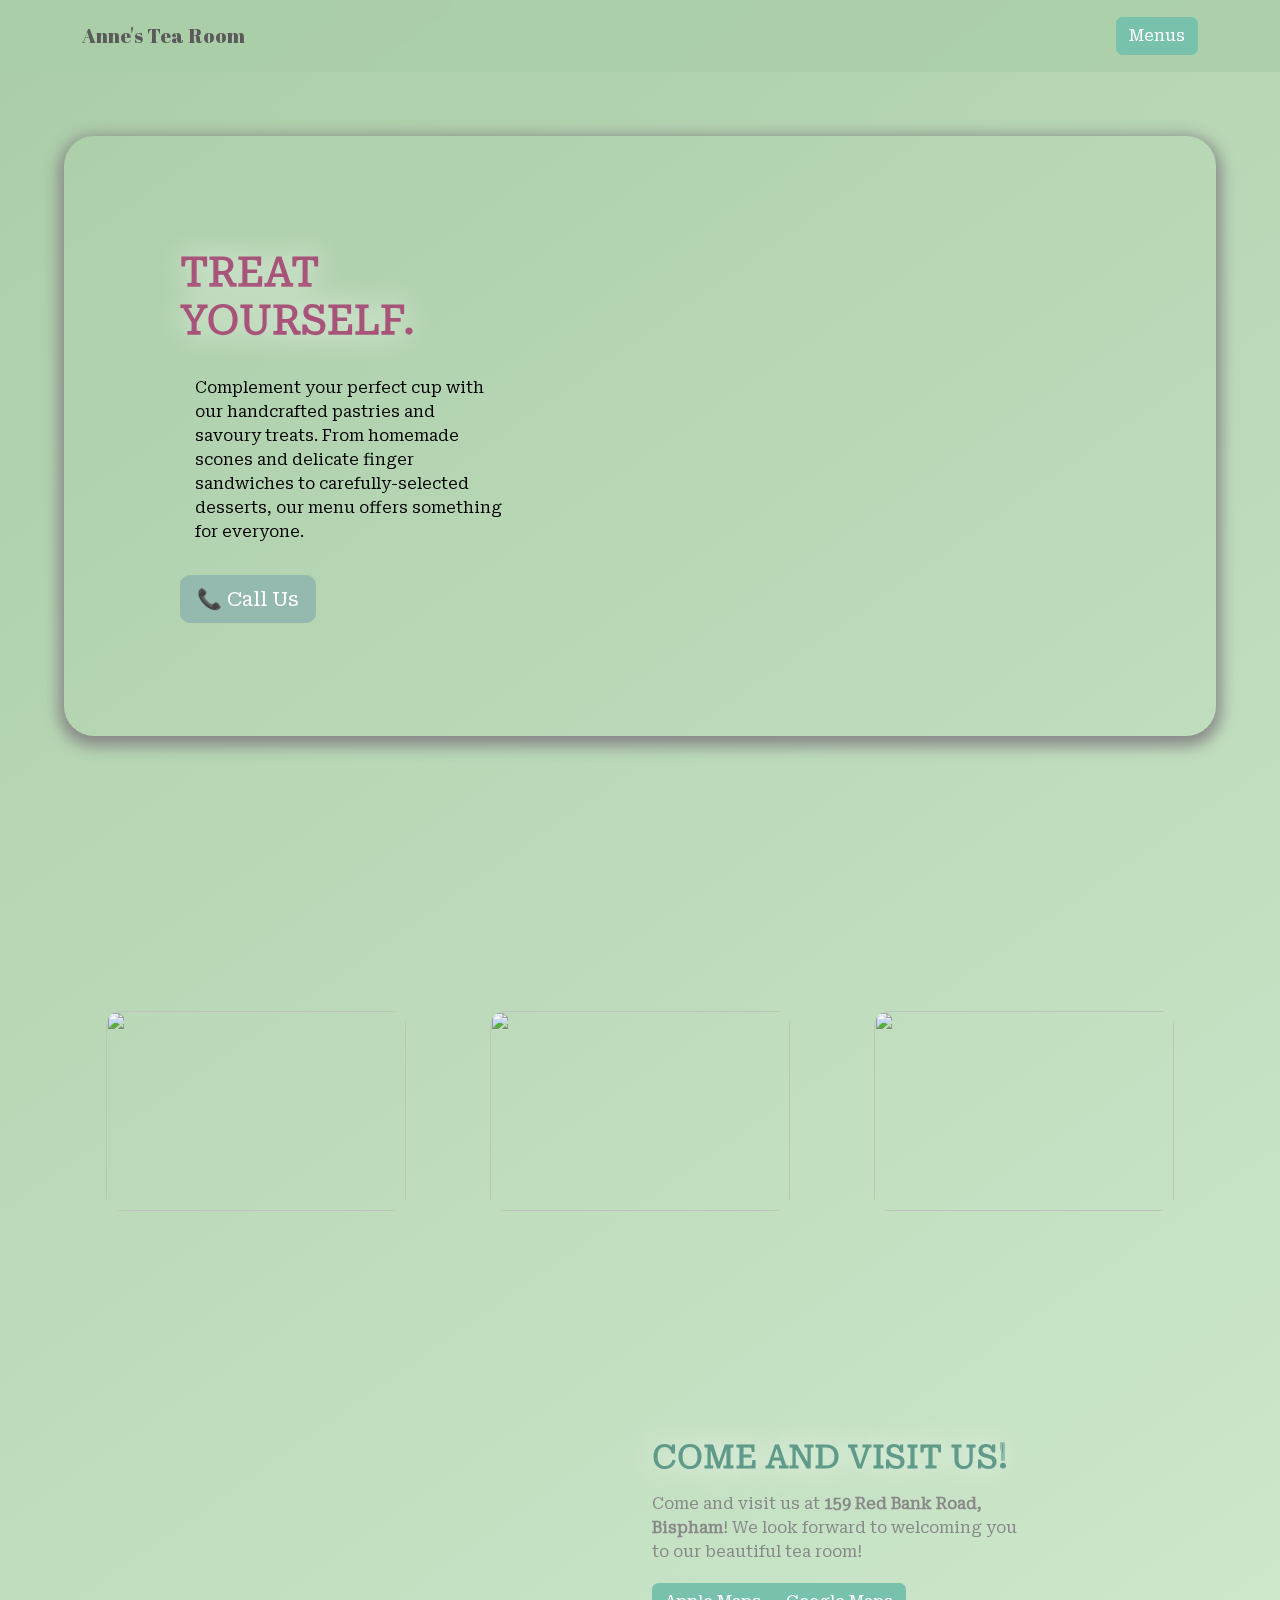
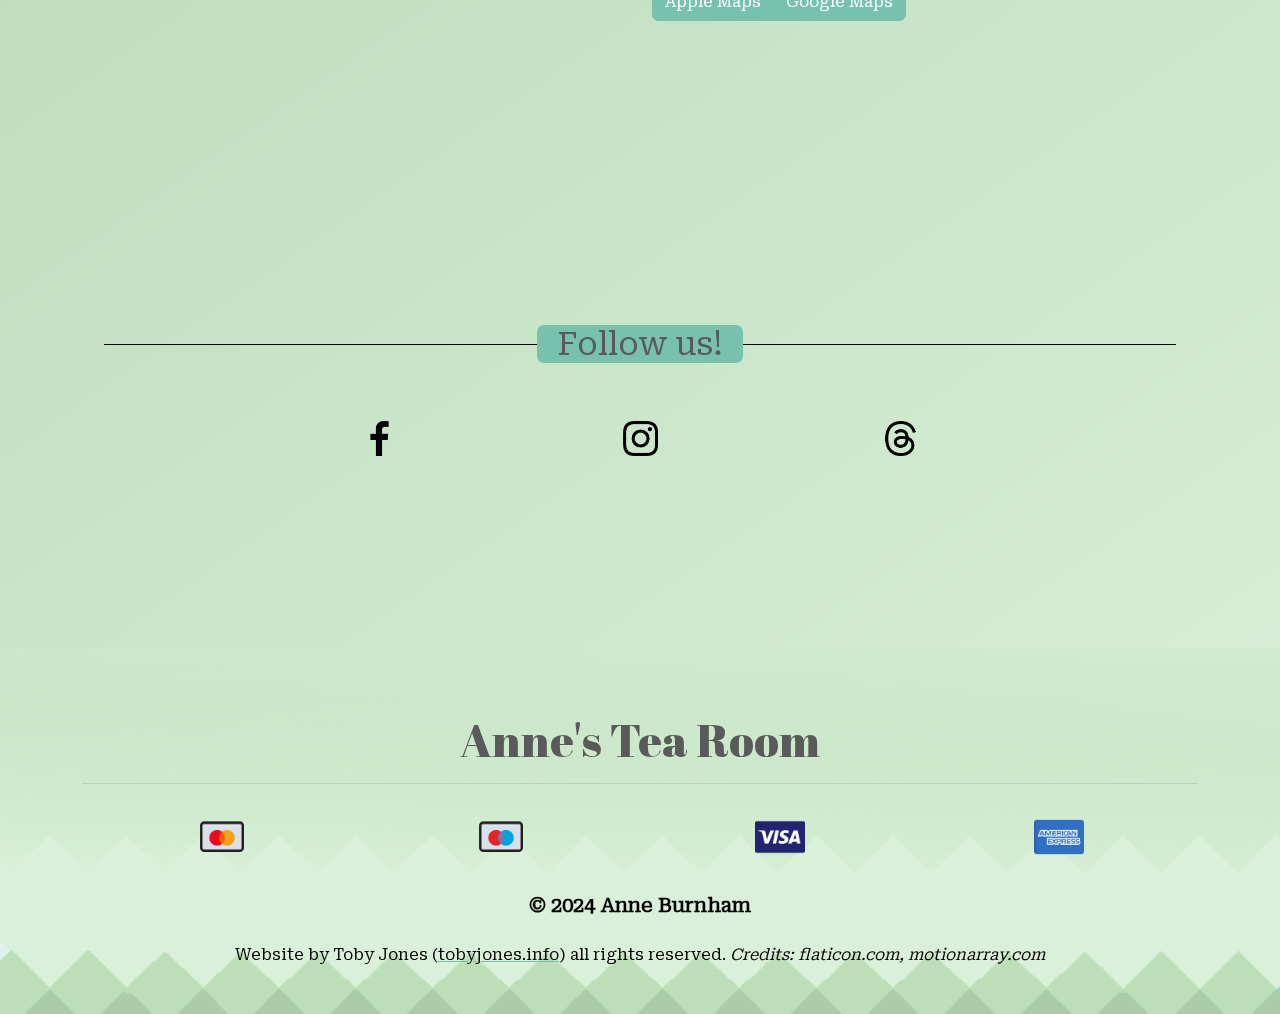
==== index.html @ 15c5f612 "Add files via upload" ====
<!DOCTYPE html><html lang="en" style="background: linear-gradient(145deg, #aacda7, #daf1d9 99%), #aacda7;min-height: 100vh;"><head><meta charset="utf-8"><meta name="viewport" content="width=device-width, initial-scale=1.0, shrink-to-fit=no"><title>Anne's Tea Room</title><meta property="og:type" content="website"><link rel="stylesheet" href="assets/bootstrap/css/bootstrap.min.css"><link rel="stylesheet" href="assets/css/styles.min.css"></head><body style="background: transparent;"><nav class="navbar navbar-light navbar-expand sticky-top py-3" data-aos="fade-down" style="backdrop-filter: blur(5px);-webkit-backdrop-filter: blur(5px);background: rgba(170,205,167,0.75);"><div class="container"><a class="navbar-brand d-flex align-items-center" href="#"><span data-bss-hover-animate="pulse" style="font-family: 'Abril Fatface', serif;">Anne's Tea Room</span></a><button data-bs-toggle="collapse" class="navbar-toggler" data-bs-target="#navcol-2"><span class="visually-hidden">Toggle navigation</span><span class="navbar-toggler-icon"></span></button><div class="collapse navbar-collapse" id="navcol-2"><ul class="navbar-nav ms-auto"><li class="nav-item"></li></ul><a class="btn btn-primary ms-md-2" role="button" data-bss-hover-animate="pulse" href="#" style="font-family: 'Roboto Serif', serif;">Menus</a></div></div></nav><section style="margin: 5%;"><section data-aos="fade-up" data-aos-once="true"><div data-bss-parallax-bg="true" style="height: 600px;background: url(&quot;assets/img/Savory-cookies-with-cheese-612986.jpg&quot;) right / cover no-repeat;border-radius: 30px;box-shadow: 0px 5px 15px 5px;filter: saturate(50%) sepia(0%);"><div class="container h-100"><div class="row h-100"><div class="col-md-6 text-center text-md-start d-flex d-sm-flex d-md-flex justify-content-center align-items-center justify-content-md-start align-items-md-center justify-content-xl-center"><div style="max-width: 350px;"><h1 class="text-uppercase fw-bold" style="color: var(--bs-code-color);border-color: var(--bs-link-hover-color);text-shadow: 0px 0px 30px var(--bs-white);font-family: 'Roboto Serif', serif;">Treat yourself.</h1><p class="my-3" style="backdrop-filter: opacity(1) blur(15px) brightness(110%) contrast(60%);-webkit-backdrop-filter: opacity(1) blur(15px) brightness(110%) contrast(60%);border-radius: 15px;padding: 15px;text-align: left;font-family: 'Roboto Serif', serif;"><span style="color: rgb(0, 0, 0);">Complement your perfect cup with our handcrafted pastries and savoury&nbsp;treats. From homemade scones and delicate finger sandwiches to carefully-selected desserts, our menu offers something for everyone.</span></p><a class="btn btn-primary btn-lg me-2" role="button" data-bss-hover-animate="pulse" href="#" style="font-family: 'Roboto Serif', serif;">📞 Call Us</a></div></div></div></div></div></section><section class="py-4 py-xl-5" style="margin-top: 10%;width: 100%;max-width: 100%;"><div class="container" style="padding-left: 0px;padding-right: 0px;width: 100%;max-width: 100%;min-width: 100%;"><div class="row mb-5"><div class="col-md-8 col-xl-6 text-center mx-auto"><p class="lead fs-6 text-primary" data-aos="fade" style="font-family: 'Roboto Serif', serif;"><span style="color: rgb(0, 0, 0);">Enjoy a leisurely afternoon tea with friends and loved ones, creating lasting memories.</span></p></div></div><div class="row gx-0 gy-0 row-cols-1 row-cols-md-2 row-cols-xl-3 d-md-flex justify-content-center align-items-center align-content-center flex-nowrap align-items-md-center" data-bss-baguettebox="" style="overflow-x: scroll;overflow-y: hidden;width: 100%;padding-bottom: 2.5%;"><div class="col d-flex d-sm-flex d-md-flex justify-content-center align-content-center justify-content-sm-center justify-content-md-center align-items-md-center"><img class="img-fluid" data-bss-hover-animate="pulse" src="assets/img/Person-pouring-tea-into-cup-on-table-2294343.jpg" style="border-radius: 15px;width: 300px;height: 200px;"></div><div class="col d-flex d-sm-flex d-md-flex justify-content-center justify-content-sm-center justify-content-md-center align-items-md-center"><img class="img-fluid" data-bss-hover-animate="pulse" src="assets/img/Sandwich-973295.jpg" style="border-radius: 15px;width: 300px;height: 200px;"></div><div class="col d-flex d-sm-flex d-md-flex justify-content-center align-content-center justify-content-sm-center justify-content-md-center align-items-md-center"><img class="img-fluid" data-bss-hover-animate="pulse" src="assets/img/Person-pouring-tea-into-cup-on-table-2294343.jpg" style="border-radius: 15px;width: 300px;height: 200px;"></div></div></div><div class="container py-4 py-xl-5" style="margin-top: 10%;"><div class="row gy-4 d-flex justify-content-center justify-content-md-center"><div class="col-auto d-flex justify-content-center justify-content-sm-center align-items-sm-center align-content-sm-center justify-content-md-center align-items-md-center align-content-md-center" style="width: 400px;height: 300px;padding-right: 0px;padding-left: 0px;border-radius: 15px;margin-bottom: 15%;"><div class="d-flex justify-content-center align-items-center align-content-center p-xl-5 m-xl-5" style="border-radius: 15px;border: 0.5px none rgb(0,0,0);height: 300px;width: 400px;"><iframe width="400px" height="300px" src="https://www.openstreetmap.org/export/embed.html?bbox=-3.0474829673767094%2C53.850430208596684%2C-3.045557141304016%2C53.85169122065765&amp;layer=hot" style="border-radius: 15px;margin-top: -48px;"></iframe><br/><small>
</small></div></div><div class="col-auto col-md-auto d-md-flex justify-content-md-center align-items-md-center" style="width: 400px;height: 300px;margin-top: 0px;"><div><h2 class="text-uppercase fw-bold" style="color: var(--bs-link-hover-color);font-family: 'Roboto Serif', serif;text-shadow: 0px 0px 30px var(--bs-white);">Come and visit us!</h2><p class="my-3" style="font-family: 'Roboto Serif', serif;">Come and visit us at <strong>159 Red Bank Road, Bispham</strong>! We look forward to welcoming you to our beautiful tea room!</p><div class="d-flex d-md-flex justify-content-start align-items-start align-content-start" style="width: 100%;margin-top: 5%;"><div class="btn-group" role="group"><a class="btn btn-primary" role="button" data-bss-hover-animate="pulse" href="https://maps.apple.com/?q=159, Red Bank Road, Norbreck, Bispham, Borough of Blackpool, England, FY2 9EA, United Kingdom" style="font-family: 'Roboto Serif', serif;">Apple Maps</a><a class="btn btn-primary" role="button" data-bss-hover-animate="pulse" href="https://www.google.com/maps/place/159+Red+Bank+Rd,+Blackpool+FY2+9EA/@53.8510771,-3.0493665,17z/data=!3m1!4b1!4m6!3m5!1s0x487b435ff7957a65:0x499e69719267347c!8m2!3d53.8510771!4d-3.0467916!16s%2Fg%2F11crv_b8vf?entry=ttu" style="font-family: 'Roboto Serif', serif;">Google Maps</a></div></div></div></div></div></div></section><div style="text-align: center;margin-top: -10%;"><h2 class="divider-style"><span style="background: var(--bs-link-color);border-radius: 7px;font-family: 'Roboto Serif', serif;">Follow us!</span></h2></div><div class="container" style="margin-top: 5%;"><div class="row d-md-flex" style="margin-right: 15%;margin-left: 15%;"><div class="col d-flex d-md-flex justify-content-center justify-content-md-center align-items-md-center"><img class="d-flex justify-content-center" data-bss-hover-animate="pulse" src="assets/img/icons/facebook-app-symbol.png" width="35px"></div><div class="col d-flex d-md-flex justify-content-center justify-content-md-center align-items-md-center"><img class="d-flex justify-content-center" data-bss-hover-animate="pulse" src="assets/img/icons/instagram.png" width="35px"></div><div class="col d-flex d-md-flex justify-content-center justify-content-md-center align-items-md-center"><img data-bss-hover-animate="pulse" src="assets/img/icons/threads.png" width="35px"></div></div></div></section><div style="background: url(&quot;assets/img/footer.png&quot;) no-repeat, linear-gradient(rgba(209,235,208,0.5) 0%, #bddfb8 100%), rgba(58,47,47,0);background-size: cover, auto, auto;height: 366px;padding-top: 5%;border-style: none;margin-top: 15%;"><div class="container" style="margin-bottom: 5%;"><h1 class="text-center" style="font-family: 'Abril Fatface', serif;font-size: 46px;color: rgb(90,90,90);">Anne's Tea Room</h1><hr><div class="row" style="margin-top: 2.5%;margin-bottom: 2.5%;margin-right: 0px;margin-left: 0px;"><div class="col d-flex d-md-flex justify-content-center justify-content-md-center align-items-md-center"><img class="d-flex justify-content-center" src="assets/img/icons/card.png" width="50px"></div><div class="col d-flex d-md-flex justify-content-center justify-content-md-center align-items-md-center"><img class="d-flex justify-content-center" src="assets/img/icons/card-2.png" width="50px"></div><div class="col d-flex d-md-flex justify-content-center justify-content-md-center align-items-md-center"><img class="d-flex justify-content-center" src="assets/img/icons/visa.png" width="50px"></div><div class="col d-flex d-md-flex justify-content-center justify-content-md-center align-items-md-center"><img src="assets/img/icons/american-express.png" width="50px"></div></div><p class="fs-5 text-center text-info" style="color: rgb(193,184,184);font-family: 'Roboto Serif', serif;margin-bottom: 23px;font-weight: bold;"><span style="color: rgb(0, 0, 0);">© 2024 Anne Burnham</span></p><p class="fs-6 text-center" style="color: var(--bs-black);font-family: 'Roboto Serif', serif;margin-bottom: 23px;">Website by Toby Jones (<a href="https://www.tobyjones.info"><span style="color: rgb(0, 0, 0);">tobyjones.info</span></a>) all rights reserved.&nbsp;<em>Credits:&nbsp;flaticon.com,&nbsp;motionarray.com</em></p></div></div><script src="assets/bootstrap/js/bootstrap.min.js"></script><script src="assets/js/script.min.js"></script></body></html>
---- assets/css/styles.min.css ----
@font-face{font-family:ABeeZee;src:url(../../assets/fonts/esDR31xSG-6AGleN2tukkJUEGpCeGQ.woff2) format('woff2');font-weight:400;font-style:normal;font-display:auto;unicode-range:U+0100-02AF,U+0304,U+0308,U+0329,U+1E00-1E9F,U+1EF2-1EFF,U+2020,U+20A0-20AB,U+20AD-20C0,U+2113,U+2C60-2C7F,U+A720-A7FF}@font-face{font-family:ABeeZee;src:url(../../assets/fonts/esDR31xSG-6AGleN2tWkkJUEGpA.woff2) format('woff2');font-weight:400;font-style:normal;font-display:auto;unicode-range:U+0000-00FF,U+0131,U+0152-0153,U+02BB-02BC,U+02C6,U+02DA,U+02DC,U+0304,U+0308,U+0329,U+2000-206F,U+2074,U+20AC,U+2122,U+2191,U+2193,U+2212,U+2215,U+FEFF,U+FFFD}@font-face{font-family:'Abril Fatface';src:url(../../assets/fonts/zOL64pLDlL1D99S8g8PtiKchq-lmjcDidBeT5g.woff2) format('woff2');font-weight:400;font-style:normal;font-display:swap;unicode-range:U+0100-02AF,U+0304,U+0308,U+0329,U+1E00-1E9F,U+1EF2-1EFF,U+2020,U+20A0-20AB,U+20AD-20C0,U+2113,U+2C60-2C7F,U+A720-A7FF}@font-face{font-family:'Abril Fatface';src:url(../../assets/fonts/zOL64pLDlL1D99S8g8PtiKchq-dmjcDidBc.woff2) format('woff2');font-weight:400;font-style:normal;font-display:swap;unicode-range:U+0000-00FF,U+0131,U+0152-0153,U+02BB-02BC,U+02C6,U+02DA,U+02DC,U+0304,U+0308,U+0329,U+2000-206F,U+2074,U+20AC,U+2122,U+2191,U+2193,U+2212,U+2215,U+FEFF,U+FFFD}@font-face{font-family:Montserrat;src:url(../../assets/fonts/JTUSjIg1_i6t8kCHKm459WRhyyTh89ZNpQ.woff2) format('woff2');font-weight:400;font-style:normal;font-display:swap;unicode-range:U+0460-052F,U+1C80-1C88,U+20B4,U+2DE0-2DFF,U+A640-A69F,U+FE2E-FE2F}@font-face{font-family:Montserrat;src:url(../../assets/fonts/JTUSjIg1_i6t8kCHKm459W1hyyTh89ZNpQ.woff2) format('woff2');font-weight:400;font-style:normal;font-display:swap;unicode-range:U+0301,U+0400-045F,U+0490-0491,U+04B0-04B1,U+2116}@font-face{font-family:Montserrat;src:url(../../assets/fonts/JTUSjIg1_i6t8kCHKm459WZhyyTh89ZNpQ.woff2) format('woff2');font-weight:400;font-style:normal;font-display:swap;unicode-range:U+0102-0103,U+0110-0111,U+0128-0129,U+0168-0169,U+01A0-01A1,U+01AF-01B0,U+0300-0301,U+0303-0304,U+0308-0309,U+0323,U+0329,U+1EA0-1EF9,U+20AB}@font-face{font-family:Montserrat;src:url(../../assets/fonts/JTUSjIg1_i6t8kCHKm459WdhyyTh89ZNpQ.woff2) format('woff2');font-weight:400;font-style:normal;font-display:swap;unicode-range:U+0100-02AF,U+0304,U+0308,U+0329,U+1E00-1E9F,U+1EF2-1EFF,U+2020,U+20A0-20AB,U+20AD-20C0,U+2113,U+2C60-2C7F,U+A720-A7FF}@font-face{font-family:Montserrat;src:url(../../assets/fonts/JTUSjIg1_i6t8kCHKm459WlhyyTh89Y.woff2) format('woff2');font-weight:400;font-style:normal;font-display:swap;unicode-range:U+0000-00FF,U+0131,U+0152-0153,U+02BB-02BC,U+02C6,U+02DA,U+02DC,U+0304,U+0308,U+0329,U+2000-206F,U+2074,U+20AC,U+2122,U+2191,U+2193,U+2212,U+2215,U+FEFF,U+FFFD}@font-face{font-family:Montserrat;src:url(../../assets/fonts/JTUSjIg1_i6t8kCHKm459WRhyyTh89ZNpQ.woff2) format('woff2');font-weight:500;font-style:normal;font-display:swap;unicode-range:U+0460-052F,U+1C80-1C88,U+20B4,U+2DE0-2DFF,U+A640-A69F,U+FE2E-FE2F}@font-face{font-family:Montserrat;src:url(../../assets/fonts/JTUSjIg1_i6t8kCHKm459W1hyyTh89ZNpQ.woff2) format('woff2');font-weight:500;font-style:normal;font-display:swap;unicode-range:U+0301,U+0400-045F,U+0490-0491,U+04B0-04B1,U+2116}@font-face{font-family:Montserrat;src:url(../../assets/fonts/JTUSjIg1_i6t8kCHKm459WZhyyTh89ZNpQ.woff2) format('woff2');font-weight:500;font-style:normal;font-display:swap;unicode-range:U+0102-0103,U+0110-0111,U+0128-0129,U+0168-0169,U+01A0-01A1,U+01AF-01B0,U+0300-0301,U+0303-0304,U+0308-0309,U+0323,U+0329,U+1EA0-1EF9,U+20AB}@font-face{font-family:Montserrat;src:url(../../assets/fonts/JTUSjIg1_i6t8kCHKm459WdhyyTh89ZNpQ.woff2) format('woff2');font-weight:500;font-style:normal;font-display:swap;unicode-range:U+0100-02AF,U+0304,U+0308,U+0329,U+1E00-1E9F,U+1EF2-1EFF,U+2020,U+20A0-20AB,U+20AD-20C0,U+2113,U+2C60-2C7F,U+A720-A7FF}@font-face{font-family:Montserrat;src:url(../../assets/fonts/JTUSjIg1_i6t8kCHKm459WlhyyTh89Y.woff2) format('woff2');font-weight:500;font-style:normal;font-display:swap;unicode-range:U+0000-00FF,U+0131,U+0152-0153,U+02BB-02BC,U+02C6,U+02DA,U+02DC,U+0304,U+0308,U+0329,U+2000-206F,U+2074,U+20AC,U+2122,U+2191,U+2193,U+2212,U+2215,U+FEFF,U+FFFD}@font-face{font-family:Montserrat;src:url(../../assets/fonts/JTUSjIg1_i6t8kCHKm459WRhyyTh89ZNpQ.woff2) format('woff2');font-weight:700;font-style:normal;font-display:swap;unicode-range:U+0460-052F,U+1C80-1C88,U+20B4,U+2DE0-2DFF,U+A640-A69F,U+FE2E-FE2F}@font-face{font-family:Montserrat;src:url(../../assets/fonts/JTUSjIg1_i6t8kCHKm459W1hyyTh89ZNpQ.woff2) format('woff2');font-weight:700;font-style:normal;font-display:swap;unicode-range:U+0301,U+0400-045F,U+0490-0491,U+04B0-04B1,U+2116}@font-face{font-family:Montserrat;src:url(../../assets/fonts/JTUSjIg1_i6t8kCHKm459WZhyyTh89ZNpQ.woff2) format('woff2');font-weight:700;font-style:normal;font-display:swap;unicode-range:U+0102-0103,U+0110-0111,U+0128-0129,U+0168-0169,U+01A0-01A1,U+01AF-01B0,U+0300-0301,U+0303-0304,U+0308-0309,U+0323,U+0329,U+1EA0-1EF9,U+20AB}@font-face{font-family:Montserrat;src:url(../../assets/fonts/JTUSjIg1_i6t8kCHKm459WdhyyTh89ZNpQ.woff2) format('woff2');font-weight:700;font-style:normal;font-display:swap;unicode-range:U+0100-02AF,U+0304,U+0308,U+0329,U+1E00-1E9F,U+1EF2-1EFF,U+2020,U+20A0-20AB,U+20AD-20C0,U+2113,U+2C60-2C7F,U+A720-A7FF}@font-face{font-family:Montserrat;src:url(../../assets/fonts/JTUSjIg1_i6t8kCHKm459WlhyyTh89Y.woff2) format('woff2');font-weight:700;font-style:normal;font-display:swap;unicode-range:U+0000-00FF,U+0131,U+0152-0153,U+02BB-02BC,U+02C6,U+02DA,U+02DC,U+0304,U+0308,U+0329,U+2000-206F,U+2074,U+20AC,U+2122,U+2191,U+2193,U+2212,U+2215,U+FEFF,U+FFFD}@font-face{font-family:'Roboto Condensed';src:url(../../assets/fonts/ieVo2ZhZI2eCN5jzbjEETS9weq8-_d6T_POl0fRJeyWyosBD5XxjLdSL17o24Q.woff2) format('woff2');font-weight:400;font-style:normal;font-display:swap;unicode-range:U+0460-052F,U+1C80-1C88,U+20B4,U+2DE0-2DFF,U+A640-A69F,U+FE2E-FE2F}@font-face{font-family:'Roboto Condensed';src:url(../../assets/fonts/ieVo2ZhZI2eCN5jzbjEETS9weq8-_d6T_POl0fRJeyWyosBK5XxjLdSL17o24Q.woff2) format('woff2');font-weight:400;font-style:normal;font-display:swap;unicode-range:U+0301,U+0400-045F,U+0490-0491,U+04B0-04B1,U+2116}@font-face{font-family:'Roboto Condensed';src:url(../../assets/fonts/ieVo2ZhZI2eCN5jzbjEETS9weq8-_d6T_POl0fRJeyWyosBC5XxjLdSL17o24Q.woff2) format('woff2');font-weight:400;font-style:normal;font-display:swap;unicode-range:U+1F00-1FFF}@font-face{font-family:'Roboto Condensed';src:url(../../assets/fonts/ieVo2ZhZI2eCN5jzbjEETS9weq8-_d6T_POl0fRJeyWyosBN5XxjLdSL17o24Q.woff2) format('woff2');font-weight:400;font-style:normal;font-display:swap;unicode-range:U+0370-0377,U+037A-037F,U+0384-038A,U+038C,U+038E-03A1,U+03A3-03FF}@font-face{font-family:'Roboto Condensed';src:url(../../assets/fonts/ieVo2ZhZI2eCN5jzbjEETS9weq8-_d6T_POl0fRJeyWyosBB5XxjLdSL17o24Q.woff2) format('woff2');font-weight:400;font-style:normal;font-display:swap;unicode-range:U+0102-0103,U+0110-0111,U+0128-0129,U+0168-0169,U+01A0-01A1,U+01AF-01B0,U+0300-0301,U+0303-0304,U+0308-0309,U+0323,U+0329,U+1EA0-1EF9,U+20AB}@font-face{font-family:'Roboto Condensed';src:url(../../assets/fonts/ieVo2ZhZI2eCN5jzbjEETS9weq8-_d6T_POl0fRJeyWyosBA5XxjLdSL17o24Q.woff2) format('woff2');font-weight:400;font-style:normal;font-display:swap;unicode-range:U+0100-02AF,U+0304,U+0308,U+0329,U+1E00-1E9F,U+1EF2-1EFF,U+2020,U+20A0-20AB,U+20AD-20C0,U+2113,U+2C60-2C7F,U+A720-A7FF}@font-face{font-family:'Roboto Condensed';src:url(../../assets/fonts/ieVo2ZhZI2eCN5jzbjEETS9weq8-_d6T_POl0fRJeyWyosBO5XxjLdSL17o.woff2) format('woff2');font-weight:400;font-style:normal;font-display:swap;unicode-range:U+0000-00FF,U+0131,U+0152-0153,U+02BB-02BC,U+02C6,U+02DA,U+02DC,U+0304,U+0308,U+0329,U+2000-206F,U+2074,U+20AC,U+2122,U+2191,U+2193,U+2212,U+2215,U+FEFF,U+FFFD}@font-face{font-family:'Roboto Serif';src:url(../../assets/fonts/R71RjywflP6FLr3gZx7K8UyuXDs9zVwDmXCb8lxYgmuii32UGoVldX6UgfjL4-3sMM_kB_qXSEXTJQCFLH5-_bcEliotl618ANxaV4jcFyRM.woff2) format('woff2');font-weight:400;font-style:normal;font-display:swap;unicode-range:U+0460-052F,U+1C80-1C88,U+20B4,U+2DE0-2DFF,U+A640-A69F,U+FE2E-FE2F}@font-face{font-family:'Roboto Serif';src:url(../../assets/fonts/R71RjywflP6FLr3gZx7K8UyuXDs9zVwDmXCb8lxYgmuii32UGoVldX6UgfjL4-3sMM_kB_qXSEXTJQCFLH5-_bcEliotl6R8ANxaV4jcFyRM.woff2) format('woff2');font-weight:400;font-style:normal;font-display:swap;unicode-range:U+0301,U+0400-045F,U+0490-0491,U+04B0-04B1,U+2116}@font-face{font-family:'Roboto Serif';src:url(../../assets/fonts/R71RjywflP6FLr3gZx7K8UyuXDs9zVwDmXCb8lxYgmuii32UGoVldX6UgfjL4-3sMM_kB_qXSEXTJQCFLH5-_bcEliotl698ANxaV4jcFyRM.woff2) format('woff2');font-weight:400;font-style:normal;font-display:swap;unicode-range:U+0102-0103,U+0110-0111,U+0128-0129,U+0168-0169,U+01A0-01A1,U+01AF-01B0,U+0300-0301,U+0303-0304,U+0308-0309,U+0323,U+0329,U+1EA0-1EF9,U+20AB}@font-face{font-family:'Roboto Serif';src:url(../../assets/fonts/R71RjywflP6FLr3gZx7K8UyuXDs9zVwDmXCb8lxYgmuii32UGoVldX6UgfjL4-3sMM_kB_qXSEXTJQCFLH5-_bcEliotl658ANxaV4jcFyRM.woff2) format('woff2');font-weight:400;font-style:normal;font-display:swap;unicode-range:U+0100-02AF,U+0304,U+0308,U+0329,U+1E00-1E9F,U+1EF2-1EFF,U+2020,U+20A0-20AB,U+20AD-20C0,U+2113,U+2C60-2C7F,U+A720-A7FF}@font-face{font-family:'Roboto Serif';src:url(../../assets/fonts/R71RjywflP6FLr3gZx7K8UyuXDs9zVwDmXCb8lxYgmuii32UGoVldX6UgfjL4-3sMM_kB_qXSEXTJQCFLH5-_bcEliotl6B8ANxaV4jcFw.woff2) format('woff2');font-weight:400;font-style:normal;font-display:swap;unicode-range:U+0000-00FF,U+0131,U+0152-0153,U+02BB-02BC,U+02C6,U+02DA,U+02DC,U+0304,U+0308,U+0329,U+2000-206F,U+2074,U+20AC,U+2122,U+2191,U+2193,U+2212,U+2215,U+FEFF,U+FFFD}[data-aos][data-aos][data-aos-duration='50'],body[data-aos-duration='50'] [data-aos]{transition-duration:50ms}[data-aos][data-aos][data-aos-delay='100'],[data-aos][data-aos][data-aos-delay='1000'],[data-aos][data-aos][data-aos-delay='1050'],[data-aos][data-aos][data-aos-delay='1100'],[data-aos][data-aos][data-aos-delay='1150'],[data-aos][data-aos][data-aos-delay='1200'],[data-aos][data-aos][data-aos-delay='1250'],[data-aos][data-aos][data-aos-delay='1300'],[data-aos][data-aos][data-aos-delay='1350'],[data-aos][data-aos][data-aos-delay='1400'],[data-aos][data-aos][data-aos-delay='1450'],[data-aos][data-aos][data-aos-delay='150'],[data-aos][data-aos][data-aos-delay='1500'],[data-aos][data-aos][data-aos-delay='1550'],[data-aos][data-aos][data-aos-delay='1600'],[data-aos][data-aos][data-aos-delay='1650'],[data-aos][data-aos][data-aos-delay='1700'],[data-aos][data-aos][data-aos-delay='1750'],[data-aos][data-aos][data-aos-delay='1800'],[data-aos][data-aos][data-aos-delay='1850'],[data-aos][data-aos][data-aos-delay='1900'],[data-aos][data-aos][data-aos-delay='1950'],[data-aos][data-aos][data-aos-delay='200'],[data-aos][data-aos][data-aos-delay='2000'],[data-aos][data-aos][data-aos-delay='2050'],[data-aos][data-aos][data-aos-delay='2100'],[data-aos][data-aos][data-aos-delay='2150'],[data-aos][data-aos][data-aos-delay='2200'],[data-aos][data-aos][data-aos-delay='2250'],[data-aos][data-aos][data-aos-delay='2300'],[data-aos][data-aos][data-aos-delay='2350'],[data-aos][data-aos][data-aos-delay='2400'],[data-aos][data-aos][data-aos-delay='2450'],[data-aos][data-aos][data-aos-delay='250'],[data-aos][data-aos][data-aos-delay='2500'],[data-aos][data-aos][data-aos-delay='2550'],[data-aos][data-aos][data-aos-delay='2600'],[data-aos][data-aos][data-aos-delay='2650'],[data-aos][data-aos][data-aos-delay='2700'],[data-aos][data-aos][data-aos-delay='2750'],[data-aos][data-aos][data-aos-delay='2800'],[data-aos][data-aos][data-aos-delay='2850'],[data-aos][data-aos][data-aos-delay='2900'],[data-aos][data-aos][data-aos-delay='2950'],[data-aos][data-aos][data-aos-delay='300'],[data-aos][data-aos][data-aos-delay='3000'],[data-aos][data-aos][data-aos-delay='350'],[data-aos][data-aos][data-aos-delay='400'],[data-aos][data-aos][data-aos-delay='450'],[data-aos][data-aos][data-aos-delay='50'],[data-aos][data-aos][data-aos-delay='500'],[data-aos][data-aos][data-aos-delay='550'],[data-aos][data-aos][data-aos-delay='600'],[data-aos][data-aos][data-aos-delay='650'],[data-aos][data-aos][data-aos-delay='700'],[data-aos][data-aos][data-aos-delay='750'],[data-aos][data-aos][data-aos-delay='800'],[data-aos][data-aos][data-aos-delay='850'],[data-aos][data-aos][data-aos-delay='900'],[data-aos][data-aos][data-aos-delay='950'],body[data-aos-delay='100'] [data-aos],body[data-aos-delay='1000'] [data-aos],body[data-aos-delay='1050'] [data-aos],body[data-aos-delay='1100'] [data-aos],body[data-aos-delay='1150'] [data-aos],body[data-aos-delay='1200'] [data-aos],body[data-aos-delay='1250'] [data-aos],body[data-aos-delay='1300'] [data-aos],body[data-aos-delay='1350'] [data-aos],body[data-aos-delay='1400'] [data-aos],body[data-aos-delay='1450'] [data-aos],body[data-aos-delay='150'] [data-aos],body[data-aos-delay='1500'] [data-aos],body[data-aos-delay='1550'] [data-aos],body[data-aos-delay='1600'] [data-aos],body[data-aos-delay='1650'] [data-aos],body[data-aos-delay='1700'] [data-aos],body[data-aos-delay='1750'] [data-aos],body[data-aos-delay='1800'] [data-aos],body[data-aos-delay='1850'] [data-aos],body[data-aos-delay='1900'] [data-aos],body[data-aos-delay='1950'] [data-aos],body[data-aos-delay='200'] [data-aos],body[data-aos-delay='2000'] [data-aos],body[data-aos-delay='2050'] [data-aos],body[data-aos-delay='2100'] [data-aos],body[data-aos-delay='2150'] [data-aos],body[data-aos-delay='2200'] [data-aos],body[data-aos-delay='2250'] [data-aos],body[data-aos-delay='2300'] [data-aos],body[data-aos-delay='2350'] [data-aos],body[data-aos-delay='2400'] [data-aos],body[data-aos-delay='2450'] [data-aos],body[data-aos-delay='250'] [data-aos],body[data-aos-delay='2500'] [data-aos],body[data-aos-delay='2550'] [data-aos],body[data-aos-delay='2600'] [data-aos],body[data-aos-delay='2650'] [data-aos],body[data-aos-delay='2700'] [data-aos],body[data-aos-delay='2750'] [data-aos],body[data-aos-delay='2800'] [data-aos],body[data-aos-delay='2850'] [data-aos],body[data-aos-delay='2900'] [data-aos],body[data-aos-delay='2950'] [data-aos],body[data-aos-delay='300'] [data-aos],body[data-aos-delay='3000'] [data-aos],body[data-aos-delay='350'] [data-aos],body[data-aos-delay='400'] [data-aos],body[data-aos-delay='450'] [data-aos],body[data-aos-delay='50'] [data-aos],body[data-aos-delay='500'] [data-aos],body[data-aos-delay='550'] [data-aos],body[data-aos-delay='600'] [data-aos],body[data-aos-delay='650'] [data-aos],body[data-aos-delay='700'] [data-aos],body[data-aos-delay='750'] [data-aos],body[data-aos-delay='800'] [data-aos],body[data-aos-delay='850'] [data-aos],body[data-aos-delay='900'] [data-aos],body[data-aos-delay='950'] [data-aos]{transition-delay:0}[data-aos][data-aos][data-aos-delay='50'].aos-animate,body[data-aos-delay='50'] [data-aos].aos-animate{transition-delay:50ms}[data-aos][data-aos][data-aos-duration='100'],body[data-aos-duration='100'] [data-aos]{transition-duration:.1s}[data-aos][data-aos][data-aos-delay='100'].aos-animate,body[data-aos-delay='100'] [data-aos].aos-animate{transition-delay:.1s}[data-aos][data-aos][data-aos-duration='150'],body[data-aos-duration='150'] [data-aos]{transition-duration:.15s}[data-aos][data-aos][data-aos-delay='150'].aos-animate,body[data-aos-delay='150'] [data-aos].aos-animate{transition-delay:.15s}[data-aos][data-aos][data-aos-duration='200'],body[data-aos-duration='200'] [data-aos]{transition-duration:.2s}[data-aos][data-aos][data-aos-delay='200'].aos-animate,body[data-aos-delay='200'] [data-aos].aos-animate{transition-delay:.2s}[data-aos][data-aos][data-aos-duration='250'],body[data-aos-duration='250'] [data-aos]{transition-duration:.25s}[data-aos][data-aos][data-aos-delay='250'].aos-animate,body[data-aos-delay='250'] [data-aos].aos-animate{transition-delay:.25s}[data-aos][data-aos][data-aos-duration='300'],body[data-aos-duration='300'] [data-aos]{transition-duration:.3s}[data-aos][data-aos][data-aos-delay='300'].aos-animate,body[data-aos-delay='300'] [data-aos].aos-animate{transition-delay:.3s}[data-aos][data-aos][data-aos-duration='350'],body[data-aos-duration='350'] [data-aos]{transition-duration:.35s}[data-aos][data-aos][data-aos-delay='350'].aos-animate,body[data-aos-delay='350'] [data-aos].aos-animate{transition-delay:.35s}[data-aos][data-aos][data-aos-duration='400'],body[data-aos-duration='400'] [data-aos]{transition-duration:.4s}[data-aos][data-aos][data-aos-delay='400'].aos-animate,body[data-aos-delay='400'] [data-aos].aos-animate{transition-delay:.4s}[data-aos][data-aos][data-aos-duration='450'],body[data-aos-duration='450'] [data-aos]{transition-duration:.45s}[data-aos][data-aos][data-aos-delay='450'].aos-animate,body[data-aos-delay='450'] [data-aos].aos-animate{transition-delay:.45s}[data-aos][data-aos][data-aos-duration='500'],body[data-aos-duration='500'] [data-aos]{transition-duration:.5s}[data-aos][data-aos][data-aos-delay='500'].aos-animate,body[data-aos-delay='500'] [data-aos].aos-animate{transition-delay:.5s}[data-aos][data-aos][data-aos-duration='550'],body[data-aos-duration='550'] [data-aos]{transition-duration:.55s}[data-aos][data-aos][data-aos-delay='550'].aos-animate,body[data-aos-delay='550'] [data-aos].aos-animate{transition-delay:.55s}[data-aos][data-aos][data-aos-duration='600'],body[data-aos-duration='600'] [data-aos]{transition-duration:.6s}[data-aos][data-aos][data-aos-delay='600'].aos-animate,body[data-aos-delay='600'] [data-aos].aos-animate{transition-delay:.6s}[data-aos][data-aos][data-aos-duration='650'],body[data-aos-duration='650'] [data-aos]{transition-duration:.65s}[data-aos][data-aos][data-aos-delay='650'].aos-animate,body[data-aos-delay='650'] [data-aos].aos-animate{transition-delay:.65s}[data-aos][data-aos][data-aos-duration='700'],body[data-aos-duration='700'] [data-aos]{transition-duration:.7s}[data-aos][data-aos][data-aos-delay='700'].aos-animate,body[data-aos-delay='700'] [data-aos].aos-animate{transition-delay:.7s}[data-aos][data-aos][data-aos-duration='750'],body[data-aos-duration='750'] [data-aos]{transition-duration:.75s}[data-aos][data-aos][data-aos-delay='750'].aos-animate,body[data-aos-delay='750'] [data-aos].aos-animate{transition-delay:.75s}[data-aos][data-aos][data-aos-duration='800'],body[data-aos-duration='800'] [data-aos]{transition-duration:.8s}[data-aos][data-aos][data-aos-delay='800'].aos-animate,body[data-aos-delay='800'] [data-aos].aos-animate{transition-delay:.8s}[data-aos][data-aos][data-aos-duration='850'],body[data-aos-duration='850'] [data-aos]{transition-duration:.85s}[data-aos][data-aos][data-aos-delay='850'].aos-animate,body[data-aos-delay='850'] [data-aos].aos-animate{transition-delay:.85s}[data-aos][data-aos][data-aos-duration='900'],body[data-aos-duration='900'] [data-aos]{transition-duration:.9s}[data-aos][data-aos][data-aos-delay='900'].aos-animate,body[data-aos-delay='900'] [data-aos].aos-animate{transition-delay:.9s}[data-aos][data-aos][data-aos-duration='950'],body[data-aos-duration='950'] [data-aos]{transition-duration:.95s}[data-aos][data-aos][data-aos-delay='950'].aos-animate,body[data-aos-delay='950'] [data-aos].aos-animate{transition-delay:.95s}[data-aos][data-aos][data-aos-duration='1000'],body[data-aos-duration='1000'] [data-aos]{transition-duration:1s}[data-aos][data-aos][data-aos-delay='1000'].aos-animate,body[data-aos-delay='1000'] [data-aos].aos-animate{transition-delay:1s}[data-aos][data-aos][data-aos-duration='1050'],body[data-aos-duration='1050'] [data-aos]{transition-duration:1.05s}[data-aos][data-aos][data-aos-delay='1050'].aos-animate,body[data-aos-delay='1050'] [data-aos].aos-animate{transition-delay:1.05s}[data-aos][data-aos][data-aos-duration='1100'],body[data-aos-duration='1100'] [data-aos]{transition-duration:1.1s}[data-aos][data-aos][data-aos-delay='1100'].aos-animate,body[data-aos-delay='1100'] [data-aos].aos-animate{transition-delay:1.1s}[data-aos][data-aos][data-aos-duration='1150'],body[data-aos-duration='1150'] [data-aos]{transition-duration:1.15s}[data-aos][data-aos][data-aos-delay='1150'].aos-animate,body[data-aos-delay='1150'] [data-aos].aos-animate{transition-delay:1.15s}[data-aos][data-aos][data-aos-duration='1200'],body[data-aos-duration='1200'] [data-aos]{transition-duration:1.2s}[data-aos][data-aos][data-aos-delay='1200'].aos-animate,body[data-aos-delay='1200'] [data-aos].aos-animate{transition-delay:1.2s}[data-aos][data-aos][data-aos-duration='1250'],body[data-aos-duration='1250'] [data-aos]{transition-duration:1.25s}[data-aos][data-aos][data-aos-delay='1250'].aos-animate,body[data-aos-delay='1250'] [data-aos].aos-animate{transition-delay:1.25s}[data-aos][data-aos][data-aos-duration='1300'],body[data-aos-duration='1300'] [data-aos]{transition-duration:1.3s}[data-aos][data-aos][data-aos-delay='1300'].aos-animate,body[data-aos-delay='1300'] [data-aos].aos-animate{transition-delay:1.3s}[data-aos][data-aos][data-aos-duration='1350'],body[data-aos-duration='1350'] [data-aos]{transition-duration:1.35s}[data-aos][data-aos][data-aos-delay='1350'].aos-animate,body[data-aos-delay='1350'] [data-aos].aos-animate{transition-delay:1.35s}[data-aos][data-aos][data-aos-duration='1400'],body[data-aos-duration='1400'] [data-aos]{transition-duration:1.4s}[data-aos][data-aos][data-aos-delay='1400'].aos-animate,body[data-aos-delay='1400'] [data-aos].aos-animate{transition-delay:1.4s}[data-aos][data-aos][data-aos-duration='1450'],body[data-aos-duration='1450'] [data-aos]{transition-duration:1.45s}[data-aos][data-aos][data-aos-delay='1450'].aos-animate,body[data-aos-delay='1450'] [data-aos].aos-animate{transition-delay:1.45s}[data-aos][data-aos][data-aos-duration='1500'],body[data-aos-duration='1500'] [data-aos]{transition-duration:1.5s}[data-aos][data-aos][data-aos-delay='1500'].aos-animate,body[data-aos-delay='1500'] [data-aos].aos-animate{transition-delay:1.5s}[data-aos][data-aos][data-aos-duration='1550'],body[data-aos-duration='1550'] [data-aos]{transition-duration:1.55s}[data-aos][data-aos][data-aos-delay='1550'].aos-animate,body[data-aos-delay='1550'] [data-aos].aos-animate{transition-delay:1.55s}[data-aos][data-aos][data-aos-duration='1600'],body[data-aos-duration='1600'] [data-aos]{transition-duration:1.6s}[data-aos][data-aos][data-aos-delay='1600'].aos-animate,body[data-aos-delay='1600'] [data-aos].aos-animate{transition-delay:1.6s}[data-aos][data-aos][data-aos-duration='1650'],body[data-aos-duration='1650'] [data-aos]{transition-duration:1.65s}[data-aos][data-aos][data-aos-delay='1650'].aos-animate,body[data-aos-delay='1650'] [data-aos].aos-animate{transition-delay:1.65s}[data-aos][data-aos][data-aos-duration='1700'],body[data-aos-duration='1700'] [data-aos]{transition-duration:1.7s}[data-aos][data-aos][data-aos-delay='1700'].aos-animate,body[data-aos-delay='1700'] [data-aos].aos-animate{transition-delay:1.7s}[data-aos][data-aos][data-aos-duration='1750'],body[data-aos-duration='1750'] [data-aos]{transition-duration:1.75s}[data-aos][data-aos][data-aos-delay='1750'].aos-animate,body[data-aos-delay='1750'] [data-aos].aos-animate{transition-delay:1.75s}[data-aos][data-aos][data-aos-duration='1800'],body[data-aos-duration='1800'] [data-aos]{transition-duration:1.8s}[data-aos][data-aos][data-aos-delay='1800'].aos-animate,body[data-aos-delay='1800'] [data-aos].aos-animate{transition-delay:1.8s}[data-aos][data-aos][data-aos-duration='1850'],body[data-aos-duration='1850'] [data-aos]{transition-duration:1.85s}[data-aos][data-aos][data-aos-delay='1850'].aos-animate,body[data-aos-delay='1850'] [data-aos].aos-animate{transition-delay:1.85s}[data-aos][data-aos][data-aos-duration='1900'],body[data-aos-duration='1900'] [data-aos]{transition-duration:1.9s}[data-aos][data-aos][data-aos-delay='1900'].aos-animate,body[data-aos-delay='1900'] [data-aos].aos-animate{transition-delay:1.9s}[data-aos][data-aos][data-aos-duration='1950'],body[data-aos-duration='1950'] [data-aos]{transition-duration:1.95s}[data-aos][data-aos][data-aos-delay='1950'].aos-animate,body[data-aos-delay='1950'] [data-aos].aos-animate{transition-delay:1.95s}[data-aos][data-aos][data-aos-duration='2000'],body[data-aos-duration='2000'] [data-aos]{transition-duration:2s}[data-aos][data-aos][data-aos-delay='2000'].aos-animate,body[data-aos-delay='2000'] [data-aos].aos-animate{transition-delay:2s}[data-aos][data-aos][data-aos-duration='2050'],body[data-aos-duration='2050'] [data-aos]{transition-duration:2.05s}[data-aos][data-aos][data-aos-delay='2050'].aos-animate,body[data-aos-delay='2050'] [data-aos].aos-animate{transition-delay:2.05s}[data-aos][data-aos][data-aos-duration='2100'],body[data-aos-duration='2100'] [data-aos]{transition-duration:2.1s}[data-aos][data-aos][data-aos-delay='2100'].aos-animate,body[data-aos-delay='2100'] [data-aos].aos-animate{transition-delay:2.1s}[data-aos][data-aos][data-aos-duration='2150'],body[data-aos-duration='2150'] [data-aos]{transition-duration:2.15s}[data-aos][data-aos][data-aos-delay='2150'].aos-animate,body[data-aos-delay='2150'] [data-aos].aos-animate{transition-delay:2.15s}[data-aos][data-aos][data-aos-duration='2200'],body[data-aos-duration='2200'] [data-aos]{transition-duration:2.2s}[data-aos][data-aos][data-aos-delay='2200'].aos-animate,body[data-aos-delay='2200'] [data-aos].aos-animate{transition-delay:2.2s}[data-aos][data-aos][data-aos-duration='2250'],body[data-aos-duration='2250'] [data-aos]{transition-duration:2.25s}[data-aos][data-aos][data-aos-delay='2250'].aos-animate,body[data-aos-delay='2250'] [data-aos].aos-animate{transition-delay:2.25s}[data-aos][data-aos][data-aos-duration='2300'],body[data-aos-duration='2300'] [data-aos]{transition-duration:2.3s}[data-aos][data-aos][data-aos-delay='2300'].aos-animate,body[data-aos-delay='2300'] [data-aos].aos-animate{transition-delay:2.3s}[data-aos][data-aos][data-aos-duration='2350'],body[data-aos-duration='2350'] [data-aos]{transition-duration:2.35s}[data-aos][data-aos][data-aos-delay='2350'].aos-animate,body[data-aos-delay='2350'] [data-aos].aos-animate{transition-delay:2.35s}[data-aos][data-aos][data-aos-duration='2400'],body[data-aos-duration='2400'] [data-aos]{transition-duration:2.4s}[data-aos][data-aos][data-aos-delay='2400'].aos-animate,body[data-aos-delay='2400'] [data-aos].aos-animate{transition-delay:2.4s}[data-aos][data-aos][data-aos-duration='2450'],body[data-aos-duration='2450'] [data-aos]{transition-duration:2.45s}[data-aos][data-aos][data-aos-delay='2450'].aos-animate,body[data-aos-delay='2450'] [data-aos].aos-animate{transition-delay:2.45s}[data-aos][data-aos][data-aos-duration='2500'],body[data-aos-duration='2500'] [data-aos]{transition-duration:2.5s}[data-aos][data-aos][data-aos-delay='2500'].aos-animate,body[data-aos-delay='2500'] [data-aos].aos-animate{transition-delay:2.5s}[data-aos][data-aos][data-aos-duration='2550'],body[data-aos-duration='2550'] [data-aos]{transition-duration:2.55s}[data-aos][data-aos][data-aos-delay='2550'].aos-animate,body[data-aos-delay='2550'] [data-aos].aos-animate{transition-delay:2.55s}[data-aos][data-aos][data-aos-duration='2600'],body[data-aos-duration='2600'] [data-aos]{transition-duration:2.6s}[data-aos][data-aos][data-aos-delay='2600'].aos-animate,body[data-aos-delay='2600'] [data-aos].aos-animate{transition-delay:2.6s}[data-aos][data-aos][data-aos-duration='2650'],body[data-aos-duration='2650'] [data-aos]{transition-duration:2.65s}[data-aos][data-aos][data-aos-delay='2650'].aos-animate,body[data-aos-delay='2650'] [data-aos].aos-animate{transition-delay:2.65s}[data-aos][data-aos][data-aos-duration='2700'],body[data-aos-duration='2700'] [data-aos]{transition-duration:2.7s}[data-aos][data-aos][data-aos-delay='2700'].aos-animate,body[data-aos-delay='2700'] [data-aos].aos-animate{transition-delay:2.7s}[data-aos][data-aos][data-aos-duration='2750'],body[data-aos-duration='2750'] [data-aos]{transition-duration:2.75s}[data-aos][data-aos][data-aos-delay='2750'].aos-animate,body[data-aos-delay='2750'] [data-aos].aos-animate{transition-delay:2.75s}[data-aos][data-aos][data-aos-duration='2800'],body[data-aos-duration='2800'] [data-aos]{transition-duration:2.8s}[data-aos][data-aos][data-aos-delay='2800'].aos-animate,body[data-aos-delay='2800'] [data-aos].aos-animate{transition-delay:2.8s}[data-aos][data-aos][data-aos-duration='2850'],body[data-aos-duration='2850'] [data-aos]{transition-duration:2.85s}[data-aos][data-aos][data-aos-delay='2850'].aos-animate,body[data-aos-delay='2850'] [data-aos].aos-animate{transition-delay:2.85s}[data-aos][data-aos][data-aos-duration='2900'],body[data-aos-duration='2900'] [data-aos]{transition-duration:2.9s}[data-aos][data-aos][data-aos-delay='2900'].aos-animate,body[data-aos-delay='2900'] [data-aos].aos-animate{transition-delay:2.9s}[data-aos][data-aos][data-aos-duration='2950'],body[data-aos-duration='2950'] [data-aos]{transition-duration:2.95s}[data-aos][data-aos][data-aos-delay='2950'].aos-animate,body[data-aos-delay='2950'] [data-aos].aos-animate{transition-delay:2.95s}[data-aos][data-aos][data-aos-duration='3000'],body[data-aos-duration='3000'] [data-aos]{transition-duration:3s}[data-aos][data-aos][data-aos-delay='3000'].aos-animate,body[data-aos-delay='3000'] [data-aos].aos-animate{transition-delay:3s}[data-aos][data-aos][data-aos-easing=linear],body[data-aos-easing=linear] [data-aos]{transition-timing-function:cubic-bezier(.25,.25,.75,.75)}[data-aos][data-aos][data-aos-easing=ease],body[data-aos-easing=ease] [data-aos]{transition-timing-function:ease}[data-aos][data-aos][data-aos-easing=ease-in],body[data-aos-easing=ease-in] [data-aos]{transition-timing-function:ease-in}[data-aos][data-aos][data-aos-easing=ease-out],body[data-aos-easing=ease-out] [data-aos]{transition-timing-function:ease-out}[data-aos][data-aos][data-aos-easing=ease-in-out],body[data-aos-easing=ease-in-out] [data-aos]{transition-timing-function:ease-in-out}[data-aos][data-aos][data-aos-easing=ease-in-back],body[data-aos-easing=ease-in-back] [data-aos]{transition-timing-function:cubic-bezier(.6,-.28,.735,.045)}[data-aos][data-aos][data-aos-easing=ease-out-back],body[data-aos-easing=ease-out-back] [data-aos]{transition-timing-function:cubic-bezier(.175,.885,.32,1.275)}[data-aos][data-aos][data-aos-easing=ease-in-out-back],body[data-aos-easing=ease-in-out-back] [data-aos]{transition-timing-function:cubic-bezier(.68,-.55,.265,1.55)}[data-aos][data-aos][data-aos-easing=ease-in-sine],body[data-aos-easing=ease-in-sine] [data-aos]{transition-timing-function:cubic-bezier(.47,0,.745,.715)}[data-aos][data-aos][data-aos-easing=ease-out-sine],body[data-aos-easing=ease-out-sine] [data-aos]{transition-timing-function:cubic-bezier(.39,.575,.565,1)}[data-aos][data-aos][data-aos-easing=ease-in-out-sine],body[data-aos-easing=ease-in-out-sine] [data-aos]{transition-timing-function:cubic-bezier(.445,.05,.55,.95)}[data-aos][data-aos][data-aos-easing=ease-in-cubic],[data-aos][data-aos][data-aos-easing=ease-in-quad],[data-aos][data-aos][data-aos-easing=ease-in-quart],body[data-aos-easing=ease-in-cubic] [data-aos],body[data-aos-easing=ease-in-quad] [data-aos],body[data-aos-easing=ease-in-quart] [data-aos]{transition-timing-function:cubic-bezier(.55,.085,.68,.53)}[data-aos][data-aos][data-aos-easing=ease-out-cubic],[data-aos][data-aos][data-aos-easing=ease-out-quad],[data-aos][data-aos][data-aos-easing=ease-out-quart],body[data-aos-easing=ease-out-cubic] [data-aos],body[data-aos-easing=ease-out-quad] [data-aos],body[data-aos-easing=ease-out-quart] [data-aos]{transition-timing-function:cubic-bezier(.25,.46,.45,.94)}[data-aos][data-aos][data-aos-easing=ease-in-out-cubic],[data-aos][data-aos][data-aos-easing=ease-in-out-quad],[data-aos][data-aos][data-aos-easing=ease-in-out-quart],body[data-aos-easing=ease-in-out-cubic] [data-aos],body[data-aos-easing=ease-in-out-quad] [data-aos],body[data-aos-easing=ease-in-out-quart] [data-aos]{transition-timing-function:cubic-bezier(.455,.03,.515,.955)}[data-aos^=fade][data-aos^=fade],[data-aos^=zoom][data-aos^=zoom]{opacity:0;transition-property:opacity,transform}[data-aos^=fade][data-aos^=fade].aos-animate{opacity:1;transform:translate(0)}[data-aos=fade-up]{transform:translateY(100px)}[data-aos=fade-down]{transform:translateY(-100px)}[data-aos=fade-right]{transform:translate(-100px)}[data-aos=fade-left]{transform:translate(100px)}[data-aos=fade-up-right]{transform:translate(-100px,100px)}[data-aos=fade-up-left]{transform:translate(100px,100px)}[data-aos=fade-down-right]{transform:translate(-100px,-100px)}[data-aos=fade-down-left]{transform:translate(100px,-100px)}[data-aos^=zoom][data-aos^=zoom].aos-animate{opacity:1;transform:translate(0) scale(1)}[data-aos=zoom-in]{transform:scale(.6)}[data-aos=zoom-in-up]{transform:translateY(100px) scale(.6)}[data-aos=zoom-in-down]{transform:translateY(-100px) scale(.6)}[data-aos=zoom-in-right]{transform:translate(-100px) scale(.6)}[data-aos=zoom-in-left]{transform:translate(100px) scale(.6)}[data-aos=zoom-out]{transform:scale(1.2)}[data-aos=zoom-out-up]{transform:translateY(100px) scale(1.2)}[data-aos=zoom-out-down]{transform:translateY(-100px) scale(1.2)}[data-aos=zoom-out-right]{transform:translate(-100px) scale(1.2)}[data-aos=zoom-out-left]{transform:translate(100px) scale(1.2)}[data-aos^=slide][data-aos^=slide]{transition-property:transform}[data-aos^=slide][data-aos^=slide].aos-animate{transform:translate(0)}[data-aos=slide-up]{transform:translateY(100%)}[data-aos=slide-down]{transform:translateY(-100%)}[data-aos=slide-right]{transform:translateX(-100%)}[data-aos=slide-left]{transform:translateX(100%)}[data-aos^=flip][data-aos^=flip]{backface-visibility:hidden;transition-property:transform}[data-aos=flip-left]{transform:perspective(2500px) rotateY(-100deg)}[data-aos=flip-left].aos-animate,[data-aos=flip-right].aos-animate{transform:perspective(2500px) rotateY(0)}[data-aos=flip-right]{transform:perspective(2500px) rotateY(100deg)}[data-aos=flip-up]{transform:perspective(2500px) rotateX(-100deg)}[data-aos=flip-down].aos-animate,[data-aos=flip-up].aos-animate{transform:perspective(2500px) rotateX(0)}[data-aos=flip-down]{transform:perspective(2500px) rotateX(100deg)}.animated{animation-duration:1s;animation-fill-mode:both}.animated.infinite{animation-iteration-count:infinite}.animated.hinge{animation-duration:2s}.animated.bounceIn,.animated.bounceOut,.animated.flipOutX,.animated.flipOutY{animation-duration:.75s}@keyframes bounce{0%,20%,53%,80%,to{-webkit-animation-timing-function:cubic-bezier(.215,.61,.355,1);animation-timing-function:cubic-bezier(.215,.61,.355,1);-webkit-transform:translateZ(0);transform:translateZ(0)}40%,43%{-webkit-transform:translate3d(0,-30px,0);transform:translate3d(0,-30px,0)}40%,43%,70%{-webkit-animation-timing-function:cubic-bezier(.755,.05,.855,.06);animation-timing-function:cubic-bezier(.755,.05,.855,.06)}70%{-webkit-transform:translate3d(0,-15px,0);transform:translate3d(0,-15px,0)}90%{-webkit-transform:translate3d(0,-4px,0);transform:translate3d(0,-4px,0)}}.bounce{animation-name:bounce;transform-origin:center bottom}@keyframes flash{0%,50%,to{opacity:1}25%,75%{opacity:0}}.flash{animation-name:flash}@keyframes pulse{0%,to{-webkit-transform:scaleX(1);transform:scaleX(1)}50%{-webkit-transform:scale3d(1.05,1.05,1.05);transform:scale3d(1.05,1.05,1.05)}}.pulse{animation-name:pulse}@keyframes rubberBand{0%,to{-webkit-transform:scaleX(1);transform:scaleX(1)}30%{-webkit-transform:scale3d(1.25,.75,1);transform:scale3d(1.25,.75,1)}40%{-webkit-transform:scale3d(.75,1.25,1);transform:scale3d(.75,1.25,1)}50%{-webkit-transform:scale3d(1.15,.85,1);transform:scale3d(1.15,.85,1)}65%{-webkit-transform:scale3d(.95,1.05,1);transform:scale3d(.95,1.05,1)}75%{-webkit-transform:scale3d(1.05,.95,1);transform:scale3d(1.05,.95,1)}}.rubberBand{animation-name:rubberBand}@keyframes shake{0%,to{-webkit-transform:translateZ(0);transform:translateZ(0)}10%,30%,50%,70%,90%{-webkit-transform:translate3d(-10px,0,0);transform:translate3d(-10px,0,0)}20%,40%,60%,80%{-webkit-transform:translate3d(10px,0,0);transform:translate3d(10px,0,0)}}.shake{animation-name:shake}@keyframes headShake{0%,50%{-webkit-transform:translateX(0);transform:translateX(0)}6.5%{-webkit-transform:translateX(-6px) rotateY(-9deg);transform:translateX(-6px) rotateY(-9deg)}18.5%{-webkit-transform:translateX(5px) rotateY(7deg);transform:translateX(5px) rotateY(7deg)}31.5%{-webkit-transform:translateX(-3px) rotateY(-5deg);transform:translateX(-3px) rotateY(-5deg)}43.5%{-webkit-transform:translateX(2px) rotateY(3deg);transform:translateX(2px) rotateY(3deg)}}.headShake{animation-timing-function:ease-in-out;animation-name:headShake}@keyframes swing{20%{-webkit-transform:rotate(15deg);transform:rotate(15deg)}40%{-webkit-transform:rotate(-10deg);transform:rotate(-10deg)}60%{-webkit-transform:rotate(5deg);transform:rotate(5deg)}80%{-webkit-transform:rotate(-5deg);transform:rotate(-5deg)}to{-webkit-transform:rotate(0);transform:rotate(0)}}.swing{transform-origin:top center;animation-name:swing}@keyframes tada{0%,to{-webkit-transform:scaleX(1);transform:scaleX(1)}10%,20%{-webkit-transform:scale3d(.9,.9,.9) rotate(-3deg);transform:scale3d(.9,.9,.9) rotate(-3deg)}30%,50%,70%,90%{-webkit-transform:scale3d(1.1,1.1,1.1) rotate(3deg);transform:scale3d(1.1,1.1,1.1) rotate(3deg)}40%,60%,80%{-webkit-transform:scale3d(1.1,1.1,1.1) rotate(-3deg);transform:scale3d(1.1,1.1,1.1) rotate(-3deg)}}.tada{animation-name:tada}@keyframes wobble{0%,to{-webkit-transform:none;transform:none}15%{-webkit-transform:translate3d(-25%,0,0) rotate(-5deg);transform:translate3d(-25%,0,0) rotate(-5deg)}30%{-webkit-transform:translate3d(20%,0,0) rotate(3deg);transform:translate3d(20%,0,0) rotate(3deg)}45%{-webkit-transform:translate3d(-15%,0,0) rotate(-3deg);transform:translate3d(-15%,0,0) rotate(-3deg)}60%{-webkit-transform:translate3d(10%,0,0) rotate(2deg);transform:translate3d(10%,0,0) rotate(2deg)}75%{-webkit-transform:translate3d(-5%,0,0) rotate(-1deg);transform:translate3d(-5%,0,0) rotate(-1deg)}}.wobble{animation-name:wobble}@keyframes jello{0%,11.1%,to{-webkit-transform:none;transform:none}22.2%{-webkit-transform:skewX(-12.5deg) skewY(-12.5deg);transform:skewX(-12.5deg) skewY(-12.5deg)}33.3%{-webkit-transform:skewX(6.25deg) skewY(6.25deg);transform:skewX(6.25deg) skewY(6.25deg)}44.4%{-webkit-transform:skewX(-3.125deg) skewY(-3.125deg);transform:skewX(-3.125deg) skewY(-3.125deg)}55.5%{-webkit-transform:skewX(1.5625deg) skewY(1.5625deg);transform:skewX(1.5625deg) skewY(1.5625deg)}66.6%{-webkit-transform:skewX(-.78125deg) skewY(-.78125deg);transform:skewX(-.78125deg) skewY(-.78125deg)}77.7%{-webkit-transform:skewX(.390625deg) skewY(.390625deg);transform:skewX(.390625deg) skewY(.390625deg)}88.8%{-webkit-transform:skewX(-.1953125deg) skewY(-.1953125deg);transform:skewX(-.1953125deg) skewY(-.1953125deg)}}.jello{animation-name:jello;transform-origin:center}@keyframes bounceIn{0%,20%,40%,60%,80%,to{-webkit-animation-timing-function:cubic-bezier(.215,.61,.355,1);animation-timing-function:cubic-bezier(.215,.61,.355,1)}0%{opacity:0;-webkit-transform:scale3d(.3,.3,.3);transform:scale3d(.3,.3,.3)}20%{-webkit-transform:scale3d(1.1,1.1,1.1);transform:scale3d(1.1,1.1,1.1)}40%{-webkit-transform:scale3d(.9,.9,.9);transform:scale3d(.9,.9,.9)}60%{opacity:1;-webkit-transform:scale3d(1.03,1.03,1.03);transform:scale3d(1.03,1.03,1.03)}80%{-webkit-transform:scale3d(.97,.97,.97);transform:scale3d(.97,.97,.97)}to{opacity:1;-webkit-transform:scaleX(1);transform:scaleX(1)}}.bounceIn{animation-name:bounceIn}@keyframes bounceInDown{0%,60%,75%,90%,to{-webkit-animation-timing-function:cubic-bezier(.215,.61,.355,1);animation-timing-function:cubic-bezier(.215,.61,.355,1)}0%{opacity:0;-webkit-transform:translate3d(0,-3000px,0);transform:translate3d(0,-3000px,0)}60%{opacity:1;-webkit-transform:translate3d(0,25px,0);transform:translate3d(0,25px,0)}75%{-webkit-transform:translate3d(0,-10px,0);transform:translate3d(0,-10px,0)}90%{-webkit-transform:translate3d(0,5px,0);transform:translate3d(0,5px,0)}to{-webkit-transform:none;transform:none}}.bounceInDown{animation-name:bounceInDown}@keyframes bounceInLeft{0%,60%,75%,90%,to{-webkit-animation-timing-function:cubic-bezier(.215,.61,.355,1);animation-timing-function:cubic-bezier(.215,.61,.355,1)}0%{opacity:0;-webkit-transform:translate3d(-3000px,0,0);transform:translate3d(-3000px,0,0)}60%{opacity:1;-webkit-transform:translate3d(25px,0,0);transform:translate3d(25px,0,0)}75%{-webkit-transform:translate3d(-10px,0,0);transform:translate3d(-10px,0,0)}90%{-webkit-transform:translate3d(5px,0,0);transform:translate3d(5px,0,0)}to{-webkit-transform:none;transform:none}}.bounceInLeft{animation-name:bounceInLeft}@keyframes bounceInRight{0%,60%,75%,90%,to{-webkit-animation-timing-function:cubic-bezier(.215,.61,.355,1);animation-timing-function:cubic-bezier(.215,.61,.355,1)}0%{opacity:0;-webkit-transform:translate3d(3000px,0,0);transform:translate3d(3000px,0,0)}60%{opacity:1;-webkit-transform:translate3d(-25px,0,0);transform:translate3d(-25px,0,0)}75%{-webkit-transform:translate3d(10px,0,0);transform:translate3d(10px,0,0)}90%{-webkit-transform:translate3d(-5px,0,0);transform:translate3d(-5px,0,0)}to{-webkit-transform:none;transform:none}}.bounceInRight{animation-name:bounceInRight}@keyframes bounceInUp{0%,60%,75%,90%,to{-webkit-animation-timing-function:cubic-bezier(.215,.61,.355,1);animation-timing-function:cubic-bezier(.215,.61,.355,1)}0%{opacity:0;-webkit-transform:translate3d(0,3000px,0);transform:translate3d(0,3000px,0)}60%{opacity:1;-webkit-transform:translate3d(0,-20px,0);transform:translate3d(0,-20px,0)}75%{-webkit-transform:translate3d(0,10px,0);transform:translate3d(0,10px,0)}90%{-webkit-transform:translate3d(0,-5px,0);transform:translate3d(0,-5px,0)}to{-webkit-transform:translateZ(0);transform:translateZ(0)}}.bounceInUp{animation-name:bounceInUp}@keyframes bounceOut{20%{-webkit-transform:scale3d(.9,.9,.9);transform:scale3d(.9,.9,.9)}50%,55%{opacity:1;-webkit-transform:scale3d(1.1,1.1,1.1);transform:scale3d(1.1,1.1,1.1)}to{opacity:0;-webkit-transform:scale3d(.3,.3,.3);transform:scale3d(.3,.3,.3)}}.bounceOut{animation-name:bounceOut}@keyframes bounceOutDown{20%{-webkit-transform:translate3d(0,10px,0);transform:translate3d(0,10px,0)}40%,45%{opacity:1;-webkit-transform:translate3d(0,-20px,0);transform:translate3d(0,-20px,0)}to{opacity:0;-webkit-transform:translate3d(0,2000px,0);transform:translate3d(0,2000px,0)}}.bounceOutDown{animation-name:bounceOutDown}@keyframes bounceOutLeft{20%{opacity:1;-webkit-transform:translate3d(20px,0,0);transform:translate3d(20px,0,0)}to{opacity:0;-webkit-transform:translate3d(-2000px,0,0);transform:translate3d(-2000px,0,0)}}.bounceOutLeft{animation-name:bounceOutLeft}@keyframes bounceOutRight{20%{opacity:1;-webkit-transform:translate3d(-20px,0,0);transform:translate3d(-20px,0,0)}to{opacity:0;-webkit-transform:translate3d(2000px,0,0);transform:translate3d(2000px,0,0)}}.bounceOutRight{animation-name:bounceOutRight}@keyframes bounceOutUp{20%{-webkit-transform:translate3d(0,-10px,0);transform:translate3d(0,-10px,0)}40%,45%{opacity:1;-webkit-transform:translate3d(0,20px,0);transform:translate3d(0,20px,0)}to{opacity:0;-webkit-transform:translate3d(0,-2000px,0);transform:translate3d(0,-2000px,0)}}.bounceOutUp{animation-name:bounceOutUp}@keyframes fadeIn{0%{opacity:0}to{opacity:1}}.fadeIn{animation-name:fadeIn}@keyframes fadeInDown{0%{opacity:0;-webkit-transform:translate3d(0,-100%,0);transform:translate3d(0,-100%,0)}to{opacity:1;-webkit-transform:none;transform:none}}.fadeInDown{animation-name:fadeInDown}@keyframes fadeInDownBig{0%{opacity:0;-webkit-transform:translate3d(0,-2000px,0);transform:translate3d(0,-2000px,0)}to{opacity:1;-webkit-transform:none;transform:none}}.fadeInDownBig{animation-name:fadeInDownBig}@keyframes fadeInLeft{0%{opacity:0;-webkit-transform:translate3d(-100%,0,0);transform:translate3d(-100%,0,0)}to{opacity:1;-webkit-transform:none;transform:none}}.fadeInLeft{animation-name:fadeInLeft}@keyframes fadeInLeftBig{0%{opacity:0;-webkit-transform:translate3d(-2000px,0,0);transform:translate3d(-2000px,0,0)}to{opacity:1;-webkit-transform:none;transform:none}}.fadeInLeftBig{animation-name:fadeInLeftBig}@keyframes fadeInRight{0%{opacity:0;-webkit-transform:translate3d(100%,0,0);transform:translate3d(100%,0,0)}to{opacity:1;-webkit-transform:none;transform:none}}.fadeInRight{animation-name:fadeInRight}@keyframes fadeInRightBig{0%{opacity:0;-webkit-transform:translate3d(2000px,0,0);transform:translate3d(2000px,0,0)}to{opacity:1;-webkit-transform:none;transform:none}}.fadeInRightBig{animation-name:fadeInRightBig}@keyframes fadeInUp{0%{opacity:0;-webkit-transform:translate3d(0,100%,0);transform:translate3d(0,100%,0)}to{opacity:1;-webkit-transform:none;transform:none}}.fadeInUp{animation-name:fadeInUp}@keyframes fadeInUpBig{0%{opacity:0;-webkit-transform:translate3d(0,2000px,0);transform:translate3d(0,2000px,0)}to{opacity:1;-webkit-transform:none;transform:none}}.fadeInUpBig{animation-name:fadeInUpBig}@keyframes fadeOut{0%{opacity:1}to{opacity:0}}.fadeOut{animation-name:fadeOut}@keyframes fadeOutDown{0%{opacity:1}to{opacity:0;-webkit-transform:translate3d(0,100%,0);transform:translate3d(0,100%,0)}}.fadeOutDown{animation-name:fadeOutDown}@keyframes fadeOutDownBig{0%{opacity:1}to{opacity:0;-webkit-transform:translate3d(0,2000px,0);transform:translate3d(0,2000px,0)}}.fadeOutDownBig{animation-name:fadeOutDownBig}@keyframes fadeOutLeft{0%{opacity:1}to{opacity:0;-webkit-transform:translate3d(-100%,0,0);transform:translate3d(-100%,0,0)}}.fadeOutLeft{animation-name:fadeOutLeft}@keyframes fadeOutLeftBig{0%{opacity:1}to{opacity:0;-webkit-transform:translate3d(-2000px,0,0);transform:translate3d(-2000px,0,0)}}.fadeOutLeftBig{animation-name:fadeOutLeftBig}@keyframes fadeOutRight{0%{opacity:1}to{opacity:0;-webkit-transform:translate3d(100%,0,0);transform:translate3d(100%,0,0)}}.fadeOutRight{animation-name:fadeOutRight}@keyframes fadeOutRightBig{0%{opacity:1}to{opacity:0;-webkit-transform:translate3d(2000px,0,0);transform:translate3d(2000px,0,0)}}.fadeOutRightBig{animation-name:fadeOutRightBig}@keyframes fadeOutUp{0%{opacity:1}to{opacity:0;-webkit-transform:translate3d(0,-100%,0);transform:translate3d(0,-100%,0)}}.fadeOutUp{animation-name:fadeOutUp}@keyframes fadeOutUpBig{0%{opacity:1}to{opacity:0;-webkit-transform:translate3d(0,-2000px,0);transform:translate3d(0,-2000px,0)}}.fadeOutUpBig{animation-name:fadeOutUpBig}@keyframes flip{0%{-webkit-transform:perspective(400px) rotateY(-1turn);transform:perspective(400px) rotateY(-1turn)}0%,40%{-webkit-animation-timing-function:ease-out;animation-timing-function:ease-out}40%{-webkit-transform:perspective(400px) translateZ(150px) rotateY(-190deg);transform:perspective(400px) translateZ(150px) rotateY(-190deg)}50%{-webkit-transform:perspective(400px) translateZ(150px) rotateY(-170deg);transform:perspective(400px) translateZ(150px) rotateY(-170deg)}50%,80%{-webkit-animation-timing-function:ease-in;animation-timing-function:ease-in}80%{-webkit-transform:perspective(400px) scale3d(.95,.95,.95);transform:perspective(400px) scale3d(.95,.95,.95)}to{-webkit-transform:perspective(400px);transform:perspective(400px);-webkit-animation-timing-function:ease-in;animation-timing-function:ease-in}}.animated.flip{backface-visibility:visible;animation-name:flip}@keyframes flipInX{0%{-webkit-transform:perspective(400px) rotateX(90deg);transform:perspective(400px) rotateX(90deg);opacity:0}0%,40%{-webkit-animation-timing-function:ease-in;animation-timing-function:ease-in}40%{-webkit-transform:perspective(400px) rotateX(-20deg);transform:perspective(400px) rotateX(-20deg)}60%{-webkit-transform:perspective(400px) rotateX(10deg);transform:perspective(400px) rotateX(10deg);opacity:1}80%{-webkit-transform:perspective(400px) rotateX(-5deg);transform:perspective(400px) rotateX(-5deg)}to{-webkit-transform:perspective(400px);transform:perspective(400px)}}.flipInX{backface-visibility:visible!important;animation-name:flipInX}@keyframes flipInY{0%{-webkit-transform:perspective(400px) rotateY(90deg);transform:perspective(400px) rotateY(90deg);opacity:0}0%,40%{-webkit-animation-timing-function:ease-in;animation-timing-function:ease-in}40%{-webkit-transform:perspective(400px) rotateY(-20deg);transform:perspective(400px) rotateY(-20deg)}60%{-webkit-transform:perspective(400px) rotateY(10deg);transform:perspective(400px) rotateY(10deg);opacity:1}80%{-webkit-transform:perspective(400px) rotateY(-5deg);transform:perspective(400px) rotateY(-5deg)}to{-webkit-transform:perspective(400px);transform:perspective(400px)}}.flipInY{backface-visibility:visible!important;animation-name:flipInY}@keyframes flipOutX{0%{-webkit-transform:perspective(400px);transform:perspective(400px)}30%{-webkit-transform:perspective(400px) rotateX(-20deg);transform:perspective(400px) rotateX(-20deg);opacity:1}to{-webkit-transform:perspective(400px) rotateX(90deg);transform:perspective(400px) rotateX(90deg);opacity:0}}.flipOutX{animation-name:flipOutX;backface-visibility:visible!important}@keyframes flipOutY{0%{-webkit-transform:perspective(400px);transform:perspective(400px)}30%{-webkit-transform:perspective(400px) rotateY(-15deg);transform:perspective(400px) rotateY(-15deg);opacity:1}to{-webkit-transform:perspective(400px) rotateY(90deg);transform:perspective(400px) rotateY(90deg);opacity:0}}.flipOutY{backface-visibility:visible!important;animation-name:flipOutY}@keyframes lightSpeedIn{0%{-webkit-transform:translate3d(100%,0,0) skewX(-30deg);transform:translate3d(100%,0,0) skewX(-30deg);opacity:0}60%{-webkit-transform:skewX(20deg);transform:skewX(20deg)}60%,80%{opacity:1}80%{-webkit-transform:skewX(-5deg);transform:skewX(-5deg)}to{-webkit-transform:none;transform:none;opacity:1}}.lightSpeedIn{animation-name:lightSpeedIn;animation-timing-function:ease-out}@keyframes lightSpeedOut{0%{opacity:1}to{-webkit-transform:translate3d(100%,0,0) skewX(30deg);transform:translate3d(100%,0,0) skewX(30deg);opacity:0}}.lightSpeedOut{animation-name:lightSpeedOut;animation-timing-function:ease-in}@keyframes rotateIn{0%{transform-origin:center;-webkit-transform:rotate(-200deg);transform:rotate(-200deg);opacity:0}0%,to{-webkit-transform-origin:center}to{transform-origin:center;-webkit-transform:none;transform:none;opacity:1}}.rotateIn{animation-name:rotateIn}@keyframes rotateInDownLeft{0%{transform-origin:left bottom;-webkit-transform:rotate(-45deg);transform:rotate(-45deg);opacity:0}0%,to{-webkit-transform-origin:left bottom}to{transform-origin:left bottom;-webkit-transform:none;transform:none;opacity:1}}.rotateInDownLeft{animation-name:rotateInDownLeft}@keyframes rotateInDownRight{0%{transform-origin:right bottom;-webkit-transform:rotate(45deg);transform:rotate(45deg);opacity:0}0%,to{-webkit-transform-origin:right bottom}to{transform-origin:right bottom;-webkit-transform:none;transform:none;opacity:1}}.rotateInDownRight{animation-name:rotateInDownRight}@keyframes rotateInUpLeft{0%{transform-origin:left bottom;-webkit-transform:rotate(45deg);transform:rotate(45deg);opacity:0}0%,to{-webkit-transform-origin:left bottom}to{transform-origin:left bottom;-webkit-transform:none;transform:none;opacity:1}}.rotateInUpLeft{animation-name:rotateInUpLeft}@keyframes rotateInUpRight{0%{transform-origin:right bottom;-webkit-transform:rotate(-90deg);transform:rotate(-90deg);opacity:0}0%,to{-webkit-transform-origin:right bottom}to{transform-origin:right bottom;-webkit-transform:none;transform:none;opacity:1}}.rotateInUpRight{animation-name:rotateInUpRight}@keyframes rotateOut{0%{transform-origin:center;opacity:1}0%,to{-webkit-transform-origin:center}to{transform-origin:center;-webkit-transform:rotate(200deg);transform:rotate(200deg);opacity:0}}.rotateOut{animation-name:rotateOut}@keyframes rotateOutDownLeft{0%{transform-origin:left bottom;opacity:1}0%,to{-webkit-transform-origin:left bottom}to{transform-origin:left bottom;-webkit-transform:rotate(45deg);transform:rotate(45deg);opacity:0}}.rotateOutDownLeft{animation-name:rotateOutDownLeft}@keyframes rotateOutDownRight{0%{transform-origin:right bottom;opacity:1}0%,to{-webkit-transform-origin:right bottom}to{transform-origin:right bottom;-webkit-transform:rotate(-45deg);transform:rotate(-45deg);opacity:0}}.rotateOutDownRight{animation-name:rotateOutDownRight}@keyframes rotateOutUpLeft{0%{transform-origin:left bottom;opacity:1}0%,to{-webkit-transform-origin:left bottom}to{transform-origin:left bottom;-webkit-transform:rotate(-45deg);transform:rotate(-45deg);opacity:0}}.rotateOutUpLeft{animation-name:rotateOutUpLeft}@keyframes rotateOutUpRight{0%{transform-origin:right bottom;opacity:1}0%,to{-webkit-transform-origin:right bottom}to{transform-origin:right bottom;-webkit-transform:rotate(90deg);transform:rotate(90deg);opacity:0}}.rotateOutUpRight{animation-name:rotateOutUpRight}@keyframes hinge{0%{transform-origin:top left}0%,20%,60%{-webkit-transform-origin:top left;-webkit-animation-timing-function:ease-in-out;animation-timing-function:ease-in-out}20%,60%{-webkit-transform:rotate(80deg);transform:rotate(80deg);transform-origin:top left}40%,80%{-webkit-transform:rotate(60deg);transform:rotate(60deg);-webkit-transform-origin:top left;transform-origin:top left;-webkit-animation-timing-function:ease-in-out;animation-timing-function:ease-in-out;opacity:1}to{-webkit-transform:translate3d(0,700px,0);transform:translate3d(0,700px,0);opacity:0}}.hinge{animation-name:hinge}@keyframes rollIn{0%{opacity:0;-webkit-transform:translate3d(-100%,0,0) rotate(-120deg);transform:translate3d(-100%,0,0) rotate(-120deg)}to{opacity:1;-webkit-transform:none;transform:none}}.rollIn{animation-name:rollIn}@keyframes rollOut{0%{opacity:1}to{opacity:0;-webkit-transform:translate3d(100%,0,0) rotate(120deg);transform:translate3d(100%,0,0) rotate(120deg)}}.rollOut{animation-name:rollOut}@keyframes zoomIn{0%{opacity:0;-webkit-transform:scale3d(.3,.3,.3);transform:scale3d(.3,.3,.3)}50%{opacity:1}}.zoomIn{animation-name:zoomIn}@keyframes zoomInDown{0%{opacity:0;-webkit-transform:scale3d(.1,.1,.1) translate3d(0,-1000px,0);transform:scale3d(.1,.1,.1) translate3d(0,-1000px,0);-webkit-animation-timing-function:cubic-bezier(.55,.055,.675,.19);animation-timing-function:cubic-bezier(.55,.055,.675,.19)}60%{opacity:1;-webkit-transform:scale3d(.475,.475,.475) translate3d(0,60px,0);transform:scale3d(.475,.475,.475) translate3d(0,60px,0);-webkit-animation-timing-function:cubic-bezier(.175,.885,.32,1);animation-timing-function:cubic-bezier(.175,.885,.32,1)}}.zoomInDown{animation-name:zoomInDown}@keyframes zoomInLeft{0%{opacity:0;-webkit-transform:scale3d(.1,.1,.1) translate3d(-1000px,0,0);transform:scale3d(.1,.1,.1) translate3d(-1000px,0,0);-webkit-animation-timing-function:cubic-bezier(.55,.055,.675,.19);animation-timing-function:cubic-bezier(.55,.055,.675,.19)}60%{opacity:1;-webkit-transform:scale3d(.475,.475,.475) translate3d(10px,0,0);transform:scale3d(.475,.475,.475) translate3d(10px,0,0);-webkit-animation-timing-function:cubic-bezier(.175,.885,.32,1);animation-timing-function:cubic-bezier(.175,.885,.32,1)}}.zoomInLeft{animation-name:zoomInLeft}@keyframes zoomInRight{0%{opacity:0;-webkit-transform:scale3d(.1,.1,.1) translate3d(1000px,0,0);transform:scale3d(.1,.1,.1) translate3d(1000px,0,0);-webkit-animation-timing-function:cubic-bezier(.55,.055,.675,.19);animation-timing-function:cubic-bezier(.55,.055,.675,.19)}60%{opacity:1;-webkit-transform:scale3d(.475,.475,.475) translate3d(-10px,0,0);transform:scale3d(.475,.475,.475) translate3d(-10px,0,0);-webkit-animation-timing-function:cubic-bezier(.175,.885,.32,1);animation-timing-function:cubic-bezier(.175,.885,.32,1)}}.zoomInRight{animation-name:zoomInRight}@keyframes zoomInUp{0%{opacity:0;-webkit-transform:scale3d(.1,.1,.1) translate3d(0,1000px,0);transform:scale3d(.1,.1,.1) translate3d(0,1000px,0);-webkit-animation-timing-function:cubic-bezier(.55,.055,.675,.19);animation-timing-function:cubic-bezier(.55,.055,.675,.19)}60%{opacity:1;-webkit-transform:scale3d(.475,.475,.475) translate3d(0,-60px,0);transform:scale3d(.475,.475,.475) translate3d(0,-60px,0);-webkit-animation-timing-function:cubic-bezier(.175,.885,.32,1);animation-timing-function:cubic-bezier(.175,.885,.32,1)}}.zoomInUp{animation-name:zoomInUp}@keyframes zoomOut{0%{opacity:1}50%{-webkit-transform:scale3d(.3,.3,.3);transform:scale3d(.3,.3,.3)}50%,to{opacity:0}}.zoomOut{animation-name:zoomOut}@keyframes zoomOutDown{40%{opacity:1;-webkit-transform:scale3d(.475,.475,.475) translate3d(0,-60px,0);transform:scale3d(.475,.475,.475) translate3d(0,-60px,0);-webkit-animation-timing-function:cubic-bezier(.55,.055,.675,.19);animation-timing-function:cubic-bezier(.55,.055,.675,.19)}to{opacity:0;-webkit-transform:scale3d(.1,.1,.1) translate3d(0,2000px,0);transform:scale3d(.1,.1,.1) translate3d(0,2000px,0);-webkit-transform-origin:center bottom;transform-origin:center bottom;-webkit-animation-timing-function:cubic-bezier(.175,.885,.32,1);animation-timing-function:cubic-bezier(.175,.885,.32,1)}}.zoomOutDown{animation-name:zoomOutDown}@keyframes zoomOutLeft{40%{opacity:1;-webkit-transform:scale3d(.475,.475,.475) translate3d(42px,0,0);transform:scale3d(.475,.475,.475) translate3d(42px,0,0)}to{opacity:0;-webkit-transform:scale(.1) translate3d(-2000px,0,0);transform:scale(.1) translate3d(-2000px,0,0);-webkit-transform-origin:left center;transform-origin:left center}}.zoomOutLeft{animation-name:zoomOutLeft}@keyframes zoomOutRight{40%{opacity:1;-webkit-transform:scale3d(.475,.475,.475) translate3d(-42px,0,0);transform:scale3d(.475,.475,.475) translate3d(-42px,0,0)}to{opacity:0;-webkit-transform:scale(.1) translate3d(2000px,0,0);transform:scale(.1) translate3d(2000px,0,0);-webkit-transform-origin:right center;transform-origin:right center}}.zoomOutRight{animation-name:zoomOutRight}@keyframes zoomOutUp{40%{opacity:1;-webkit-transform:scale3d(.475,.475,.475) translate3d(0,60px,0);transform:scale3d(.475,.475,.475) translate3d(0,60px,0);-webkit-animation-timing-function:cubic-bezier(.55,.055,.675,.19);animation-timing-function:cubic-bezier(.55,.055,.675,.19)}to{opacity:0;-webkit-transform:scale3d(.1,.1,.1) translate3d(0,-2000px,0);transform:scale3d(.1,.1,.1) translate3d(0,-2000px,0);-webkit-transform-origin:center bottom;transform-origin:center bottom;-webkit-animation-timing-function:cubic-bezier(.175,.885,.32,1);animation-timing-function:cubic-bezier(.175,.885,.32,1)}}.zoomOutUp{animation-name:zoomOutUp}@keyframes slideInDown{0%{-webkit-transform:translate3d(0,-100%,0);transform:translate3d(0,-100%,0);visibility:visible}to{-webkit-transform:translateZ(0);transform:translateZ(0)}}.slideInDown{animation-name:slideInDown}@keyframes slideInLeft{0%{-webkit-transform:translate3d(-100%,0,0);transform:translate3d(-100%,0,0);visibility:visible}to{-webkit-transform:translateZ(0);transform:translateZ(0)}}.slideInLeft{animation-name:slideInLeft}@keyframes slideInRight{0%{-webkit-transform:translate3d(100%,0,0);transform:translate3d(100%,0,0);visibility:visible}to{-webkit-transform:translateZ(0);transform:translateZ(0)}}.slideInRight{animation-name:slideInRight}@keyframes slideInUp{0%{-webkit-transform:translate3d(0,100%,0);transform:translate3d(0,100%,0);visibility:visible}to{-webkit-transform:translateZ(0);transform:translateZ(0)}}.slideInUp{animation-name:slideInUp}@keyframes slideOutDown{0%{-webkit-transform:translateZ(0);transform:translateZ(0)}to{visibility:hidden;-webkit-transform:translate3d(0,100%,0);transform:translate3d(0,100%,0)}}.slideOutDown{animation-name:slideOutDown}@keyframes slideOutLeft{0%{-webkit-transform:translateZ(0);transform:translateZ(0)}to{visibility:hidden;-webkit-transform:translate3d(-100%,0,0);transform:translate3d(-100%,0,0)}}.slideOutLeft{animation-name:slideOutLeft}@keyframes slideOutRight{0%{-webkit-transform:translateZ(0);transform:translateZ(0)}to{visibility:hidden;-webkit-transform:translate3d(100%,0,0);transform:translate3d(100%,0,0)}}.slideOutRight{animation-name:slideOutRight}@keyframes slideOutUp{0%{-webkit-transform:translateZ(0);transform:translateZ(0)}to{visibility:hidden;-webkit-transform:translate3d(0,-100%,0);transform:translate3d(0,-100%,0)}}.slideOutUp{animation-name:slideOutUp}.divider-style{margin-top:70px;position:relative;margin-right:40px;margin-left:40px}.divider-style span{background:#fff;padding:0 20px;position:relative;z-index:5}.divider-style:before{content:"";display:block;border-top:1px solid #000;width:100%;height:1px;position:absolute;top:50%;z-index:1}.fit-cover{object-fit:cover}#baguetteBox-overlay{display:none;opacity:0;position:fixed;overflow:hidden;top:0;left:0;width:100%;height:100%;z-index:1000000;background-color:rgba(0,0,0,.8);transition:opacity .5s}#baguetteBox-overlay.visible{opacity:1}#baguetteBox-overlay .full-image{display:inline-block;position:relative;width:100%;height:100%;text-align:center}#baguetteBox-overlay .full-image figure{display:inline;margin:0;height:100%}#baguetteBox-overlay .full-image img{display:inline-block;width:auto;height:auto;max-height:100%;max-width:100%;vertical-align:middle;-moz-box-shadow:0 0 8px rgba(0,0,0,.6);box-shadow:0 0 8px rgba(0,0,0,.6)}#baguetteBox-overlay .full-image figcaption{display:block;position:absolute;bottom:0;width:100%;text-align:center;line-height:1.8;white-space:normal;color:#ccc;background-color:rgba(0,0,0,.6);font-family:sans-serif}#baguetteBox-overlay .full-image:before{content:"";display:inline-block;height:50%;width:1px;margin-right:-1px}#baguetteBox-slider{position:absolute;left:0;top:0;height:100%;width:100%;white-space:nowrap;transition:left .4s,transform .4s,-webkit-transform .4s,-moz-transform .4s}#baguetteBox-slider.bounce-from-right{animation:.4s ease-out bounceFromRight}#baguetteBox-slider.bounce-from-left{animation:.4s ease-out bounceFromLeft}@keyframes bounceFromRight{0%,100%{margin-left:0}50%{margin-left:-30px}}@keyframes bounceFromLeft{0%,100%{margin-left:0}50%{margin-left:30px}}.baguetteBox-button#next-button,.baguetteBox-button#previous-button{top:50%;top:calc(50% - 30px);width:44px;height:60px}.baguetteBox-button{position:absolute;cursor:pointer;outline:0;padding:0;margin:0;border:0;-moz-border-radius:15%;border-radius:15%;background-color:rgba(50,50,50,.5);color:#ddd;font:1.6em sans-serif;transition:background-color .4s}.baguetteBox-button:focus,.baguetteBox-button:hover{background-color:rgba(50,50,50,.9)}.baguetteBox-button#next-button{right:2%}.baguetteBox-button#previous-button{left:2%}.baguetteBox-button#close-button{top:20px;right:2%;right:calc(2% + 6px);width:30px;height:30px}.baguetteBox-button svg{position:absolute;left:0;top:0}.baguetteBox-spinner{width:40px;height:40px;display:inline-block;position:absolute;top:50%;left:50%;margin-top:-20px;margin-left:-20px}.baguetteBox-double-bounce1,.baguetteBox-double-bounce2{width:100%;height:100%;-moz-border-radius:50%;border-radius:50%;background-color:#fff;opacity:.6;position:absolute;top:0;left:0;animation:2s ease-in-out infinite bounce}.baguetteBox-double-bounce2{animation-delay:-1s}@keyframes bounce{0%,100%{-webkit-transform:scale(0);-moz-transform:scale(0);transform:scale(0)}50%{-webkit-transform:scale(1);-moz-transform:scale(1);transform:scale(1)}}.bs-icon{--bs-icon-size:.75rem;display:flex;flex-shrink:0;justify-content:center;align-items:center;font-size:var(--bs-icon-size);width:calc(var(--bs-icon-size) * 2);height:calc(var(--bs-icon-size) * 2);color:var(--bs-primary)}.bs-icon-xs{--bs-icon-size:1rem;width:calc(var(--bs-icon-size) * 1.5);height:calc(var(--bs-icon-size) * 1.5)}.bs-icon-sm{--bs-icon-size:1rem}.bs-icon-md{--bs-icon-size:1.5rem}.bs-icon-lg{--bs-icon-size:2rem}.bs-icon-xl{--bs-icon-size:2.5rem}.bs-icon.bs-icon-primary{color:var(--bs-white);background:var(--bs-primary)}.bs-icon.bs-icon-primary-light{color:var(--bs-primary);background:rgba(var(--bs-primary-rgb),.2)}.bs-icon.bs-icon-semi-white{color:var(--bs-primary);background:rgba(255,255,255,.5)}.bs-icon.bs-icon-rounded{border-radius:.5rem}.bs-icon.bs-icon-circle{border-radius:50%}.list-inline{text-align:center}
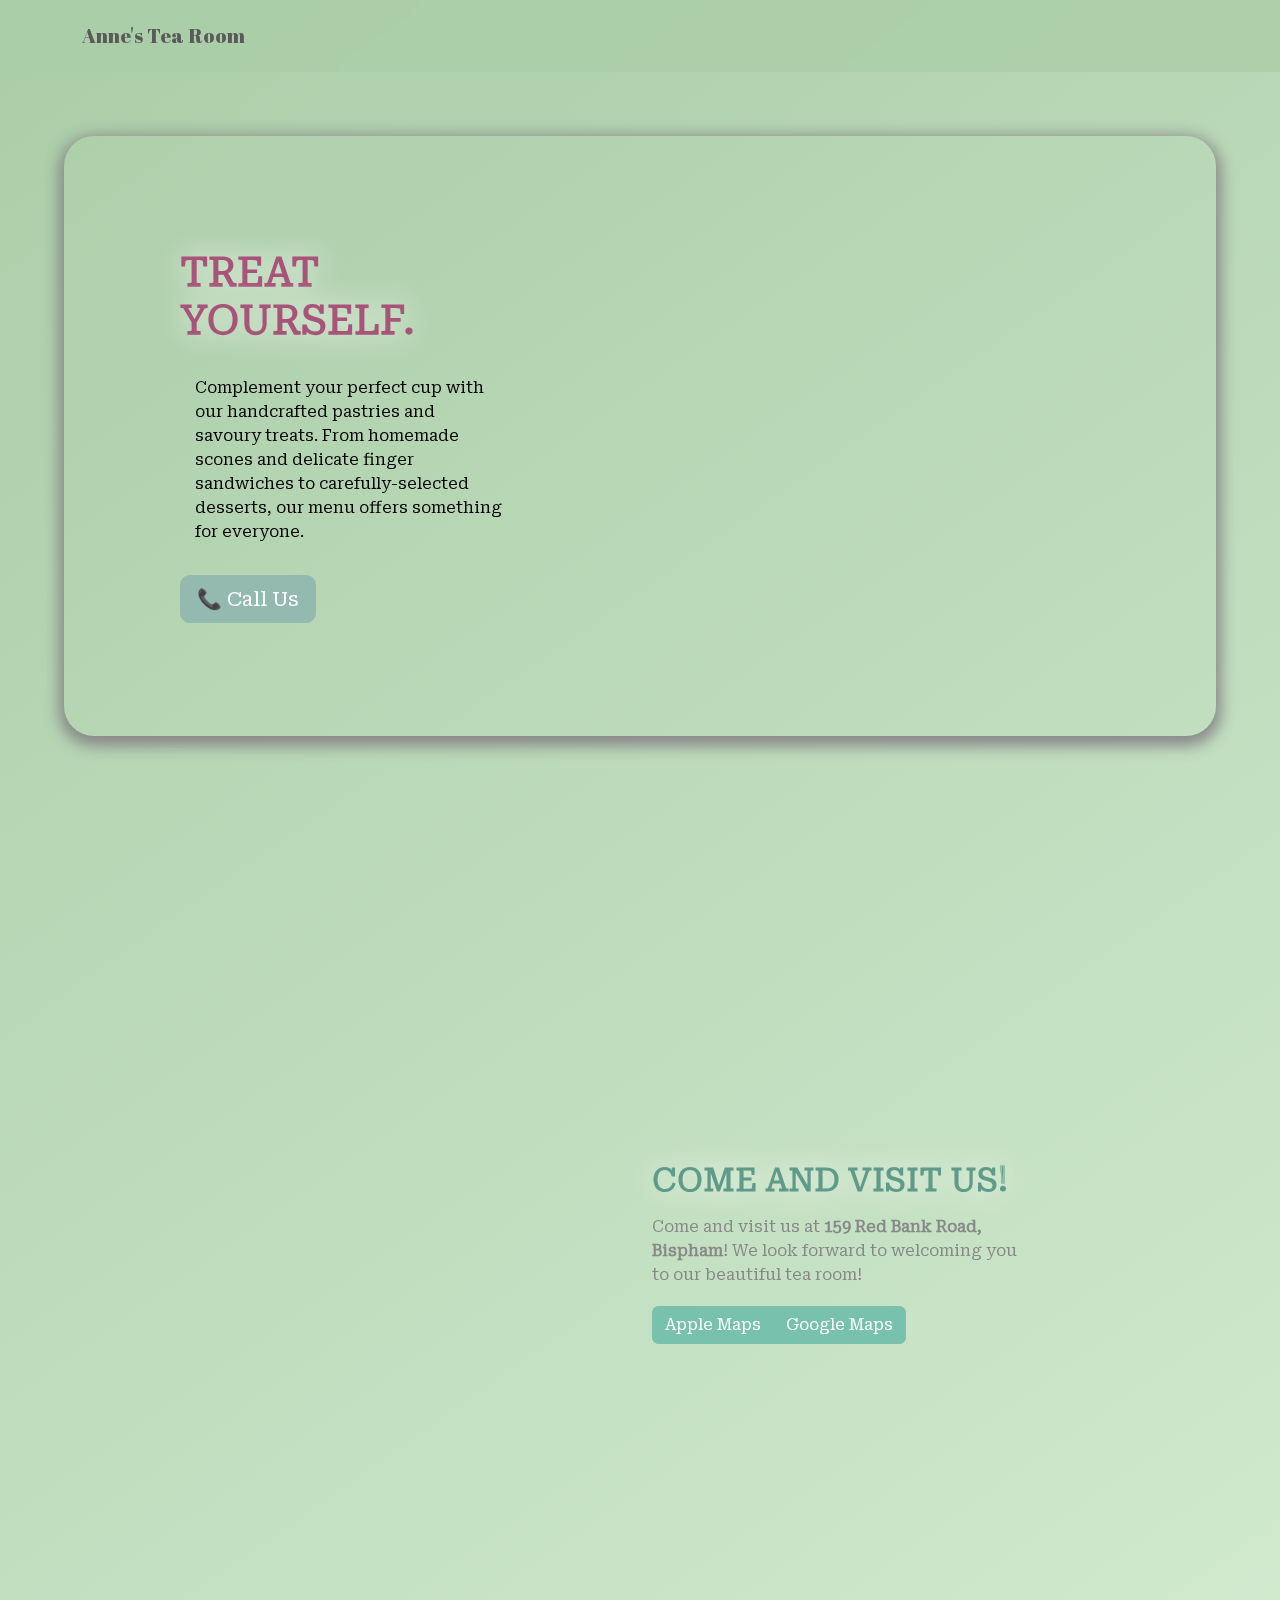
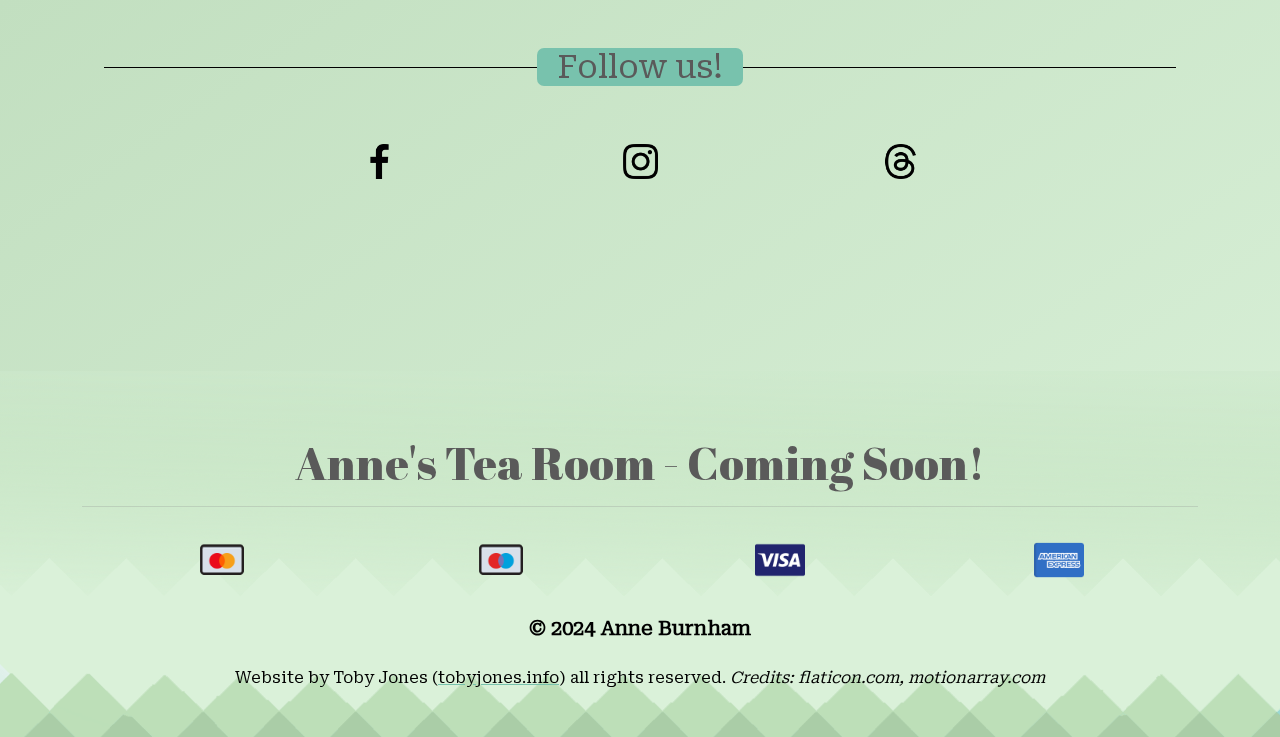
==== commit 930b17ce: "Add files via upload" ====
--- a/index.html
+++ b/index.html
@@ -1,2 +1,2 @@
-<!DOCTYPE html><html lang="en" style="background: linear-gradient(145deg, #aacda7, #daf1d9 99%), #aacda7;min-height: 100vh;"><head><meta charset="utf-8"><meta name="viewport" content="width=device-width, initial-scale=1.0, shrink-to-fit=no"><title>Anne's Tea Room</title><meta property="og:type" content="website"><link rel="stylesheet" href="assets/bootstrap/css/bootstrap.min.css"><link rel="stylesheet" href="assets/css/styles.min.css"></head><body style="background: transparent;"><nav class="navbar navbar-light navbar-expand sticky-top py-3" data-aos="fade-down" style="backdrop-filter: blur(5px);-webkit-backdrop-filter: blur(5px);background: rgba(170,205,167,0.75);"><div class="container"><a class="navbar-brand d-flex align-items-center" href="#"><span data-bss-hover-animate="pulse" style="font-family: 'Abril Fatface', serif;">Anne's Tea Room</span></a><button data-bs-toggle="collapse" class="navbar-toggler" data-bs-target="#navcol-2"><span class="visually-hidden">Toggle navigation</span><span class="navbar-toggler-icon"></span></button><div class="collapse navbar-collapse" id="navcol-2"><ul class="navbar-nav ms-auto"><li class="nav-item"></li></ul><a class="btn btn-primary ms-md-2" role="button" data-bss-hover-animate="pulse" href="#" style="font-family: 'Roboto Serif', serif;">Menus</a></div></div></nav><section style="margin: 5%;"><section data-aos="fade-up" data-aos-once="true"><div data-bss-parallax-bg="true" style="height: 600px;background: url(&quot;assets/img/Savory-cookies-with-cheese-612986.jpg&quot;) right / cover no-repeat;border-radius: 30px;box-shadow: 0px 5px 15px 5px;filter: saturate(50%) sepia(0%);"><div class="container h-100"><div class="row h-100"><div class="col-md-6 text-center text-md-start d-flex d-sm-flex d-md-flex justify-content-center align-items-center justify-content-md-start align-items-md-center justify-content-xl-center"><div style="max-width: 350px;"><h1 class="text-uppercase fw-bold" style="color: var(--bs-code-color);border-color: var(--bs-link-hover-color);text-shadow: 0px 0px 30px var(--bs-white);font-family: 'Roboto Serif', serif;">Treat yourself.</h1><p class="my-3" style="backdrop-filter: opacity(1) blur(15px) brightness(110%) contrast(60%);-webkit-backdrop-filter: opacity(1) blur(15px) brightness(110%) contrast(60%);border-radius: 15px;padding: 15px;text-align: left;font-family: 'Roboto Serif', serif;"><span style="color: rgb(0, 0, 0);">Complement your perfect cup with our handcrafted pastries and savoury&nbsp;treats. From homemade scones and delicate finger sandwiches to carefully-selected desserts, our menu offers something for everyone.</span></p><a class="btn btn-primary btn-lg me-2" role="button" data-bss-hover-animate="pulse" href="#" style="font-family: 'Roboto Serif', serif;">📞 Call Us</a></div></div></div></div></div></section><section class="py-4 py-xl-5" style="margin-top: 10%;width: 100%;max-width: 100%;"><div class="container" style="padding-left: 0px;padding-right: 0px;width: 100%;max-width: 100%;min-width: 100%;"><div class="row mb-5"><div class="col-md-8 col-xl-6 text-center mx-auto"><p class="lead fs-6 text-primary" data-aos="fade" style="font-family: 'Roboto Serif', serif;"><span style="color: rgb(0, 0, 0);">Enjoy a leisurely afternoon tea with friends and loved ones, creating lasting memories.</span></p></div></div><div class="row gx-0 gy-0 row-cols-1 row-cols-md-2 row-cols-xl-3 d-md-flex justify-content-center align-items-center align-content-center flex-nowrap align-items-md-center" data-bss-baguettebox="" style="overflow-x: scroll;overflow-y: hidden;width: 100%;padding-bottom: 2.5%;"><div class="col d-flex d-sm-flex d-md-flex justify-content-center align-content-center justify-content-sm-center justify-content-md-center align-items-md-center"><img class="img-fluid" data-bss-hover-animate="pulse" src="assets/img/Person-pouring-tea-into-cup-on-table-2294343.jpg" style="border-radius: 15px;width: 300px;height: 200px;"></div><div class="col d-flex d-sm-flex d-md-flex justify-content-center justify-content-sm-center justify-content-md-center align-items-md-center"><img class="img-fluid" data-bss-hover-animate="pulse" src="assets/img/Sandwich-973295.jpg" style="border-radius: 15px;width: 300px;height: 200px;"></div><div class="col d-flex d-sm-flex d-md-flex justify-content-center align-content-center justify-content-sm-center justify-content-md-center align-items-md-center"><img class="img-fluid" data-bss-hover-animate="pulse" src="assets/img/Person-pouring-tea-into-cup-on-table-2294343.jpg" style="border-radius: 15px;width: 300px;height: 200px;"></div></div></div><div class="container py-4 py-xl-5" style="margin-top: 10%;"><div class="row gy-4 d-flex justify-content-center justify-content-md-center"><div class="col-auto d-flex justify-content-center justify-content-sm-center align-items-sm-center align-content-sm-center justify-content-md-center align-items-md-center align-content-md-center" style="width: 400px;height: 300px;padding-right: 0px;padding-left: 0px;border-radius: 15px;margin-bottom: 15%;"><div class="d-flex justify-content-center align-items-center align-content-center p-xl-5 m-xl-5" style="border-radius: 15px;border: 0.5px none rgb(0,0,0);height: 300px;width: 400px;"><iframe width="400px" height="300px" src="https://www.openstreetmap.org/export/embed.html?bbox=-3.0474829673767094%2C53.850430208596684%2C-3.045557141304016%2C53.85169122065765&amp;layer=hot" style="border-radius: 15px;margin-top: -48px;"></iframe><br/><small>
-</small></div></div><div class="col-auto col-md-auto d-md-flex justify-content-md-center align-items-md-center" style="width: 400px;height: 300px;margin-top: 0px;"><div><h2 class="text-uppercase fw-bold" style="color: var(--bs-link-hover-color);font-family: 'Roboto Serif', serif;text-shadow: 0px 0px 30px var(--bs-white);">Come and visit us!</h2><p class="my-3" style="font-family: 'Roboto Serif', serif;">Come and visit us at <strong>159 Red Bank Road, Bispham</strong>! We look forward to welcoming you to our beautiful tea room!</p><div class="d-flex d-md-flex justify-content-start align-items-start align-content-start" style="width: 100%;margin-top: 5%;"><div class="btn-group" role="group"><a class="btn btn-primary" role="button" data-bss-hover-animate="pulse" href="https://maps.apple.com/?q=159, Red Bank Road, Norbreck, Bispham, Borough of Blackpool, England, FY2 9EA, United Kingdom" style="font-family: 'Roboto Serif', serif;">Apple Maps</a><a class="btn btn-primary" role="button" data-bss-hover-animate="pulse" href="https://www.google.com/maps/place/159+Red+Bank+Rd,+Blackpool+FY2+9EA/@53.8510771,-3.0493665,17z/data=!3m1!4b1!4m6!3m5!1s0x487b435ff7957a65:0x499e69719267347c!8m2!3d53.8510771!4d-3.0467916!16s%2Fg%2F11crv_b8vf?entry=ttu" style="font-family: 'Roboto Serif', serif;">Google Maps</a></div></div></div></div></div></div></section><div style="text-align: center;margin-top: -10%;"><h2 class="divider-style"><span style="background: var(--bs-link-color);border-radius: 7px;font-family: 'Roboto Serif', serif;">Follow us!</span></h2></div><div class="container" style="margin-top: 5%;"><div class="row d-md-flex" style="margin-right: 15%;margin-left: 15%;"><div class="col d-flex d-md-flex justify-content-center justify-content-md-center align-items-md-center"><img class="d-flex justify-content-center" data-bss-hover-animate="pulse" src="assets/img/icons/facebook-app-symbol.png" width="35px"></div><div class="col d-flex d-md-flex justify-content-center justify-content-md-center align-items-md-center"><img class="d-flex justify-content-center" data-bss-hover-animate="pulse" src="assets/img/icons/instagram.png" width="35px"></div><div class="col d-flex d-md-flex justify-content-center justify-content-md-center align-items-md-center"><img data-bss-hover-animate="pulse" src="assets/img/icons/threads.png" width="35px"></div></div></div></section><div style="background: url(&quot;assets/img/footer.png&quot;) no-repeat, linear-gradient(rgba(209,235,208,0.5) 0%, #bddfb8 100%), rgba(58,47,47,0);background-size: cover, auto, auto;height: 366px;padding-top: 5%;border-style: none;margin-top: 15%;"><div class="container" style="margin-bottom: 5%;"><h1 class="text-center" style="font-family: 'Abril Fatface', serif;font-size: 46px;color: rgb(90,90,90);">Anne's Tea Room</h1><hr><div class="row" style="margin-top: 2.5%;margin-bottom: 2.5%;margin-right: 0px;margin-left: 0px;"><div class="col d-flex d-md-flex justify-content-center justify-content-md-center align-items-md-center"><img class="d-flex justify-content-center" src="assets/img/icons/card.png" width="50px"></div><div class="col d-flex d-md-flex justify-content-center justify-content-md-center align-items-md-center"><img class="d-flex justify-content-center" src="assets/img/icons/card-2.png" width="50px"></div><div class="col d-flex d-md-flex justify-content-center justify-content-md-center align-items-md-center"><img class="d-flex justify-content-center" src="assets/img/icons/visa.png" width="50px"></div><div class="col d-flex d-md-flex justify-content-center justify-content-md-center align-items-md-center"><img src="assets/img/icons/american-express.png" width="50px"></div></div><p class="fs-5 text-center text-info" style="color: rgb(193,184,184);font-family: 'Roboto Serif', serif;margin-bottom: 23px;font-weight: bold;"><span style="color: rgb(0, 0, 0);">© 2024 Anne Burnham</span></p><p class="fs-6 text-center" style="color: var(--bs-black);font-family: 'Roboto Serif', serif;margin-bottom: 23px;">Website by Toby Jones (<a href="https://www.tobyjones.info"><span style="color: rgb(0, 0, 0);">tobyjones.info</span></a>) all rights reserved.&nbsp;<em>Credits:&nbsp;flaticon.com,&nbsp;motionarray.com</em></p></div></div><script src="assets/bootstrap/js/bootstrap.min.js"></script><script src="assets/js/script.min.js"></script></body></html>+<!DOCTYPE html><html lang="en" style="background: linear-gradient(145deg, #aacda7, #daf1d9 99%), #aacda7;min-height: 100vh;"><head><meta charset="utf-8"><meta name="viewport" content="width=device-width, initial-scale=1.0, shrink-to-fit=no"><title>Anne's Tea Room</title><meta property="og:type" content="website"><link rel="stylesheet" href="assets/bootstrap/css/bootstrap.min.css"><link rel="stylesheet" href="assets/css/styles.min.css"></head><body style="background: transparent;"><nav class="navbar navbar-light navbar-expand sticky-top py-3" data-aos="fade-down" style="backdrop-filter: blur(5px);-webkit-backdrop-filter: blur(5px);background: rgba(170,205,167,0.75);"><div class="container"><a class="navbar-brand d-flex align-items-center" href="#"><span data-bss-hover-animate="pulse" style="font-family: 'Abril Fatface', serif;">Anne's Tea Room</span></a><button data-bs-toggle="collapse" class="navbar-toggler" data-bs-target="#navcol-2"><span class="visually-hidden">Toggle navigation</span><span class="navbar-toggler-icon"></span></button><div class="collapse navbar-collapse" id="navcol-2"><ul class="navbar-nav ms-auto"><li class="nav-item"></li></ul></div></div></nav><section style="margin: 5%;"><section data-aos="fade-up" data-aos-once="true"><div data-bss-parallax-bg="true" style="height: 600px;background: url(&quot;assets/img/Savory-cookies-with-cheese-612986.jpg&quot;) right / cover no-repeat;border-radius: 30px;box-shadow: 0px 5px 15px 5px;filter: saturate(50%) sepia(0%);"><div class="container h-100"><div class="row h-100"><div class="col-md-6 text-center text-md-start d-flex d-sm-flex d-md-flex justify-content-center align-items-center justify-content-md-start align-items-md-center justify-content-xl-center"><div style="max-width: 350px;"><h1 class="text-uppercase fw-bold" style="color: var(--bs-code-color);border-color: var(--bs-link-hover-color);text-shadow: 0px 0px 30px var(--bs-white);font-family: 'Roboto Serif', serif;">Treat yourself.</h1><p class="my-3" style="backdrop-filter: opacity(1) blur(15px) brightness(110%) contrast(60%);-webkit-backdrop-filter: opacity(1) blur(15px) brightness(110%) contrast(60%);border-radius: 15px;padding: 15px;text-align: left;font-family: 'Roboto Serif', serif;"><span style="color: rgb(0, 0, 0);">Complement your perfect cup with our handcrafted pastries and savoury&nbsp;treats. From homemade scones and delicate finger sandwiches to carefully-selected desserts, our menu offers something for everyone.</span></p><a class="btn btn-primary btn-lg me-2" role="button" data-bss-hover-animate="pulse" href="#" style="font-family: 'Roboto Serif', serif;">📞 Call Us</a></div></div></div></div></div></section><section class="py-4 py-xl-5" style="margin-top: 10%;width: 100%;max-width: 100%;"><div class="container" style="padding-left: 0px;padding-right: 0px;width: 100%;max-width: 100%;min-width: 100%;"><div class="row mb-5"><div class="col-md-8 col-xl-6 text-center mx-auto"><p class="lead fs-6 text-primary" data-aos="fade" style="font-family: 'Roboto Serif', serif;"><span style="color: rgb(0, 0, 0);">Enjoy a leisurely afternoon tea with friends and loved ones, creating lasting memories.</span></p></div></div></div><div class="container py-4 py-xl-5" style="margin-top: 10%;"><div class="row gy-4 d-flex justify-content-center justify-content-md-center"><div class="col-auto d-flex justify-content-center justify-content-sm-center align-items-sm-center align-content-sm-center justify-content-md-center align-items-md-center align-content-md-center" style="width: 400px;height: 300px;padding-right: 0px;padding-left: 0px;border-radius: 15px;margin-bottom: 15%;"><div class="d-flex justify-content-center align-items-center align-content-center p-xl-5 m-xl-5" style="border-radius: 15px;border: 0.5px none rgb(0,0,0);height: 300px;width: 400px;"><iframe width="400px" height="300px" src="https://www.openstreetmap.org/export/embed.html?bbox=-3.0474829673767094%2C53.850430208596684%2C-3.045557141304016%2C53.85169122065765&amp;layer=hot" style="border-radius: 15px;margin-top: -48px;"></iframe><br/><small>
+</small></div></div><div class="col-auto col-md-auto d-md-flex justify-content-md-center align-items-md-center" style="width: 400px;height: 300px;margin-top: 0px;"><div><h2 class="text-uppercase fw-bold" style="color: var(--bs-link-hover-color);font-family: 'Roboto Serif', serif;text-shadow: 0px 0px 30px var(--bs-white);">Come and visit us!</h2><p class="my-3" style="font-family: 'Roboto Serif', serif;">Come and visit us at <strong>159 Red Bank Road, Bispham</strong>! We look forward to welcoming you to our beautiful tea room!</p><div class="d-flex d-md-flex justify-content-start align-items-start align-content-start" style="width: 100%;margin-top: 5%;"><div class="btn-group" role="group"><a class="btn btn-primary" role="button" data-bss-hover-animate="pulse" href="https://maps.apple.com/?q=159, Red Bank Road, Norbreck, Bispham, Borough of Blackpool, England, FY2 9EA, United Kingdom" style="font-family: 'Roboto Serif', serif;">Apple Maps</a><a class="btn btn-primary" role="button" data-bss-hover-animate="pulse" href="https://www.google.com/maps/place/159+Red+Bank+Rd,+Blackpool+FY2+9EA/@53.8510771,-3.0493665,17z/data=!3m1!4b1!4m6!3m5!1s0x487b435ff7957a65:0x499e69719267347c!8m2!3d53.8510771!4d-3.0467916!16s%2Fg%2F11crv_b8vf?entry=ttu" style="font-family: 'Roboto Serif', serif;">Google Maps</a></div></div></div></div></div></div></section><div style="text-align: center;margin-top: -10%;"><h2 class="divider-style"><span style="background: var(--bs-link-color);border-radius: 7px;font-family: 'Roboto Serif', serif;">Follow us!</span></h2></div><div class="container" style="margin-top: 5%;"><div class="row d-md-flex" style="margin-right: 15%;margin-left: 15%;"><div class="col d-flex d-md-flex justify-content-center justify-content-md-center align-items-md-center"><a href="https://www.facebook.com/profile.php?id=61559965509808"><img class="d-flex justify-content-center" data-bss-hover-animate="pulse" src="assets/img/icons/facebook-app-symbol.png" width="35px"></a></div><div class="col d-flex d-md-flex justify-content-center justify-content-md-center align-items-md-center"><a href="https://www.instagram.com/annes_tea_room_bispham/"><img class="d-flex justify-content-center" data-bss-hover-animate="pulse" src="assets/img/icons/instagram.png" width="35px"></a></div><div class="col d-flex d-md-flex justify-content-center justify-content-md-center align-items-md-center"><a href="https://www.threads.net/@annes_tea_room_bispham"><img data-bss-hover-animate="pulse" src="assets/img/icons/threads.png" width="35px"></a></div></div></div></section><div style="background: url(&quot;assets/img/footer.png&quot;) no-repeat, linear-gradient(rgba(209,235,208,0.5) 0%, #bddfb8 100%), rgba(58,47,47,0);background-size: cover, auto, auto;height: 366px;padding-top: 5%;border-style: none;margin-top: 15%;"><div class="container" style="margin-bottom: 5%;"><h1 class="text-center" style="font-family: 'Abril Fatface', serif;font-size: 46px;color: rgb(90,90,90);">Anne's Tea Room - Coming Soon!</h1><hr><div class="row" style="margin-top: 2.5%;margin-bottom: 2.5%;margin-right: 0px;margin-left: 0px;"><div class="col d-flex d-md-flex justify-content-center justify-content-md-center align-items-md-center"><img class="d-flex justify-content-center" src="assets/img/icons/card.png" width="50px"></div><div class="col d-flex d-md-flex justify-content-center justify-content-md-center align-items-md-center"><img class="d-flex justify-content-center" src="assets/img/icons/card-2.png" width="50px"></div><div class="col d-flex d-md-flex justify-content-center justify-content-md-center align-items-md-center"><img class="d-flex justify-content-center" src="assets/img/icons/visa.png" width="50px"></div><div class="col d-flex d-md-flex justify-content-center justify-content-md-center align-items-md-center"><img src="assets/img/icons/american-express.png" width="50px"></div></div><p class="fs-5 text-center text-info" style="color: rgb(193,184,184);font-family: 'Roboto Serif', serif;margin-bottom: 23px;font-weight: bold;"><span style="color: rgb(0, 0, 0);">© 2024 Anne Burnham</span></p><p class="fs-6 text-center" style="color: var(--bs-black);font-family: 'Roboto Serif', serif;margin-bottom: 23px;">Website by Toby Jones (<a href="https://www.tobyjones.info"><span style="color: rgb(0, 0, 0);">tobyjones.info</span></a>) all rights reserved.&nbsp;<em>Credits:&nbsp;flaticon.com,&nbsp;motionarray.com</em></p></div></div><script src="assets/bootstrap/js/bootstrap.min.js"></script><script src="assets/js/script.min.js"></script></body></html>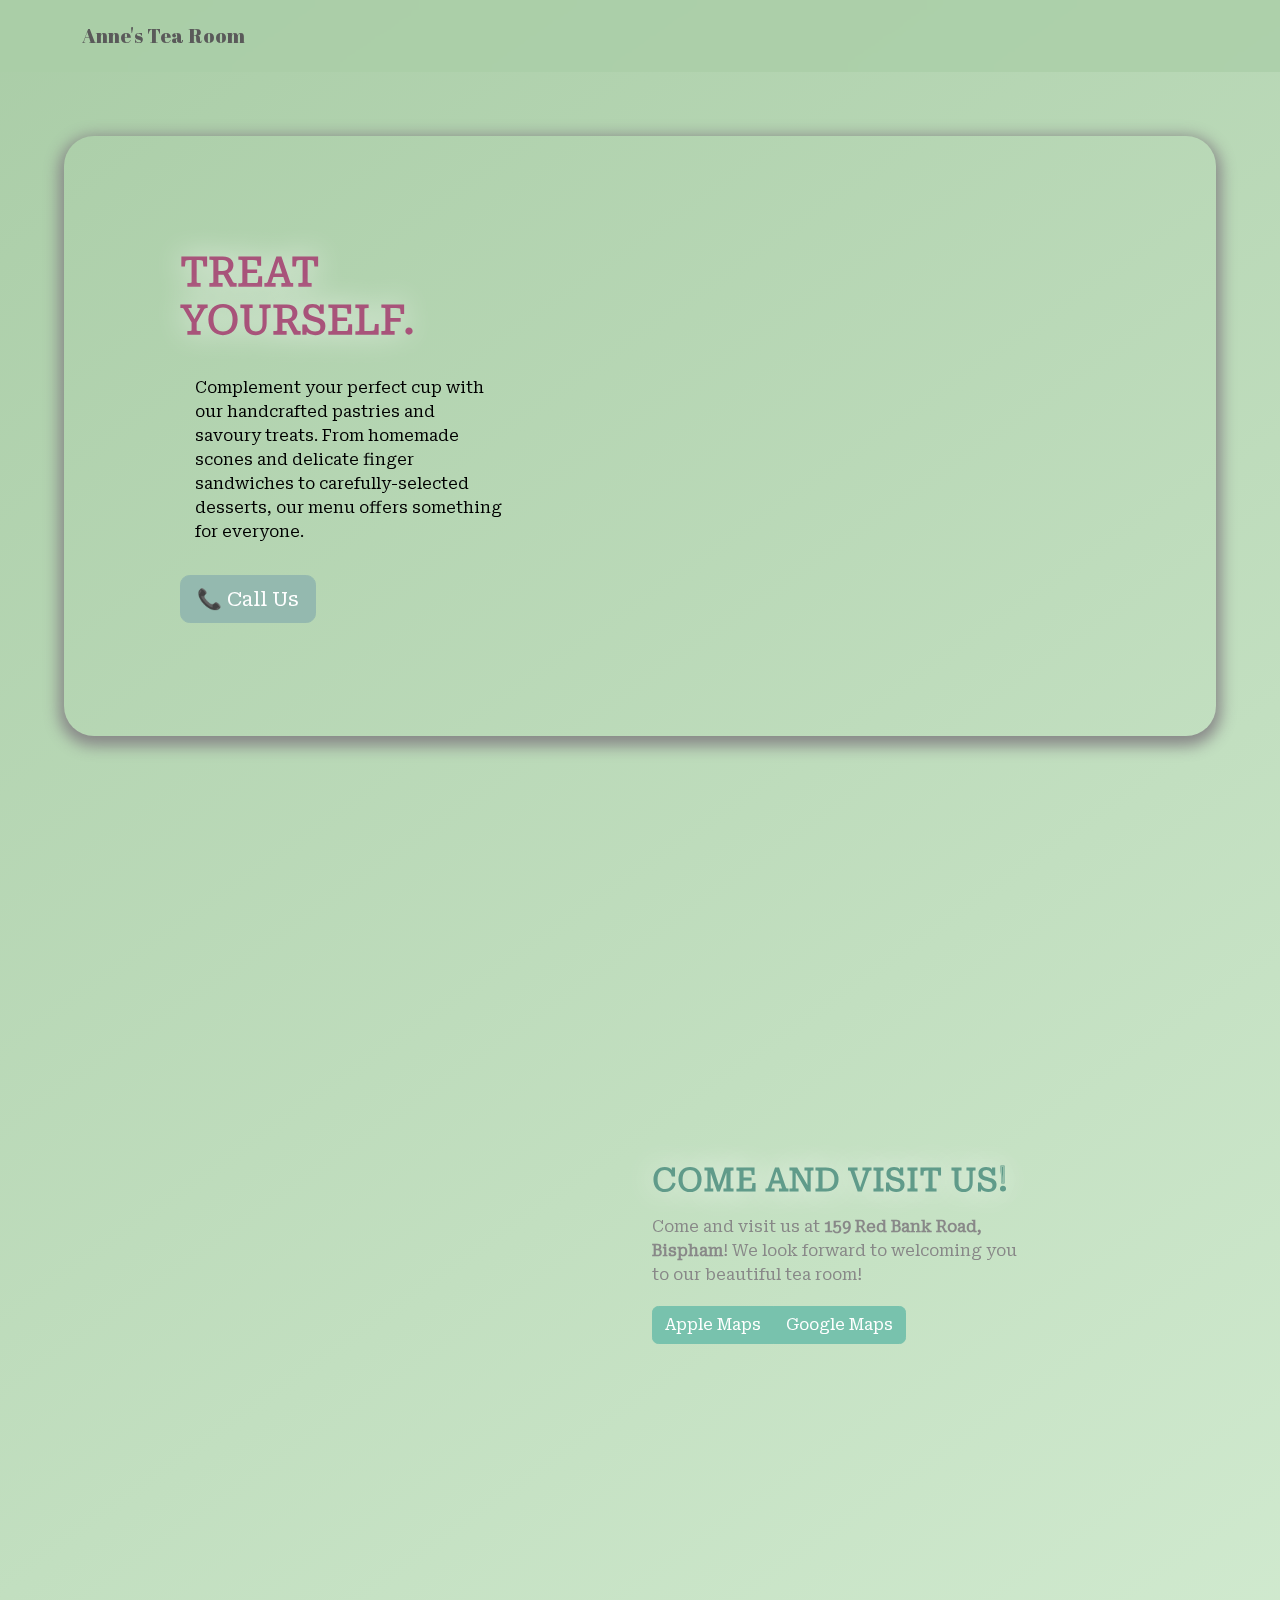
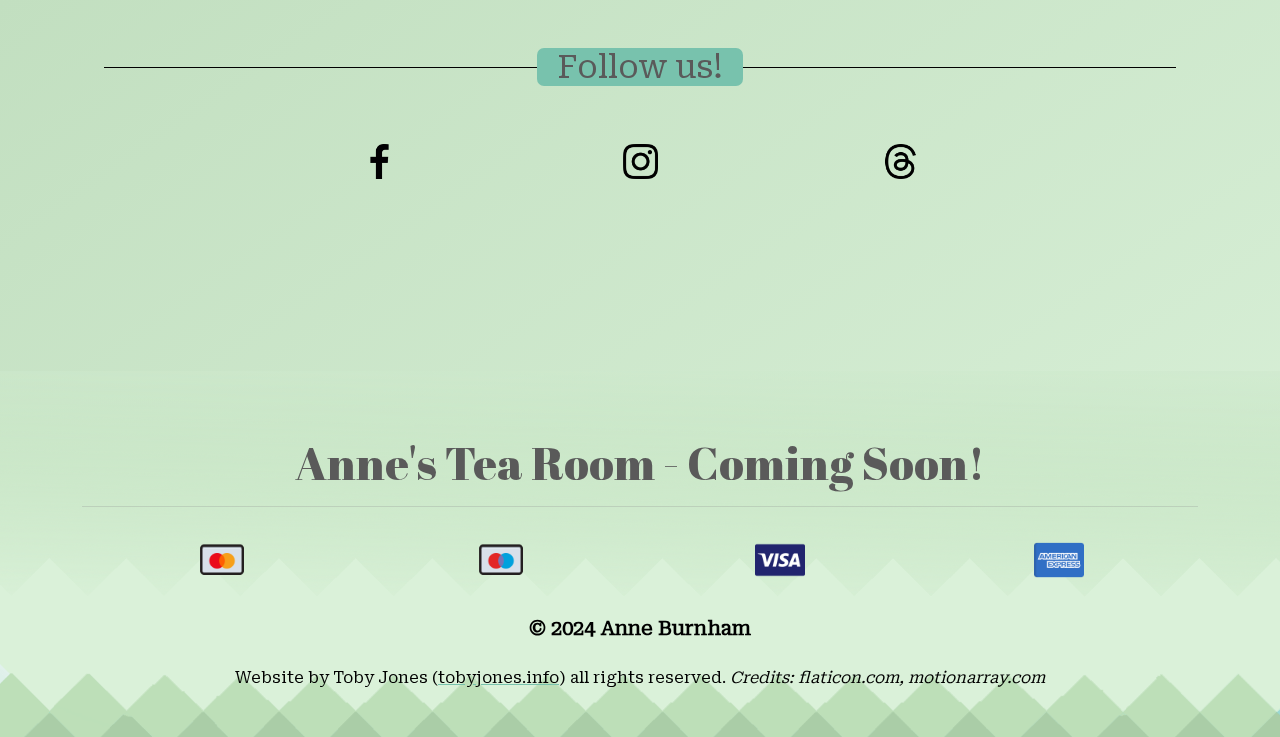
==== commit 015c7289: "Add files via upload" ====
--- a/index.html
+++ b/index.html
@@ -1,2 +1,2 @@
-<!DOCTYPE html><html lang="en" style="background: linear-gradient(145deg, #aacda7, #daf1d9 99%), #aacda7;min-height: 100vh;"><head><meta charset="utf-8"><meta name="viewport" content="width=device-width, initial-scale=1.0, shrink-to-fit=no"><title>Anne's Tea Room</title><meta property="og:type" content="website"><link rel="stylesheet" href="assets/bootstrap/css/bootstrap.min.css"><link rel="stylesheet" href="assets/css/styles.min.css"></head><body style="background: transparent;"><nav class="navbar navbar-light navbar-expand sticky-top py-3" data-aos="fade-down" style="backdrop-filter: blur(5px);-webkit-backdrop-filter: blur(5px);background: rgba(170,205,167,0.75);"><div class="container"><a class="navbar-brand d-flex align-items-center" href="#"><span data-bss-hover-animate="pulse" style="font-family: 'Abril Fatface', serif;">Anne's Tea Room</span></a><button data-bs-toggle="collapse" class="navbar-toggler" data-bs-target="#navcol-2"><span class="visually-hidden">Toggle navigation</span><span class="navbar-toggler-icon"></span></button><div class="collapse navbar-collapse" id="navcol-2"><ul class="navbar-nav ms-auto"><li class="nav-item"></li></ul></div></div></nav><section style="margin: 5%;"><section data-aos="fade-up" data-aos-once="true"><div data-bss-parallax-bg="true" style="height: 600px;background: url(&quot;assets/img/Savory-cookies-with-cheese-612986.jpg&quot;) right / cover no-repeat;border-radius: 30px;box-shadow: 0px 5px 15px 5px;filter: saturate(50%) sepia(0%);"><div class="container h-100"><div class="row h-100"><div class="col-md-6 text-center text-md-start d-flex d-sm-flex d-md-flex justify-content-center align-items-center justify-content-md-start align-items-md-center justify-content-xl-center"><div style="max-width: 350px;"><h1 class="text-uppercase fw-bold" style="color: var(--bs-code-color);border-color: var(--bs-link-hover-color);text-shadow: 0px 0px 30px var(--bs-white);font-family: 'Roboto Serif', serif;">Treat yourself.</h1><p class="my-3" style="backdrop-filter: opacity(1) blur(15px) brightness(110%) contrast(60%);-webkit-backdrop-filter: opacity(1) blur(15px) brightness(110%) contrast(60%);border-radius: 15px;padding: 15px;text-align: left;font-family: 'Roboto Serif', serif;"><span style="color: rgb(0, 0, 0);">Complement your perfect cup with our handcrafted pastries and savoury&nbsp;treats. From homemade scones and delicate finger sandwiches to carefully-selected desserts, our menu offers something for everyone.</span></p><a class="btn btn-primary btn-lg me-2" role="button" data-bss-hover-animate="pulse" href="#" style="font-family: 'Roboto Serif', serif;">📞 Call Us</a></div></div></div></div></div></section><section class="py-4 py-xl-5" style="margin-top: 10%;width: 100%;max-width: 100%;"><div class="container" style="padding-left: 0px;padding-right: 0px;width: 100%;max-width: 100%;min-width: 100%;"><div class="row mb-5"><div class="col-md-8 col-xl-6 text-center mx-auto"><p class="lead fs-6 text-primary" data-aos="fade" style="font-family: 'Roboto Serif', serif;"><span style="color: rgb(0, 0, 0);">Enjoy a leisurely afternoon tea with friends and loved ones, creating lasting memories.</span></p></div></div></div><div class="container py-4 py-xl-5" style="margin-top: 10%;"><div class="row gy-4 d-flex justify-content-center justify-content-md-center"><div class="col-auto d-flex justify-content-center justify-content-sm-center align-items-sm-center align-content-sm-center justify-content-md-center align-items-md-center align-content-md-center" style="width: 400px;height: 300px;padding-right: 0px;padding-left: 0px;border-radius: 15px;margin-bottom: 15%;"><div class="d-flex justify-content-center align-items-center align-content-center p-xl-5 m-xl-5" style="border-radius: 15px;border: 0.5px none rgb(0,0,0);height: 300px;width: 400px;"><iframe width="400px" height="300px" src="https://www.openstreetmap.org/export/embed.html?bbox=-3.0474829673767094%2C53.850430208596684%2C-3.045557141304016%2C53.85169122065765&amp;layer=hot" style="border-radius: 15px;margin-top: -48px;"></iframe><br/><small>
-</small></div></div><div class="col-auto col-md-auto d-md-flex justify-content-md-center align-items-md-center" style="width: 400px;height: 300px;margin-top: 0px;"><div><h2 class="text-uppercase fw-bold" style="color: var(--bs-link-hover-color);font-family: 'Roboto Serif', serif;text-shadow: 0px 0px 30px var(--bs-white);">Come and visit us!</h2><p class="my-3" style="font-family: 'Roboto Serif', serif;">Come and visit us at <strong>159 Red Bank Road, Bispham</strong>! We look forward to welcoming you to our beautiful tea room!</p><div class="d-flex d-md-flex justify-content-start align-items-start align-content-start" style="width: 100%;margin-top: 5%;"><div class="btn-group" role="group"><a class="btn btn-primary" role="button" data-bss-hover-animate="pulse" href="https://maps.apple.com/?q=159, Red Bank Road, Norbreck, Bispham, Borough of Blackpool, England, FY2 9EA, United Kingdom" style="font-family: 'Roboto Serif', serif;">Apple Maps</a><a class="btn btn-primary" role="button" data-bss-hover-animate="pulse" href="https://www.google.com/maps/place/159+Red+Bank+Rd,+Blackpool+FY2+9EA/@53.8510771,-3.0493665,17z/data=!3m1!4b1!4m6!3m5!1s0x487b435ff7957a65:0x499e69719267347c!8m2!3d53.8510771!4d-3.0467916!16s%2Fg%2F11crv_b8vf?entry=ttu" style="font-family: 'Roboto Serif', serif;">Google Maps</a></div></div></div></div></div></div></section><div style="text-align: center;margin-top: -10%;"><h2 class="divider-style"><span style="background: var(--bs-link-color);border-radius: 7px;font-family: 'Roboto Serif', serif;">Follow us!</span></h2></div><div class="container" style="margin-top: 5%;"><div class="row d-md-flex" style="margin-right: 15%;margin-left: 15%;"><div class="col d-flex d-md-flex justify-content-center justify-content-md-center align-items-md-center"><a href="https://www.facebook.com/profile.php?id=61559965509808"><img class="d-flex justify-content-center" data-bss-hover-animate="pulse" src="assets/img/icons/facebook-app-symbol.png" width="35px"></a></div><div class="col d-flex d-md-flex justify-content-center justify-content-md-center align-items-md-center"><a href="https://www.instagram.com/annes_tea_room_bispham/"><img class="d-flex justify-content-center" data-bss-hover-animate="pulse" src="assets/img/icons/instagram.png" width="35px"></a></div><div class="col d-flex d-md-flex justify-content-center justify-content-md-center align-items-md-center"><a href="https://www.threads.net/@annes_tea_room_bispham"><img data-bss-hover-animate="pulse" src="assets/img/icons/threads.png" width="35px"></a></div></div></div></section><div style="background: url(&quot;assets/img/footer.png&quot;) no-repeat, linear-gradient(rgba(209,235,208,0.5) 0%, #bddfb8 100%), rgba(58,47,47,0);background-size: cover, auto, auto;height: 366px;padding-top: 5%;border-style: none;margin-top: 15%;"><div class="container" style="margin-bottom: 5%;"><h1 class="text-center" style="font-family: 'Abril Fatface', serif;font-size: 46px;color: rgb(90,90,90);">Anne's Tea Room - Coming Soon!</h1><hr><div class="row" style="margin-top: 2.5%;margin-bottom: 2.5%;margin-right: 0px;margin-left: 0px;"><div class="col d-flex d-md-flex justify-content-center justify-content-md-center align-items-md-center"><img class="d-flex justify-content-center" src="assets/img/icons/card.png" width="50px"></div><div class="col d-flex d-md-flex justify-content-center justify-content-md-center align-items-md-center"><img class="d-flex justify-content-center" src="assets/img/icons/card-2.png" width="50px"></div><div class="col d-flex d-md-flex justify-content-center justify-content-md-center align-items-md-center"><img class="d-flex justify-content-center" src="assets/img/icons/visa.png" width="50px"></div><div class="col d-flex d-md-flex justify-content-center justify-content-md-center align-items-md-center"><img src="assets/img/icons/american-express.png" width="50px"></div></div><p class="fs-5 text-center text-info" style="color: rgb(193,184,184);font-family: 'Roboto Serif', serif;margin-bottom: 23px;font-weight: bold;"><span style="color: rgb(0, 0, 0);">© 2024 Anne Burnham</span></p><p class="fs-6 text-center" style="color: var(--bs-black);font-family: 'Roboto Serif', serif;margin-bottom: 23px;">Website by Toby Jones (<a href="https://www.tobyjones.info"><span style="color: rgb(0, 0, 0);">tobyjones.info</span></a>) all rights reserved.&nbsp;<em>Credits:&nbsp;flaticon.com,&nbsp;motionarray.com</em></p></div></div><script src="assets/bootstrap/js/bootstrap.min.js"></script><script src="assets/js/script.min.js"></script></body></html>+<!DOCTYPE html><html lang="en" style="background: linear-gradient(145deg, #aacda7, #daf1d9 99%), #aacda7;min-height: 100vh;"><head><meta charset="utf-8"><meta name="viewport" content="width=device-width, initial-scale=1.0, shrink-to-fit=no"><title>Anne's Tea Room</title><meta property="og:type" content="website"><link rel="stylesheet" href="assets/bootstrap/css/bootstrap.min.css"><link rel="stylesheet" href="assets/css/styles.min.css"></head><body style="background: transparent;"><nav class="navbar navbar-light navbar-expand sticky-top py-3" data-aos="fade-down" style="backdrop-filter: blur(5px);-webkit-backdrop-filter: blur(5px);background: rgba(170,205,167,0.75);"><div class="container"><a class="navbar-brand d-flex align-items-center" href="#"><span data-bss-hover-animate="pulse" style="font-family: 'Abril Fatface', serif;">Anne's Tea Room</span></a><button data-bs-toggle="collapse" class="navbar-toggler" data-bs-target="#navcol-2"><span class="visually-hidden">Toggle navigation</span><span class="navbar-toggler-icon"></span></button><div class="collapse navbar-collapse" id="navcol-2"><ul class="navbar-nav ms-auto"><li class="nav-item"></li></ul></div></div></nav><section style="margin: 5%;"><section data-aos="fade-up" data-aos-once="true"><div data-bss-parallax-bg="true" style="height: 600px;background: url(&quot;assets/img/Savory-cookies-with-cheese-612986.jpg&quot;) right / cover no-repeat;border-radius: 30px;box-shadow: 0px 5px 15px 5px;filter: saturate(50%) sepia(0%);"><div class="container h-100"><div class="row h-100"><div class="col-md-6 text-center text-md-start d-flex d-sm-flex d-md-flex justify-content-center align-items-center justify-content-md-start align-items-md-center justify-content-xl-center"><div style="max-width: 350px;"><h1 class="text-uppercase fw-bold" style="color: var(--bs-code-color);border-color: var(--bs-link-hover-color);text-shadow: 0px 0px 30px var(--bs-white);font-family: 'Roboto Serif', serif;">Treat yourself.</h1><p class="my-3" style="backdrop-filter: opacity(1) blur(15px) brightness(110%) contrast(60%);-webkit-backdrop-filter: opacity(1) blur(15px) brightness(110%) contrast(60%);border-radius: 15px;padding: 15px;text-align: left;font-family: 'Roboto Serif', serif;"><span style="color: rgb(0, 0, 0);">Complement your perfect cup with our handcrafted pastries and savoury&nbsp;treats. From homemade scones and delicate finger sandwiches to carefully-selected desserts, our menu offers something for everyone.</span></p><a class="btn btn-primary btn-lg me-2" role="button" data-bss-hover-animate="pulse" href="tel:01253468295" style="font-family: 'Roboto Serif', serif;">📞 Call Us</a></div></div></div></div></div></section><section class="py-4 py-xl-5" style="margin-top: 10%;width: 100%;max-width: 100%;"><div class="container" style="padding-left: 0px;padding-right: 0px;width: 100%;max-width: 100%;min-width: 100%;"><div class="row mb-5"><div class="col-md-8 col-xl-6 text-center mx-auto"><p class="lead fs-6 text-primary" data-aos="fade" style="font-family: 'Roboto Serif', serif;"><span style="color: rgb(0, 0, 0);">Enjoy a leisurely afternoon tea with friends and loved ones, creating lasting memories.</span></p></div></div></div><div class="container py-4 py-xl-5" style="margin-top: 10%;"><div class="row gy-4 d-flex justify-content-center justify-content-md-center"><div class="col-auto d-flex justify-content-center justify-content-sm-center align-items-sm-center align-content-sm-center justify-content-md-center align-items-md-center align-content-md-center" style="width: 400px;height: 300px;padding-right: 0px;padding-left: 0px;border-radius: 15px;margin-bottom: 15%;"><div class="d-flex justify-content-center align-items-center align-content-center p-xl-5 m-xl-5" style="border-radius: 15px;border: 0.5px none rgb(0,0,0);height: 300px;width: 400px;"><iframe width="400px" height="300px" src="https://www.openstreetmap.org/export/embed.html?bbox=-3.0474829673767094%2C53.850430208596684%2C-3.045557141304016%2C53.85169122065765&amp;layer=hot" style="border-radius: 15px;margin-top: -48px;"></iframe><br/><small>
+</small></div></div><div class="col-auto col-md-auto d-md-flex justify-content-md-center align-items-md-center" style="width: 400px;height: 300px;margin-top: 0px;"><div><h2 class="text-uppercase fw-bold" style="color: var(--bs-link-hover-color);font-family: 'Roboto Serif', serif;text-shadow: 0px 0px 30px var(--bs-white);">Come and visit us!</h2><p class="my-3" style="font-family: 'Roboto Serif', serif;">Come and visit us at <strong>159 Red Bank Road, Bispham</strong>! We look forward to welcoming you to our beautiful tea room!</p><div class="d-flex d-md-flex justify-content-start align-items-start align-content-start" style="width: 100%;margin-top: 5%;"><div class="btn-group" role="group"><a class="btn btn-primary" role="button" data-bss-hover-animate="pulse" onclick="window.open(&quot;https://maps.apple.com/?q=159, Red Bank Road, Norbreck, Bispham, Borough of Blackpool, England, FY2 9EA, United Kingdom&quot;);" style="font-family: 'Roboto Serif', serif;">Apple Maps</a><a class="btn btn-primary" role="button" data-bss-hover-animate="pulse" onclick="window.open(&quot;https://www.google.com/maps/place/159+Red+Bank+Rd,+Blackpool+FY2+9EA/@53.8510771,-3.0493665,17z/data=!3m1!4b1!4m6!3m5!1s0x487b435ff7957a65:0x499e69719267347c!8m2!3d53.8510771!4d-3.0467916!16s%2Fg%2F11crv_b8vf?entry=ttu&quot;);" style="font-family: 'Roboto Serif', serif;">Google Maps</a></div></div></div></div></div></div></section><div style="text-align: center;margin-top: -10%;"><h2 class="divider-style"><span style="background: var(--bs-link-color);border-radius: 7px;font-family: 'Roboto Serif', serif;">Follow us!</span></h2></div><div class="container" style="margin-top: 5%;"><div class="row d-md-flex" style="margin-right: 15%;margin-left: 15%;"><div class="col d-flex d-md-flex justify-content-center justify-content-md-center align-items-md-center"><a onclick="window.open(&quot;https://www.facebook.com/profile.php?id=61559965509808&quot;);"><img class="d-flex justify-content-center" data-bss-hover-animate="pulse" src="assets/img/icons/facebook-app-symbol.png" width="35px"></a></div><div class="col d-flex d-md-flex justify-content-center justify-content-md-center align-items-md-center"><a onclick="window.open(&quot;https://www.instagram.com/annes_tea_room_bispham/&quot;);"><img class="d-flex justify-content-center" data-bss-hover-animate="pulse" src="assets/img/icons/instagram.png" width="35px"></a></div><div class="col d-flex d-md-flex justify-content-center justify-content-md-center align-items-md-center"><a onclick="window.open(&quot;https://www.threads.net/@annes_tea_room_bispham&quot;);"><img data-bss-hover-animate="pulse" src="assets/img/icons/threads.png" width="35px"></a></div></div></div></section><div style="background: url(&quot;assets/img/footer.png&quot;) no-repeat, linear-gradient(rgba(209,235,208,0.5) 0%, #bddfb8 100%), rgba(58,47,47,0);background-size: cover, auto, auto;height: 366px;padding-top: 5%;border-style: none;margin-top: 15%;"><div class="container" style="margin-bottom: 5%;"><h1 class="text-center" style="font-family: 'Abril Fatface', serif;font-size: 46px;color: rgb(90,90,90);">Anne's Tea Room - Coming Soon!</h1><hr><div class="row" style="margin-top: 2.5%;margin-bottom: 2.5%;margin-right: 0px;margin-left: 0px;"><div class="col d-flex d-md-flex justify-content-center justify-content-md-center align-items-md-center"><img class="d-flex justify-content-center" src="assets/img/icons/card.png" width="50px"></div><div class="col d-flex d-md-flex justify-content-center justify-content-md-center align-items-md-center"><img class="d-flex justify-content-center" src="assets/img/icons/card-2.png" width="50px"></div><div class="col d-flex d-md-flex justify-content-center justify-content-md-center align-items-md-center"><img class="d-flex justify-content-center" src="assets/img/icons/visa.png" width="50px"></div><div class="col d-flex d-md-flex justify-content-center justify-content-md-center align-items-md-center"><img src="assets/img/icons/american-express.png" width="50px"></div></div><p class="fs-5 text-center text-info" style="color: rgb(193,184,184);font-family: 'Roboto Serif', serif;margin-bottom: 23px;font-weight: bold;"><span style="color: rgb(0, 0, 0);">© 2024 Anne Burnham</span></p><p class="fs-6 text-center" style="color: var(--bs-black);font-family: 'Roboto Serif', serif;margin-bottom: 23px;">Website by Toby Jones (<a href="https://www.tobyjones.info"><span style="color: rgb(0, 0, 0);">tobyjones.info</span></a>) all rights reserved.&nbsp;<em>Credits:&nbsp;flaticon.com,&nbsp;motionarray.com</em></p></div></div><script src="assets/bootstrap/js/bootstrap.min.js"></script><script src="assets/js/script.min.js"></script></body></html>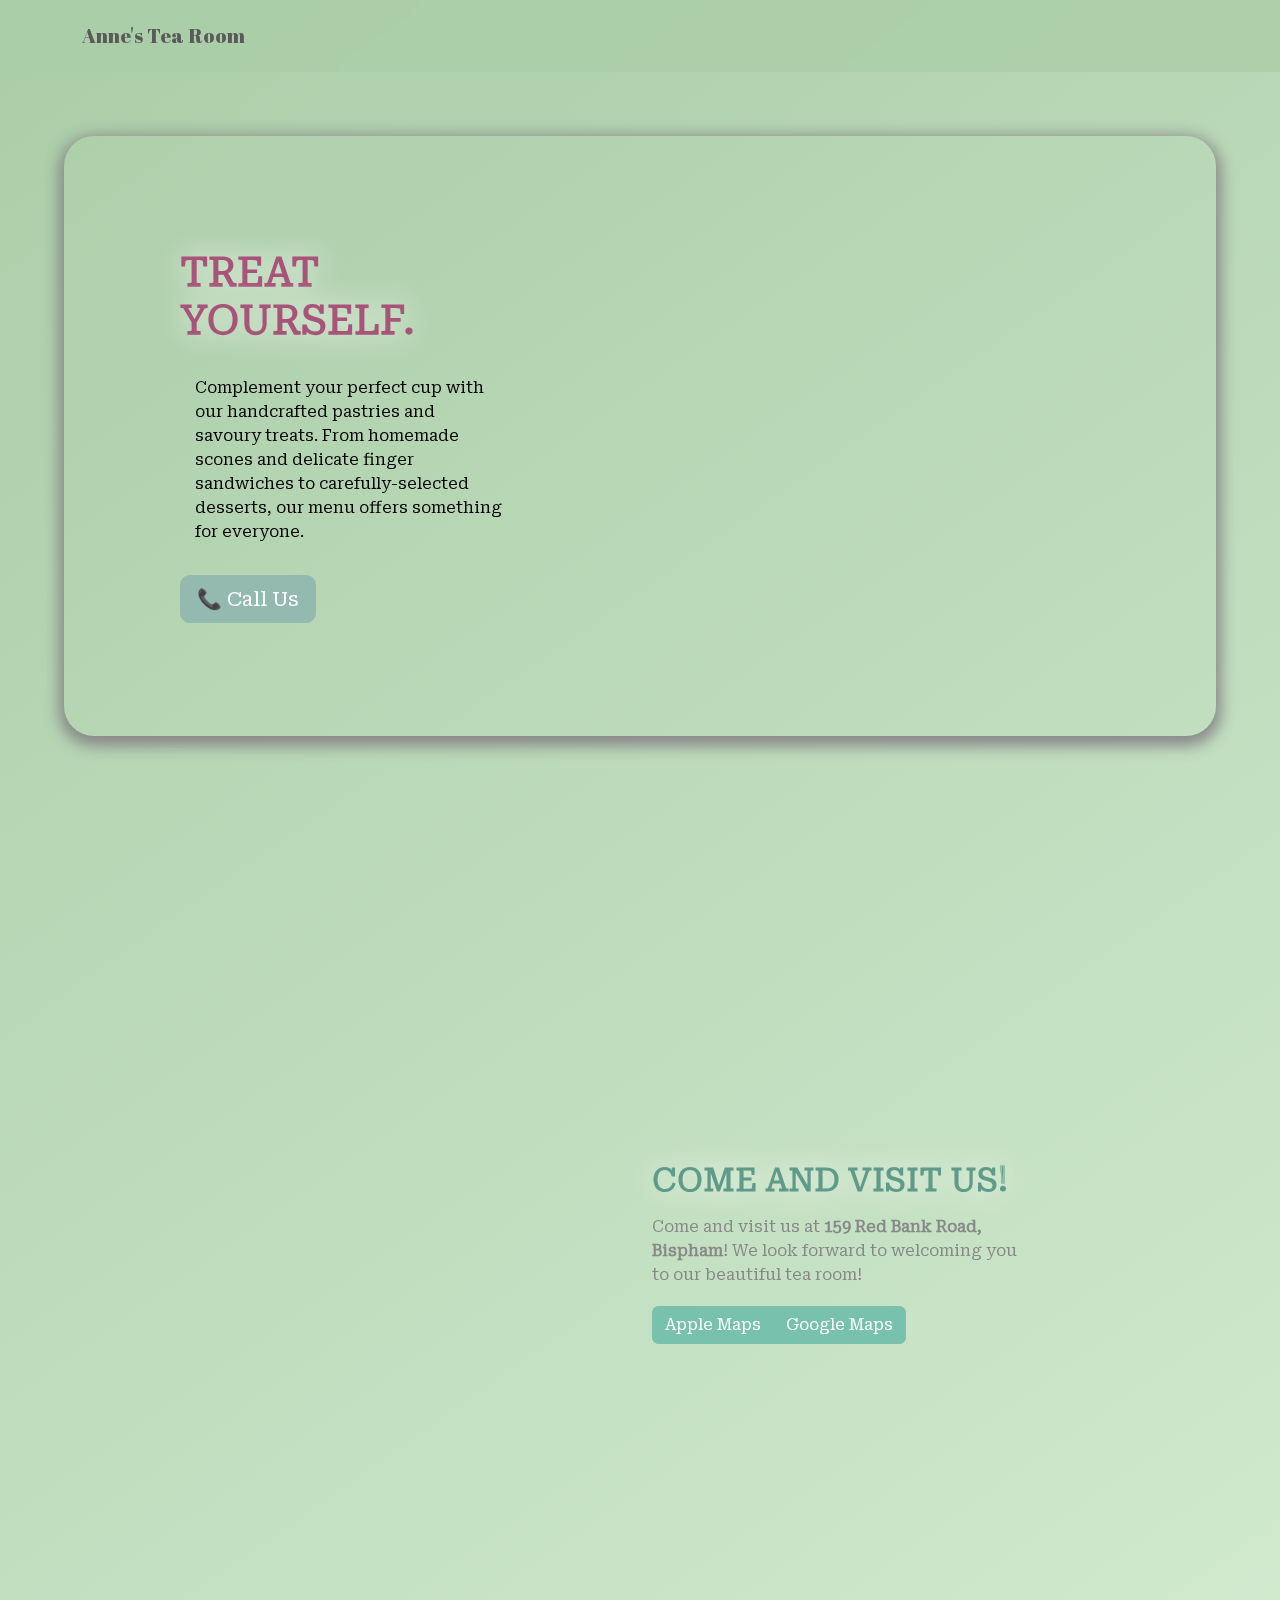
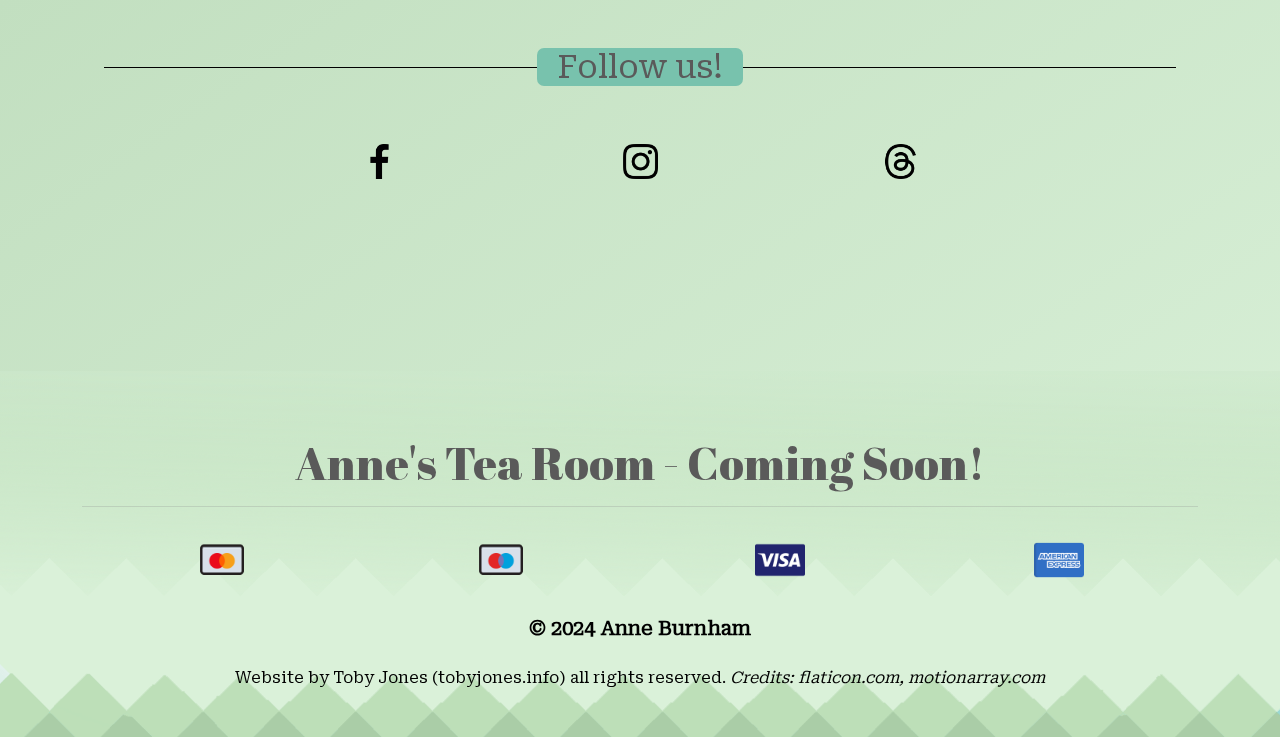
==== commit 2a2d6df6: "Add files via upload" ====
--- a/index.html
+++ b/index.html
@@ -1,2 +1,2 @@
-<!DOCTYPE html><html lang="en" style="background: linear-gradient(145deg, #aacda7, #daf1d9 99%), #aacda7;min-height: 100vh;"><head><meta charset="utf-8"><meta name="viewport" content="width=device-width, initial-scale=1.0, shrink-to-fit=no"><title>Anne's Tea Room</title><meta property="og:type" content="website"><link rel="stylesheet" href="assets/bootstrap/css/bootstrap.min.css"><link rel="stylesheet" href="assets/css/styles.min.css"></head><body style="background: transparent;"><nav class="navbar navbar-light navbar-expand sticky-top py-3" data-aos="fade-down" style="backdrop-filter: blur(5px);-webkit-backdrop-filter: blur(5px);background: rgba(170,205,167,0.75);"><div class="container"><a class="navbar-brand d-flex align-items-center" href="#"><span data-bss-hover-animate="pulse" style="font-family: 'Abril Fatface', serif;">Anne's Tea Room</span></a><button data-bs-toggle="collapse" class="navbar-toggler" data-bs-target="#navcol-2"><span class="visually-hidden">Toggle navigation</span><span class="navbar-toggler-icon"></span></button><div class="collapse navbar-collapse" id="navcol-2"><ul class="navbar-nav ms-auto"><li class="nav-item"></li></ul></div></div></nav><section style="margin: 5%;"><section data-aos="fade-up" data-aos-once="true"><div data-bss-parallax-bg="true" style="height: 600px;background: url(&quot;assets/img/Savory-cookies-with-cheese-612986.jpg&quot;) right / cover no-repeat;border-radius: 30px;box-shadow: 0px 5px 15px 5px;filter: saturate(50%) sepia(0%);"><div class="container h-100"><div class="row h-100"><div class="col-md-6 text-center text-md-start d-flex d-sm-flex d-md-flex justify-content-center align-items-center justify-content-md-start align-items-md-center justify-content-xl-center"><div style="max-width: 350px;"><h1 class="text-uppercase fw-bold" style="color: var(--bs-code-color);border-color: var(--bs-link-hover-color);text-shadow: 0px 0px 30px var(--bs-white);font-family: 'Roboto Serif', serif;">Treat yourself.</h1><p class="my-3" style="backdrop-filter: opacity(1) blur(15px) brightness(110%) contrast(60%);-webkit-backdrop-filter: opacity(1) blur(15px) brightness(110%) contrast(60%);border-radius: 15px;padding: 15px;text-align: left;font-family: 'Roboto Serif', serif;"><span style="color: rgb(0, 0, 0);">Complement your perfect cup with our handcrafted pastries and savoury&nbsp;treats. From homemade scones and delicate finger sandwiches to carefully-selected desserts, our menu offers something for everyone.</span></p><a class="btn btn-primary btn-lg me-2" role="button" data-bss-hover-animate="pulse" href="tel:01253468295" style="font-family: 'Roboto Serif', serif;">📞 Call Us</a></div></div></div></div></div></section><section class="py-4 py-xl-5" style="margin-top: 10%;width: 100%;max-width: 100%;"><div class="container" style="padding-left: 0px;padding-right: 0px;width: 100%;max-width: 100%;min-width: 100%;"><div class="row mb-5"><div class="col-md-8 col-xl-6 text-center mx-auto"><p class="lead fs-6 text-primary" data-aos="fade" style="font-family: 'Roboto Serif', serif;"><span style="color: rgb(0, 0, 0);">Enjoy a leisurely afternoon tea with friends and loved ones, creating lasting memories.</span></p></div></div></div><div class="container py-4 py-xl-5" style="margin-top: 10%;"><div class="row gy-4 d-flex justify-content-center justify-content-md-center"><div class="col-auto d-flex justify-content-center justify-content-sm-center align-items-sm-center align-content-sm-center justify-content-md-center align-items-md-center align-content-md-center" style="width: 400px;height: 300px;padding-right: 0px;padding-left: 0px;border-radius: 15px;margin-bottom: 15%;"><div class="d-flex justify-content-center align-items-center align-content-center p-xl-5 m-xl-5" style="border-radius: 15px;border: 0.5px none rgb(0,0,0);height: 300px;width: 400px;"><iframe width="400px" height="300px" src="https://www.openstreetmap.org/export/embed.html?bbox=-3.0474829673767094%2C53.850430208596684%2C-3.045557141304016%2C53.85169122065765&amp;layer=hot" style="border-radius: 15px;margin-top: -48px;"></iframe><br/><small>
-</small></div></div><div class="col-auto col-md-auto d-md-flex justify-content-md-center align-items-md-center" style="width: 400px;height: 300px;margin-top: 0px;"><div><h2 class="text-uppercase fw-bold" style="color: var(--bs-link-hover-color);font-family: 'Roboto Serif', serif;text-shadow: 0px 0px 30px var(--bs-white);">Come and visit us!</h2><p class="my-3" style="font-family: 'Roboto Serif', serif;">Come and visit us at <strong>159 Red Bank Road, Bispham</strong>! We look forward to welcoming you to our beautiful tea room!</p><div class="d-flex d-md-flex justify-content-start align-items-start align-content-start" style="width: 100%;margin-top: 5%;"><div class="btn-group" role="group"><a class="btn btn-primary" role="button" data-bss-hover-animate="pulse" onclick="window.open(&quot;https://maps.apple.com/?q=159, Red Bank Road, Norbreck, Bispham, Borough of Blackpool, England, FY2 9EA, United Kingdom&quot;);" style="font-family: 'Roboto Serif', serif;">Apple Maps</a><a class="btn btn-primary" role="button" data-bss-hover-animate="pulse" onclick="window.open(&quot;https://www.google.com/maps/place/159+Red+Bank+Rd,+Blackpool+FY2+9EA/@53.8510771,-3.0493665,17z/data=!3m1!4b1!4m6!3m5!1s0x487b435ff7957a65:0x499e69719267347c!8m2!3d53.8510771!4d-3.0467916!16s%2Fg%2F11crv_b8vf?entry=ttu&quot;);" style="font-family: 'Roboto Serif', serif;">Google Maps</a></div></div></div></div></div></div></section><div style="text-align: center;margin-top: -10%;"><h2 class="divider-style"><span style="background: var(--bs-link-color);border-radius: 7px;font-family: 'Roboto Serif', serif;">Follow us!</span></h2></div><div class="container" style="margin-top: 5%;"><div class="row d-md-flex" style="margin-right: 15%;margin-left: 15%;"><div class="col d-flex d-md-flex justify-content-center justify-content-md-center align-items-md-center"><a onclick="window.open(&quot;https://www.facebook.com/profile.php?id=61559965509808&quot;);"><img class="d-flex justify-content-center" data-bss-hover-animate="pulse" src="assets/img/icons/facebook-app-symbol.png" width="35px"></a></div><div class="col d-flex d-md-flex justify-content-center justify-content-md-center align-items-md-center"><a onclick="window.open(&quot;https://www.instagram.com/annes_tea_room_bispham/&quot;);"><img class="d-flex justify-content-center" data-bss-hover-animate="pulse" src="assets/img/icons/instagram.png" width="35px"></a></div><div class="col d-flex d-md-flex justify-content-center justify-content-md-center align-items-md-center"><a onclick="window.open(&quot;https://www.threads.net/@annes_tea_room_bispham&quot;);"><img data-bss-hover-animate="pulse" src="assets/img/icons/threads.png" width="35px"></a></div></div></div></section><div style="background: url(&quot;assets/img/footer.png&quot;) no-repeat, linear-gradient(rgba(209,235,208,0.5) 0%, #bddfb8 100%), rgba(58,47,47,0);background-size: cover, auto, auto;height: 366px;padding-top: 5%;border-style: none;margin-top: 15%;"><div class="container" style="margin-bottom: 5%;"><h1 class="text-center" style="font-family: 'Abril Fatface', serif;font-size: 46px;color: rgb(90,90,90);">Anne's Tea Room - Coming Soon!</h1><hr><div class="row" style="margin-top: 2.5%;margin-bottom: 2.5%;margin-right: 0px;margin-left: 0px;"><div class="col d-flex d-md-flex justify-content-center justify-content-md-center align-items-md-center"><img class="d-flex justify-content-center" src="assets/img/icons/card.png" width="50px"></div><div class="col d-flex d-md-flex justify-content-center justify-content-md-center align-items-md-center"><img class="d-flex justify-content-center" src="assets/img/icons/card-2.png" width="50px"></div><div class="col d-flex d-md-flex justify-content-center justify-content-md-center align-items-md-center"><img class="d-flex justify-content-center" src="assets/img/icons/visa.png" width="50px"></div><div class="col d-flex d-md-flex justify-content-center justify-content-md-center align-items-md-center"><img src="assets/img/icons/american-express.png" width="50px"></div></div><p class="fs-5 text-center text-info" style="color: rgb(193,184,184);font-family: 'Roboto Serif', serif;margin-bottom: 23px;font-weight: bold;"><span style="color: rgb(0, 0, 0);">© 2024 Anne Burnham</span></p><p class="fs-6 text-center" style="color: var(--bs-black);font-family: 'Roboto Serif', serif;margin-bottom: 23px;">Website by Toby Jones (<a href="https://www.tobyjones.info"><span style="color: rgb(0, 0, 0);">tobyjones.info</span></a>) all rights reserved.&nbsp;<em>Credits:&nbsp;flaticon.com,&nbsp;motionarray.com</em></p></div></div><script src="assets/bootstrap/js/bootstrap.min.js"></script><script src="assets/js/script.min.js"></script></body></html>+<!DOCTYPE html><html lang="en" style="background: linear-gradient(145deg, #aacda7, #daf1d9 99%), #aacda7;min-height: 100vh;"><head><meta charset="utf-8"><meta name="viewport" content="width=device-width, initial-scale=1.0, shrink-to-fit=no"><title>Anne's Tea Room</title><meta property="og:type" content="website"><link rel="stylesheet" href="assets/bootstrap/css/bootstrap.min.css"><link rel="stylesheet" href="assets/css/styles.min.css"></head><body style="background: transparent;"><nav class="navbar navbar-light navbar-expand sticky-top py-3" data-aos="fade-down" style="backdrop-filter: blur(5px);-webkit-backdrop-filter: blur(5px);background: rgba(170,205,167,0.75);"><div class="container"><a class="navbar-brand d-flex align-items-center" href="#"><span data-bss-hover-animate="pulse" style="font-family: 'Abril Fatface', serif;">Anne's Tea Room</span></a><button data-bs-toggle="collapse" class="navbar-toggler" data-bs-target="#navcol-2"><span class="visually-hidden">Toggle navigation</span><span class="navbar-toggler-icon"></span></button><div class="collapse navbar-collapse" id="navcol-2"><ul class="navbar-nav ms-auto"><li class="nav-item"></li></ul></div></div></nav><section style="margin: 5%;"><section data-aos="fade-up" data-aos-once="true"><div data-bss-parallax-bg="true" style="height: 600px;background: url(&quot;assets/img/Savory-cookies-with-cheese-612986.jpg&quot;) right / cover no-repeat;border-radius: 30px;box-shadow: 0px 5px 15px 5px;filter: saturate(50%) sepia(0%);"><div class="container h-100"><div class="row h-100"><div class="col-md-6 text-center text-md-start d-flex d-sm-flex d-md-flex justify-content-center align-items-center justify-content-md-start align-items-md-center justify-content-xl-center"><div style="max-width: 350px;"><h1 class="text-uppercase fw-bold" style="color: var(--bs-code-color);border-color: var(--bs-link-hover-color);text-shadow: 0px 0px 30px var(--bs-white);font-family: 'Roboto Serif', serif;">Treat yourself.</h1><p class="my-3" style="backdrop-filter: opacity(1) blur(15px) brightness(110%) contrast(60%);-webkit-backdrop-filter: opacity(1) blur(15px) brightness(110%) contrast(60%);border-radius: 15px;padding: 15px;text-align: left;font-family: 'Roboto Serif', serif;"><span style="color: rgb(0, 0, 0);">Complement your perfect cup with our handcrafted pastries and savoury&nbsp;treats. From homemade scones and delicate finger sandwiches to carefully-selected desserts, our menu offers something for everyone.</span></p><button class="btn btn-primary btn-lg me-2" data-bss-hover-animate="pulse" type="button" style="font-family: 'Roboto Serif', serif;" onclick="window.open(&quot;tel:01253468295&quot;)">📞 Call Us</button></div></div></div></div></div></section><section class="py-4 py-xl-5" style="margin-top: 10%;width: 100%;max-width: 100%;"><div class="container" style="padding-left: 0px;padding-right: 0px;width: 100%;max-width: 100%;min-width: 100%;"><div class="row mb-5"><div class="col-md-8 col-xl-6 text-center mx-auto"><p class="lead fs-6 text-primary" data-aos="fade" style="font-family: 'Roboto Serif', serif;"><span style="color: rgb(0, 0, 0);">Enjoy a leisurely afternoon tea with friends and loved ones, creating lasting memories.</span></p></div></div></div><div class="container py-4 py-xl-5" style="margin-top: 10%;"><div class="row gy-4 d-flex justify-content-center justify-content-md-center"><div class="col-auto d-flex justify-content-center justify-content-sm-center align-items-sm-center align-content-sm-center justify-content-md-center align-items-md-center align-content-md-center" style="width: 400px;height: 300px;padding-right: 0px;padding-left: 0px;border-radius: 15px;margin-bottom: 15%;"><div class="d-flex justify-content-center align-items-center align-content-center p-xl-5 m-xl-5" style="border-radius: 15px;border: 0.5px none rgb(0,0,0);height: 300px;width: 400px;"><iframe width="400px" height="300px" src="https://www.openstreetmap.org/export/embed.html?bbox=-3.0474829673767094%2C53.850430208596684%2C-3.045557141304016%2C53.85169122065765&amp;layer=hot" style="border-radius: 15px;margin-top: -48px;"></iframe><br/><small>
+</small></div></div><div class="col-auto col-md-auto d-md-flex justify-content-md-center align-items-md-center" style="width: 400px;height: 300px;margin-top: 0px;"><div><h2 class="text-uppercase fw-bold" style="color: var(--bs-link-hover-color);font-family: 'Roboto Serif', serif;text-shadow: 0px 0px 30px var(--bs-white);">Come and visit us!</h2><p class="my-3" style="font-family: 'Roboto Serif', serif;">Come and visit us at <strong>159 Red Bank Road, Bispham</strong>! We look forward to welcoming you to our beautiful tea room!</p><div class="d-flex d-md-flex justify-content-start align-items-start align-content-start" style="width: 100%;margin-top: 5%;"><div class="btn-group" role="group"><a class="btn btn-primary" role="button" data-bss-hover-animate="pulse" onclick="window.open(&quot;https://maps.apple.com/?q=159, Red Bank Road, Norbreck, Bispham, Borough of Blackpool, England, FY2 9EA, United Kingdom&quot;);" style="font-family: 'Roboto Serif', serif;">Apple Maps</a><a class="btn btn-primary" role="button" data-bss-hover-animate="pulse" onclick="window.open(&quot;https://www.google.com/maps/place/159+Red+Bank+Rd,+Blackpool+FY2+9EA/@53.8510771,-3.0493665,17z/data=!3m1!4b1!4m6!3m5!1s0x487b435ff7957a65:0x499e69719267347c!8m2!3d53.8510771!4d-3.0467916!16s%2Fg%2F11crv_b8vf?entry=ttu&quot;);" style="font-family: 'Roboto Serif', serif;">Google Maps</a></div></div></div></div></div></div></section><div style="text-align: center;margin-top: -10%;"><h2 class="divider-style"><span style="background: var(--bs-link-color);border-radius: 7px;font-family: 'Roboto Serif', serif;">Follow us!</span></h2></div><div class="container" style="margin-top: 5%;"><div class="row d-md-flex" style="margin-right: 15%;margin-left: 15%;"><div class="col d-flex d-md-flex justify-content-center justify-content-md-center align-items-md-center"><a onclick="window.open(&quot;https://www.facebook.com/profile.php?id=61559965509808&quot;);"><img class="d-flex justify-content-center" data-bss-hover-animate="pulse" src="assets/img/icons/facebook-app-symbol.png" width="35px"></a></div><div class="col d-flex d-md-flex justify-content-center justify-content-md-center align-items-md-center"><a onclick="window.open(&quot;https://www.instagram.com/annes_tea_room_bispham/&quot;);"><img class="d-flex justify-content-center" data-bss-hover-animate="pulse" src="assets/img/icons/instagram.png" width="35px"></a></div><div class="col d-flex d-md-flex justify-content-center justify-content-md-center align-items-md-center"><a onclick="window.open(&quot;https://www.threads.net/@annes_tea_room_bispham&quot;);"><img data-bss-hover-animate="pulse" src="assets/img/icons/threads.png" width="35px"></a></div></div></div></section><div style="background: url(&quot;assets/img/footer.png&quot;) no-repeat, linear-gradient(rgba(209,235,208,0.5) 0%, #bddfb8 100%), rgba(58,47,47,0);background-size: cover, auto, auto;height: 366px;padding-top: 5%;border-style: none;margin-top: 15%;"><div class="container" style="margin-bottom: 5%;"><h1 class="text-center" style="font-family: 'Abril Fatface', serif;font-size: 46px;color: rgb(90,90,90);">Anne's Tea Room - Coming Soon!</h1><hr><div class="row" style="margin-top: 2.5%;margin-bottom: 2.5%;margin-right: 0px;margin-left: 0px;"><div class="col d-flex d-md-flex justify-content-center justify-content-md-center align-items-md-center"><img class="d-flex justify-content-center" src="assets/img/icons/card.png" width="50px"></div><div class="col d-flex d-md-flex justify-content-center justify-content-md-center align-items-md-center"><img class="d-flex justify-content-center" src="assets/img/icons/card-2.png" width="50px"></div><div class="col d-flex d-md-flex justify-content-center justify-content-md-center align-items-md-center"><img class="d-flex justify-content-center" src="assets/img/icons/visa.png" width="50px"></div><div class="col d-flex d-md-flex justify-content-center justify-content-md-center align-items-md-center"><img src="assets/img/icons/american-express.png" width="50px"></div></div><p class="fs-5 text-center text-info" style="color: rgb(193,184,184);font-family: 'Roboto Serif', serif;margin-bottom: 23px;font-weight: bold;"><span style="color: rgb(0, 0, 0);">© 2024 Anne Burnham</span></p><p class="fs-6 text-center" style="color: var(--bs-black);font-family: 'Roboto Serif', serif;margin-bottom: 23px;" onclick="window.open(&quot;https://www.tobyjones.info/&quot;)">Website by Toby Jones (<span style="color: rgb(0, 0, 0);">tobyjones.info</span>) all rights reserved.&nbsp;<em>Credits:&nbsp;flaticon.com,&nbsp;motionarray.com</em></p></div></div><script src="assets/bootstrap/js/bootstrap.min.js"></script><script src="assets/js/script.min.js"></script></body></html>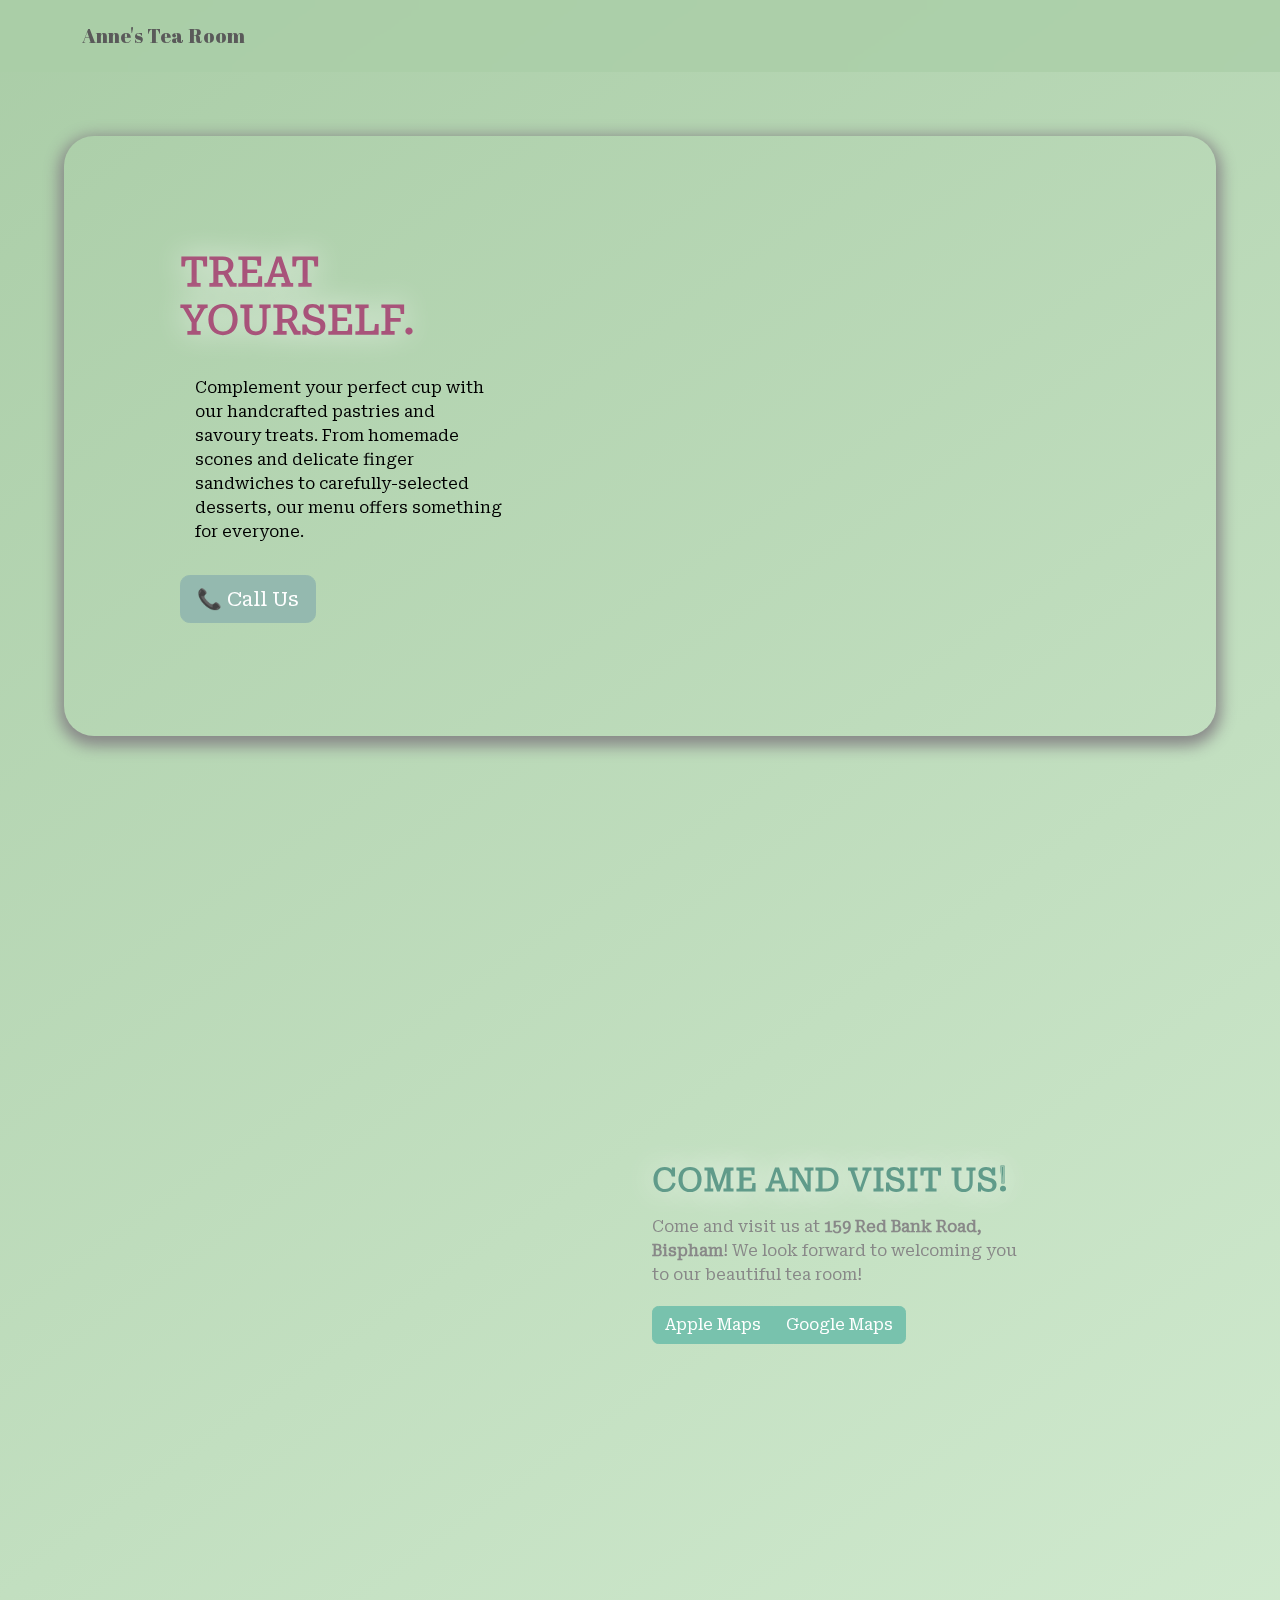
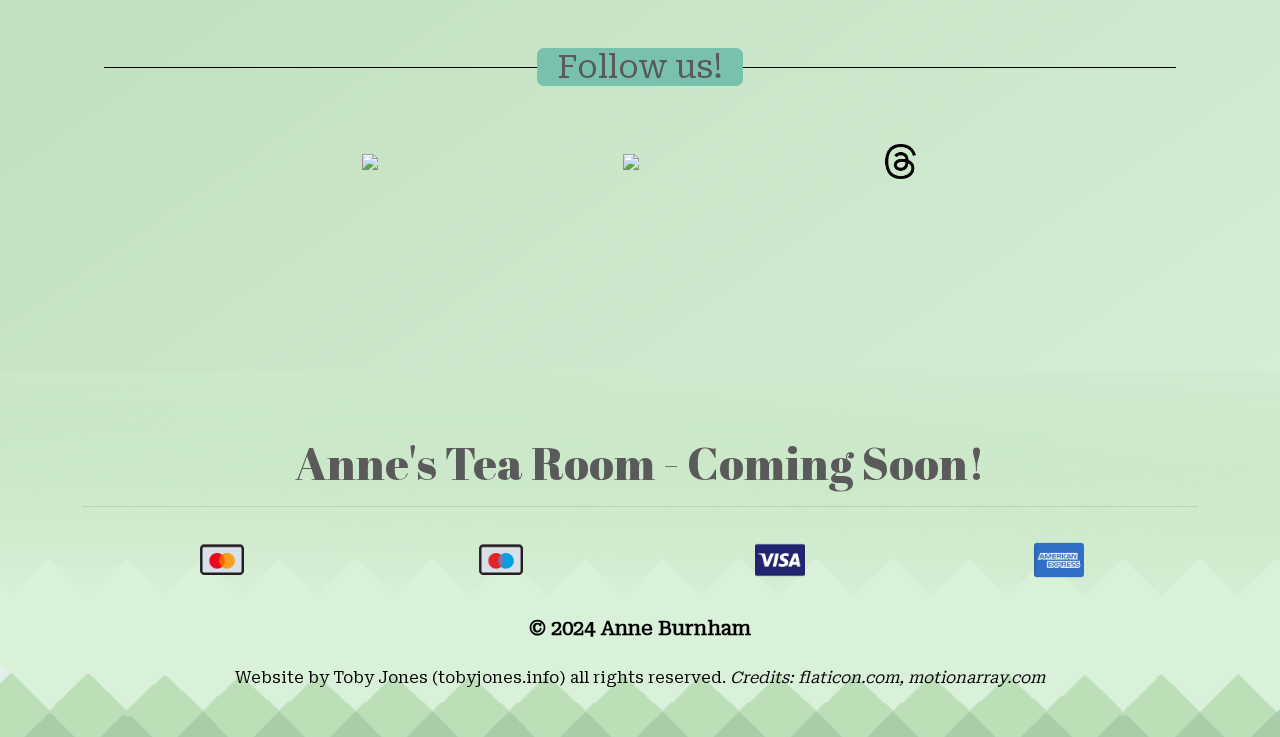
==== commit b4e31bd5: "Add files via upload" ====
--- a/index.html
+++ b/index.html
@@ -1,2 +1,2 @@
 <!DOCTYPE html><html lang="en" style="background: linear-gradient(145deg, #aacda7, #daf1d9 99%), #aacda7;min-height: 100vh;"><head><meta charset="utf-8"><meta name="viewport" content="width=device-width, initial-scale=1.0, shrink-to-fit=no"><title>Anne's Tea Room</title><meta property="og:type" content="website"><link rel="stylesheet" href="assets/bootstrap/css/bootstrap.min.css"><link rel="stylesheet" href="assets/css/styles.min.css"></head><body style="background: transparent;"><nav class="navbar navbar-light navbar-expand sticky-top py-3" data-aos="fade-down" style="backdrop-filter: blur(5px);-webkit-backdrop-filter: blur(5px);background: rgba(170,205,167,0.75);"><div class="container"><a class="navbar-brand d-flex align-items-center" href="#"><span data-bss-hover-animate="pulse" style="font-family: 'Abril Fatface', serif;">Anne's Tea Room</span></a><button data-bs-toggle="collapse" class="navbar-toggler" data-bs-target="#navcol-2"><span class="visually-hidden">Toggle navigation</span><span class="navbar-toggler-icon"></span></button><div class="collapse navbar-collapse" id="navcol-2"><ul class="navbar-nav ms-auto"><li class="nav-item"></li></ul></div></div></nav><section style="margin: 5%;"><section data-aos="fade-up" data-aos-once="true"><div data-bss-parallax-bg="true" style="height: 600px;background: url(&quot;assets/img/Savory-cookies-with-cheese-612986.jpg&quot;) right / cover no-repeat;border-radius: 30px;box-shadow: 0px 5px 15px 5px;filter: saturate(50%) sepia(0%);"><div class="container h-100"><div class="row h-100"><div class="col-md-6 text-center text-md-start d-flex d-sm-flex d-md-flex justify-content-center align-items-center justify-content-md-start align-items-md-center justify-content-xl-center"><div style="max-width: 350px;"><h1 class="text-uppercase fw-bold" style="color: var(--bs-code-color);border-color: var(--bs-link-hover-color);text-shadow: 0px 0px 30px var(--bs-white);font-family: 'Roboto Serif', serif;">Treat yourself.</h1><p class="my-3" style="backdrop-filter: opacity(1) blur(15px) brightness(110%) contrast(60%);-webkit-backdrop-filter: opacity(1) blur(15px) brightness(110%) contrast(60%);border-radius: 15px;padding: 15px;text-align: left;font-family: 'Roboto Serif', serif;"><span style="color: rgb(0, 0, 0);">Complement your perfect cup with our handcrafted pastries and savoury&nbsp;treats. From homemade scones and delicate finger sandwiches to carefully-selected desserts, our menu offers something for everyone.</span></p><button class="btn btn-primary btn-lg me-2" data-bss-hover-animate="pulse" type="button" style="font-family: 'Roboto Serif', serif;" onclick="window.open(&quot;tel:01253468295&quot;)">📞 Call Us</button></div></div></div></div></div></section><section class="py-4 py-xl-5" style="margin-top: 10%;width: 100%;max-width: 100%;"><div class="container" style="padding-left: 0px;padding-right: 0px;width: 100%;max-width: 100%;min-width: 100%;"><div class="row mb-5"><div class="col-md-8 col-xl-6 text-center mx-auto"><p class="lead fs-6 text-primary" data-aos="fade" style="font-family: 'Roboto Serif', serif;"><span style="color: rgb(0, 0, 0);">Enjoy a leisurely afternoon tea with friends and loved ones, creating lasting memories.</span></p></div></div></div><div class="container py-4 py-xl-5" style="margin-top: 10%;"><div class="row gy-4 d-flex justify-content-center justify-content-md-center"><div class="col-auto d-flex justify-content-center justify-content-sm-center align-items-sm-center align-content-sm-center justify-content-md-center align-items-md-center align-content-md-center" style="width: 400px;height: 300px;padding-right: 0px;padding-left: 0px;border-radius: 15px;margin-bottom: 15%;"><div class="d-flex justify-content-center align-items-center align-content-center p-xl-5 m-xl-5" style="border-radius: 15px;border: 0.5px none rgb(0,0,0);height: 300px;width: 400px;"><iframe width="400px" height="300px" src="https://www.openstreetmap.org/export/embed.html?bbox=-3.0474829673767094%2C53.850430208596684%2C-3.045557141304016%2C53.85169122065765&amp;layer=hot" style="border-radius: 15px;margin-top: -48px;"></iframe><br/><small>
-</small></div></div><div class="col-auto col-md-auto d-md-flex justify-content-md-center align-items-md-center" style="width: 400px;height: 300px;margin-top: 0px;"><div><h2 class="text-uppercase fw-bold" style="color: var(--bs-link-hover-color);font-family: 'Roboto Serif', serif;text-shadow: 0px 0px 30px var(--bs-white);">Come and visit us!</h2><p class="my-3" style="font-family: 'Roboto Serif', serif;">Come and visit us at <strong>159 Red Bank Road, Bispham</strong>! We look forward to welcoming you to our beautiful tea room!</p><div class="d-flex d-md-flex justify-content-start align-items-start align-content-start" style="width: 100%;margin-top: 5%;"><div class="btn-group" role="group"><a class="btn btn-primary" role="button" data-bss-hover-animate="pulse" onclick="window.open(&quot;https://maps.apple.com/?q=159, Red Bank Road, Norbreck, Bispham, Borough of Blackpool, England, FY2 9EA, United Kingdom&quot;);" style="font-family: 'Roboto Serif', serif;">Apple Maps</a><a class="btn btn-primary" role="button" data-bss-hover-animate="pulse" onclick="window.open(&quot;https://www.google.com/maps/place/159+Red+Bank+Rd,+Blackpool+FY2+9EA/@53.8510771,-3.0493665,17z/data=!3m1!4b1!4m6!3m5!1s0x487b435ff7957a65:0x499e69719267347c!8m2!3d53.8510771!4d-3.0467916!16s%2Fg%2F11crv_b8vf?entry=ttu&quot;);" style="font-family: 'Roboto Serif', serif;">Google Maps</a></div></div></div></div></div></div></section><div style="text-align: center;margin-top: -10%;"><h2 class="divider-style"><span style="background: var(--bs-link-color);border-radius: 7px;font-family: 'Roboto Serif', serif;">Follow us!</span></h2></div><div class="container" style="margin-top: 5%;"><div class="row d-md-flex" style="margin-right: 15%;margin-left: 15%;"><div class="col d-flex d-md-flex justify-content-center justify-content-md-center align-items-md-center"><a onclick="window.open(&quot;https://www.facebook.com/profile.php?id=61559965509808&quot;);"><img class="d-flex justify-content-center" data-bss-hover-animate="pulse" src="assets/img/icons/facebook-app-symbol.png" width="35px"></a></div><div class="col d-flex d-md-flex justify-content-center justify-content-md-center align-items-md-center"><a onclick="window.open(&quot;https://www.instagram.com/annes_tea_room_bispham/&quot;);"><img class="d-flex justify-content-center" data-bss-hover-animate="pulse" src="assets/img/icons/instagram.png" width="35px"></a></div><div class="col d-flex d-md-flex justify-content-center justify-content-md-center align-items-md-center"><a onclick="window.open(&quot;https://www.threads.net/@annes_tea_room_bispham&quot;);"><img data-bss-hover-animate="pulse" src="assets/img/icons/threads.png" width="35px"></a></div></div></div></section><div style="background: url(&quot;assets/img/footer.png&quot;) no-repeat, linear-gradient(rgba(209,235,208,0.5) 0%, #bddfb8 100%), rgba(58,47,47,0);background-size: cover, auto, auto;height: 366px;padding-top: 5%;border-style: none;margin-top: 15%;"><div class="container" style="margin-bottom: 5%;"><h1 class="text-center" style="font-family: 'Abril Fatface', serif;font-size: 46px;color: rgb(90,90,90);">Anne's Tea Room - Coming Soon!</h1><hr><div class="row" style="margin-top: 2.5%;margin-bottom: 2.5%;margin-right: 0px;margin-left: 0px;"><div class="col d-flex d-md-flex justify-content-center justify-content-md-center align-items-md-center"><img class="d-flex justify-content-center" src="assets/img/icons/card.png" width="50px"></div><div class="col d-flex d-md-flex justify-content-center justify-content-md-center align-items-md-center"><img class="d-flex justify-content-center" src="assets/img/icons/card-2.png" width="50px"></div><div class="col d-flex d-md-flex justify-content-center justify-content-md-center align-items-md-center"><img class="d-flex justify-content-center" src="assets/img/icons/visa.png" width="50px"></div><div class="col d-flex d-md-flex justify-content-center justify-content-md-center align-items-md-center"><img src="assets/img/icons/american-express.png" width="50px"></div></div><p class="fs-5 text-center text-info" style="color: rgb(193,184,184);font-family: 'Roboto Serif', serif;margin-bottom: 23px;font-weight: bold;"><span style="color: rgb(0, 0, 0);">© 2024 Anne Burnham</span></p><p class="fs-6 text-center" style="color: var(--bs-black);font-family: 'Roboto Serif', serif;margin-bottom: 23px;" onclick="window.open(&quot;https://www.tobyjones.info/&quot;)">Website by Toby Jones (<span style="color: rgb(0, 0, 0);">tobyjones.info</span>) all rights reserved.&nbsp;<em>Credits:&nbsp;flaticon.com,&nbsp;motionarray.com</em></p></div></div><script src="assets/bootstrap/js/bootstrap.min.js"></script><script src="assets/js/script.min.js"></script></body></html>+</small></div></div><div class="col-auto col-md-auto d-md-flex justify-content-md-center align-items-md-center" style="width: 400px;height: 300px;margin-top: 0px;"><div><h2 class="text-uppercase fw-bold" style="color: var(--bs-link-hover-color);font-family: 'Roboto Serif', serif;text-shadow: 0px 0px 30px var(--bs-white);">Come and visit us!</h2><p class="my-3" style="font-family: 'Roboto Serif', serif;">Come and visit us at <strong>159 Red Bank Road, Bispham</strong>! We look forward to welcoming you to our beautiful tea room!</p><div class="d-flex d-md-flex justify-content-start align-items-start align-content-start" style="width: 100%;margin-top: 5%;"><div class="btn-group" role="group"><a class="btn btn-primary" role="button" data-bss-hover-animate="pulse" onclick="window.open(&quot;https://maps.apple.com/?q=159, Red Bank Road, Norbreck, Bispham, Borough of Blackpool, England, FY2 9EA, United Kingdom&quot;);" style="font-family: 'Roboto Serif', serif;">Apple Maps</a><a class="btn btn-primary" role="button" data-bss-hover-animate="pulse" onclick="window.open(&quot;https://www.google.com/maps/place/159+Red+Bank+Rd,+Blackpool+FY2+9EA/@53.8510771,-3.0493665,17z/data=!3m1!4b1!4m6!3m5!1s0x487b435ff7957a65:0x499e69719267347c!8m2!3d53.8510771!4d-3.0467916!16s%2Fg%2F11crv_b8vf?entry=ttu&quot;);" style="font-family: 'Roboto Serif', serif;">Google Maps</a></div></div></div></div></div></div></section><div style="text-align: center;margin-top: -10%;"><h2 class="divider-style"><span style="background: var(--bs-link-color);border-radius: 7px;font-family: 'Roboto Serif', serif;">Follow us!</span></h2></div><div class="container" style="margin-top: 5%;"><div class="row d-md-flex" style="margin-right: 15%;margin-left: 15%;"><div class="col d-flex d-md-flex justify-content-center justify-content-md-center align-items-md-center"><a onclick="window.open(&quot;https://www.facebook.com/profile.php?id=61559965509808&quot;);"><img class="d-flex justify-content-center" data-bss-hover-animate="pulse" src="assets/img/icons/facebook-app-symbol.webp" width="35px"></a></div><div class="col d-flex d-md-flex justify-content-center justify-content-md-center align-items-md-center"><a onclick="window.open(&quot;https://www.instagram.com/annes_tea_room_bispham/&quot;);"><img class="d-flex justify-content-center" data-bss-hover-animate="pulse" src="assets/img/icons/instagram.webp" width="35px"></a></div><div class="col d-flex d-md-flex justify-content-center justify-content-md-center align-items-md-center"><a onclick="window.open(&quot;https://www.threads.net/@annes_tea_room_bispham&quot;);"><img data-bss-hover-animate="pulse" src="assets/img/icons/threads.png" width="35px"></a></div></div></div></section><div style="background: url(&quot;assets/img/footer.png&quot;) no-repeat, linear-gradient(rgba(209,235,208,0.5) 0%, #bddfb8 100%), rgba(58,47,47,0);background-size: cover, auto, auto;height: 366px;padding-top: 5%;border-style: none;margin-top: 15%;"><div class="container" style="margin-bottom: 5%;"><h1 class="text-center" style="font-family: 'Abril Fatface', serif;font-size: 46px;color: rgb(90,90,90);">Anne's Tea Room - Coming Soon!</h1><hr><div class="row" style="margin-top: 2.5%;margin-bottom: 2.5%;margin-right: 0px;margin-left: 0px;"><div class="col d-flex d-md-flex justify-content-center justify-content-md-center align-items-md-center"><img class="d-flex justify-content-center" src="assets/img/icons/card.png" width="50px"></div><div class="col d-flex d-md-flex justify-content-center justify-content-md-center align-items-md-center"><img class="d-flex justify-content-center" src="assets/img/icons/card-2.png" width="50px"></div><div class="col d-flex d-md-flex justify-content-center justify-content-md-center align-items-md-center"><img class="d-flex justify-content-center" src="assets/img/icons/visa.png" width="50px"></div><div class="col d-flex d-md-flex justify-content-center justify-content-md-center align-items-md-center"><img src="assets/img/icons/american-express.png" width="50px"></div></div><p class="fs-5 text-center text-info" style="color: rgb(193,184,184);font-family: 'Roboto Serif', serif;margin-bottom: 23px;font-weight: bold;"><span style="color: rgb(0, 0, 0);">© 2024 Anne Burnham</span></p><p class="fs-6 text-center" style="color: var(--bs-black);font-family: 'Roboto Serif', serif;margin-bottom: 23px;" onclick="window.open(&quot;https://www.tobyjones.info/&quot;)">Website by Toby Jones (<span style="color: rgb(0, 0, 0);">tobyjones.info</span>) all rights reserved.&nbsp;<em>Credits:&nbsp;flaticon.com,&nbsp;motionarray.com</em></p></div></div><script src="assets/bootstrap/js/bootstrap.min.js"></script><script src="assets/js/script.min.js"></script></body></html>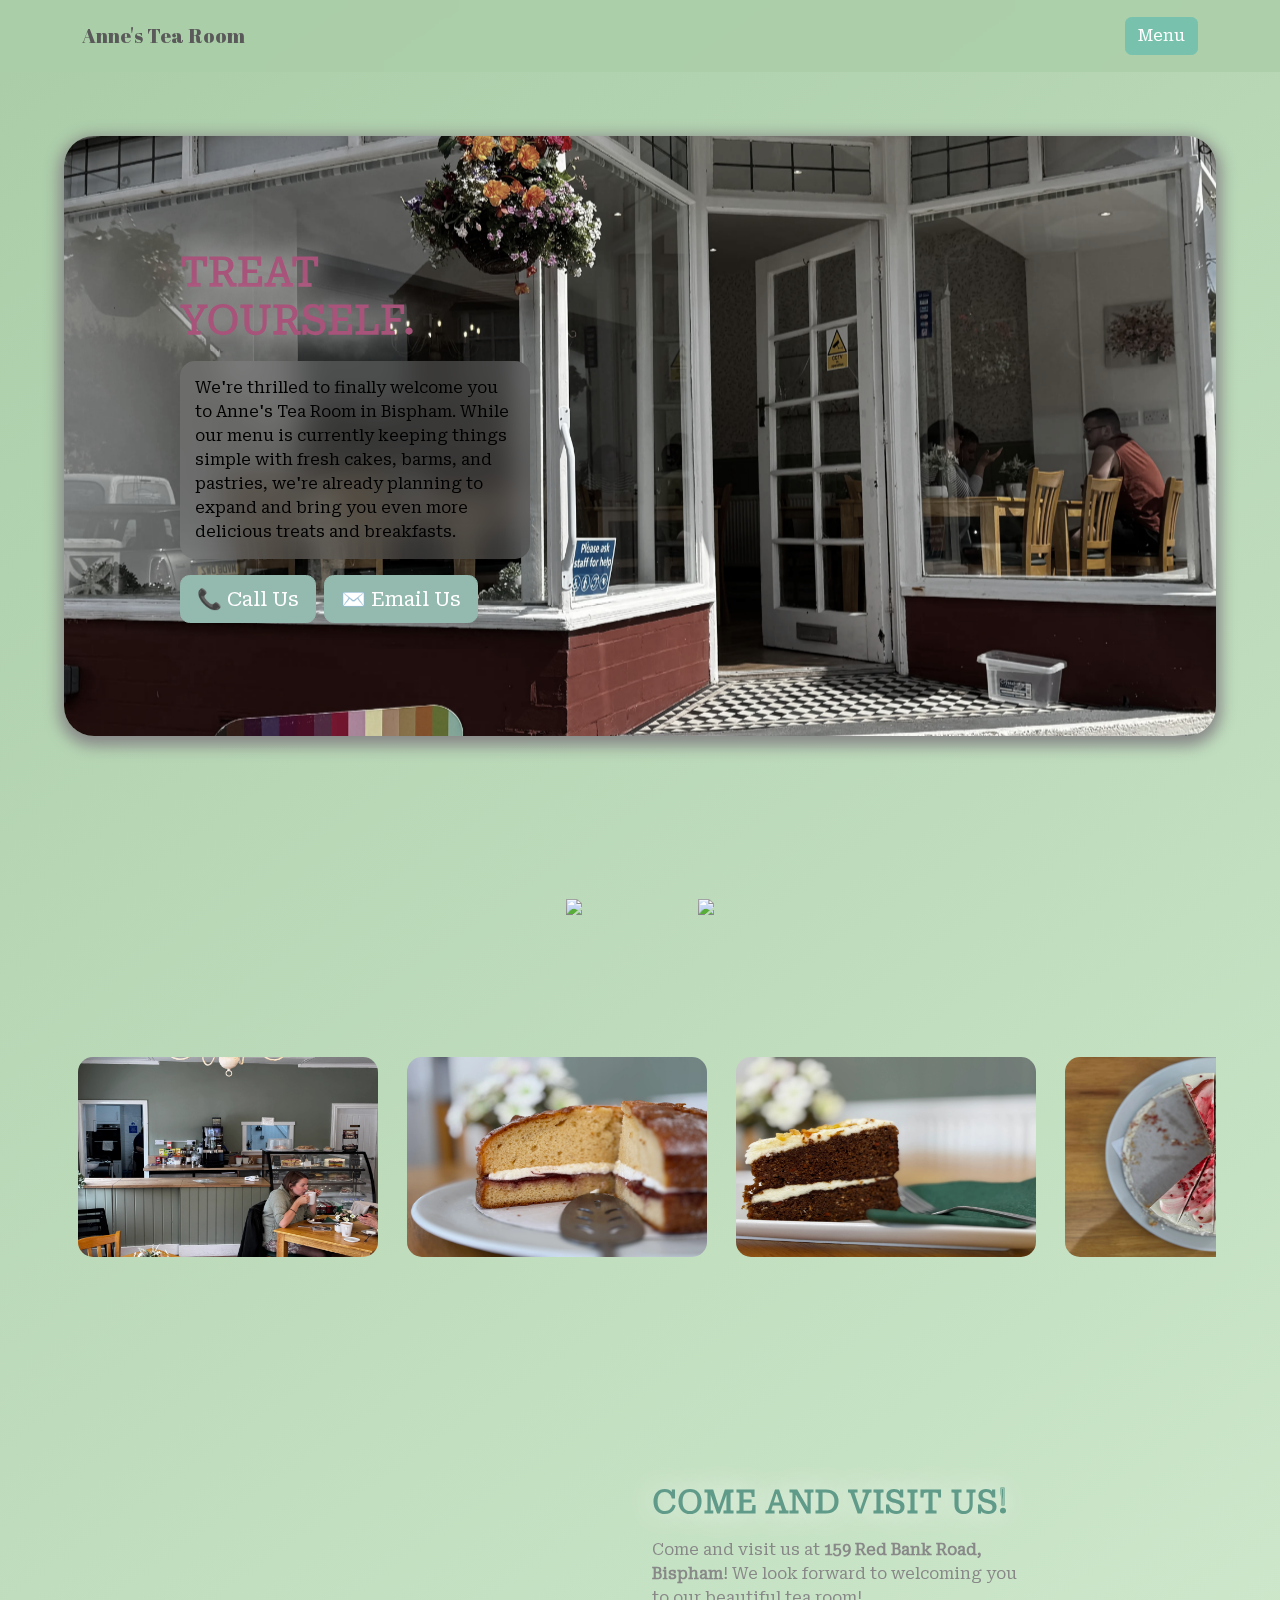
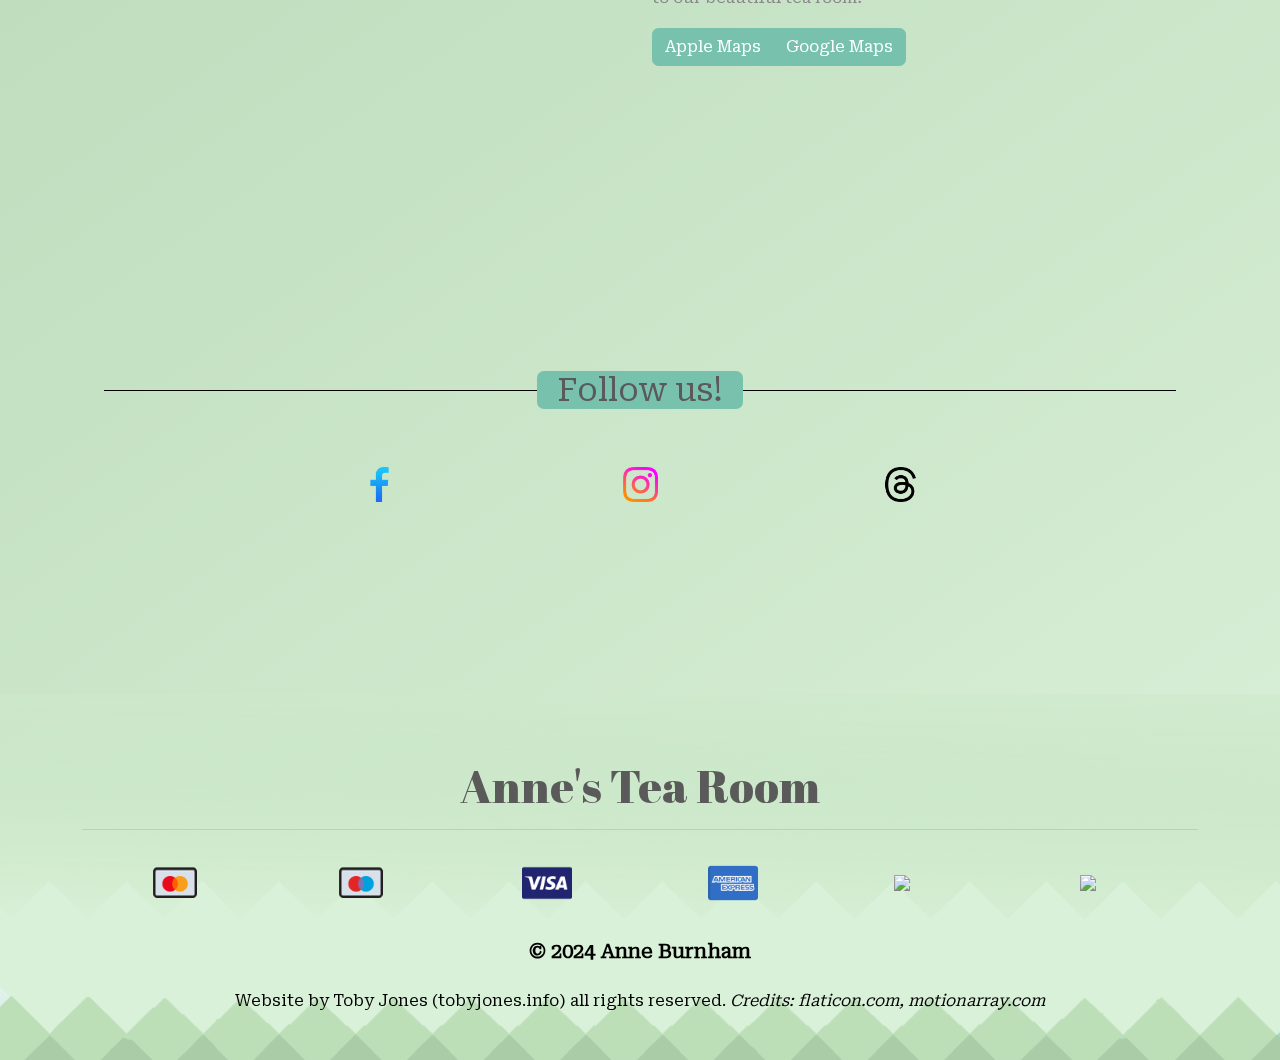
==== commit 59ab4d04: "Add files via upload" ====
--- a/index.html
+++ b/index.html
@@ -1,2 +1,2 @@
-<!DOCTYPE html><html lang="en" style="background: linear-gradient(145deg, #aacda7, #daf1d9 99%), #aacda7;min-height: 100vh;"><head><meta charset="utf-8"><meta name="viewport" content="width=device-width, initial-scale=1.0, shrink-to-fit=no"><title>Anne's Tea Room</title><meta property="og:type" content="website"><link rel="stylesheet" href="assets/bootstrap/css/bootstrap.min.css"><link rel="stylesheet" href="assets/css/styles.min.css"></head><body style="background: transparent;"><nav class="navbar navbar-light navbar-expand sticky-top py-3" data-aos="fade-down" style="backdrop-filter: blur(5px);-webkit-backdrop-filter: blur(5px);background: rgba(170,205,167,0.75);"><div class="container"><a class="navbar-brand d-flex align-items-center" href="#"><span data-bss-hover-animate="pulse" style="font-family: 'Abril Fatface', serif;">Anne's Tea Room</span></a><button data-bs-toggle="collapse" class="navbar-toggler" data-bs-target="#navcol-2"><span class="visually-hidden">Toggle navigation</span><span class="navbar-toggler-icon"></span></button><div class="collapse navbar-collapse" id="navcol-2"><ul class="navbar-nav ms-auto"><li class="nav-item"></li></ul></div></div></nav><section style="margin: 5%;"><section data-aos="fade-up" data-aos-once="true"><div data-bss-parallax-bg="true" style="height: 600px;background: url(&quot;assets/img/Savory-cookies-with-cheese-612986.jpg&quot;) right / cover no-repeat;border-radius: 30px;box-shadow: 0px 5px 15px 5px;filter: saturate(50%) sepia(0%);"><div class="container h-100"><div class="row h-100"><div class="col-md-6 text-center text-md-start d-flex d-sm-flex d-md-flex justify-content-center align-items-center justify-content-md-start align-items-md-center justify-content-xl-center"><div style="max-width: 350px;"><h1 class="text-uppercase fw-bold" style="color: var(--bs-code-color);border-color: var(--bs-link-hover-color);text-shadow: 0px 0px 30px var(--bs-white);font-family: 'Roboto Serif', serif;">Treat yourself.</h1><p class="my-3" style="backdrop-filter: opacity(1) blur(15px) brightness(110%) contrast(60%);-webkit-backdrop-filter: opacity(1) blur(15px) brightness(110%) contrast(60%);border-radius: 15px;padding: 15px;text-align: left;font-family: 'Roboto Serif', serif;"><span style="color: rgb(0, 0, 0);">Complement your perfect cup with our handcrafted pastries and savoury&nbsp;treats. From homemade scones and delicate finger sandwiches to carefully-selected desserts, our menu offers something for everyone.</span></p><button class="btn btn-primary btn-lg me-2" data-bss-hover-animate="pulse" type="button" style="font-family: 'Roboto Serif', serif;" onclick="window.open(&quot;tel:01253468295&quot;)">📞 Call Us</button></div></div></div></div></div></section><section class="py-4 py-xl-5" style="margin-top: 10%;width: 100%;max-width: 100%;"><div class="container" style="padding-left: 0px;padding-right: 0px;width: 100%;max-width: 100%;min-width: 100%;"><div class="row mb-5"><div class="col-md-8 col-xl-6 text-center mx-auto"><p class="lead fs-6 text-primary" data-aos="fade" style="font-family: 'Roboto Serif', serif;"><span style="color: rgb(0, 0, 0);">Enjoy a leisurely afternoon tea with friends and loved ones, creating lasting memories.</span></p></div></div></div><div class="container py-4 py-xl-5" style="margin-top: 10%;"><div class="row gy-4 d-flex justify-content-center justify-content-md-center"><div class="col-auto d-flex justify-content-center justify-content-sm-center align-items-sm-center align-content-sm-center justify-content-md-center align-items-md-center align-content-md-center" style="width: 400px;height: 300px;padding-right: 0px;padding-left: 0px;border-radius: 15px;margin-bottom: 15%;"><div class="d-flex justify-content-center align-items-center align-content-center p-xl-5 m-xl-5" style="border-radius: 15px;border: 0.5px none rgb(0,0,0);height: 300px;width: 400px;"><iframe width="400px" height="300px" src="https://www.openstreetmap.org/export/embed.html?bbox=-3.0474829673767094%2C53.850430208596684%2C-3.045557141304016%2C53.85169122065765&amp;layer=hot" style="border-radius: 15px;margin-top: -48px;"></iframe><br/><small>
-</small></div></div><div class="col-auto col-md-auto d-md-flex justify-content-md-center align-items-md-center" style="width: 400px;height: 300px;margin-top: 0px;"><div><h2 class="text-uppercase fw-bold" style="color: var(--bs-link-hover-color);font-family: 'Roboto Serif', serif;text-shadow: 0px 0px 30px var(--bs-white);">Come and visit us!</h2><p class="my-3" style="font-family: 'Roboto Serif', serif;">Come and visit us at <strong>159 Red Bank Road, Bispham</strong>! We look forward to welcoming you to our beautiful tea room!</p><div class="d-flex d-md-flex justify-content-start align-items-start align-content-start" style="width: 100%;margin-top: 5%;"><div class="btn-group" role="group"><a class="btn btn-primary" role="button" data-bss-hover-animate="pulse" onclick="window.open(&quot;https://maps.apple.com/?q=159, Red Bank Road, Norbreck, Bispham, Borough of Blackpool, England, FY2 9EA, United Kingdom&quot;);" style="font-family: 'Roboto Serif', serif;">Apple Maps</a><a class="btn btn-primary" role="button" data-bss-hover-animate="pulse" onclick="window.open(&quot;https://www.google.com/maps/place/159+Red+Bank+Rd,+Blackpool+FY2+9EA/@53.8510771,-3.0493665,17z/data=!3m1!4b1!4m6!3m5!1s0x487b435ff7957a65:0x499e69719267347c!8m2!3d53.8510771!4d-3.0467916!16s%2Fg%2F11crv_b8vf?entry=ttu&quot;);" style="font-family: 'Roboto Serif', serif;">Google Maps</a></div></div></div></div></div></div></section><div style="text-align: center;margin-top: -10%;"><h2 class="divider-style"><span style="background: var(--bs-link-color);border-radius: 7px;font-family: 'Roboto Serif', serif;">Follow us!</span></h2></div><div class="container" style="margin-top: 5%;"><div class="row d-md-flex" style="margin-right: 15%;margin-left: 15%;"><div class="col d-flex d-md-flex justify-content-center justify-content-md-center align-items-md-center"><a onclick="window.open(&quot;https://www.facebook.com/profile.php?id=61559965509808&quot;);"><img class="d-flex justify-content-center" data-bss-hover-animate="pulse" src="assets/img/icons/facebook-app-symbol.webp" width="35px"></a></div><div class="col d-flex d-md-flex justify-content-center justify-content-md-center align-items-md-center"><a onclick="window.open(&quot;https://www.instagram.com/annes_tea_room_bispham/&quot;);"><img class="d-flex justify-content-center" data-bss-hover-animate="pulse" src="assets/img/icons/instagram.webp" width="35px"></a></div><div class="col d-flex d-md-flex justify-content-center justify-content-md-center align-items-md-center"><a onclick="window.open(&quot;https://www.threads.net/@annes_tea_room_bispham&quot;);"><img data-bss-hover-animate="pulse" src="assets/img/icons/threads.png" width="35px"></a></div></div></div></section><div style="background: url(&quot;assets/img/footer.png&quot;) no-repeat, linear-gradient(rgba(209,235,208,0.5) 0%, #bddfb8 100%), rgba(58,47,47,0);background-size: cover, auto, auto;height: 366px;padding-top: 5%;border-style: none;margin-top: 15%;"><div class="container" style="margin-bottom: 5%;"><h1 class="text-center" style="font-family: 'Abril Fatface', serif;font-size: 46px;color: rgb(90,90,90);">Anne's Tea Room - Coming Soon!</h1><hr><div class="row" style="margin-top: 2.5%;margin-bottom: 2.5%;margin-right: 0px;margin-left: 0px;"><div class="col d-flex d-md-flex justify-content-center justify-content-md-center align-items-md-center"><img class="d-flex justify-content-center" src="assets/img/icons/card.png" width="50px"></div><div class="col d-flex d-md-flex justify-content-center justify-content-md-center align-items-md-center"><img class="d-flex justify-content-center" src="assets/img/icons/card-2.png" width="50px"></div><div class="col d-flex d-md-flex justify-content-center justify-content-md-center align-items-md-center"><img class="d-flex justify-content-center" src="assets/img/icons/visa.png" width="50px"></div><div class="col d-flex d-md-flex justify-content-center justify-content-md-center align-items-md-center"><img src="assets/img/icons/american-express.png" width="50px"></div></div><p class="fs-5 text-center text-info" style="color: rgb(193,184,184);font-family: 'Roboto Serif', serif;margin-bottom: 23px;font-weight: bold;"><span style="color: rgb(0, 0, 0);">© 2024 Anne Burnham</span></p><p class="fs-6 text-center" style="color: var(--bs-black);font-family: 'Roboto Serif', serif;margin-bottom: 23px;" onclick="window.open(&quot;https://www.tobyjones.info/&quot;)">Website by Toby Jones (<span style="color: rgb(0, 0, 0);">tobyjones.info</span>) all rights reserved.&nbsp;<em>Credits:&nbsp;flaticon.com,&nbsp;motionarray.com</em></p></div></div><script src="assets/bootstrap/js/bootstrap.min.js"></script><script src="assets/js/script.min.js"></script></body></html>+<!DOCTYPE html><html lang="en" style="background: linear-gradient(145deg, #aacda7, #daf1d9 99%), #aacda7;min-height: 100vh;"><head><meta charset="utf-8"><meta name="viewport" content="width=device-width, initial-scale=1.0, shrink-to-fit=no"><title>Anne's Tea Room</title><meta property="og:type" content="website"><link rel="stylesheet" href="assets/bootstrap/css/bootstrap.min.css"><link rel="stylesheet" href="assets/css/styles.min.css"></head><body style="background: transparent;overflow-x: hidden;"><nav class="navbar navbar-light navbar-expand sticky-top py-3" data-aos="fade-down" style="backdrop-filter: blur(5px);-webkit-backdrop-filter: blur(5px);background: rgba(170,205,167,0.75);"><div class="container"><a class="navbar-brand d-flex align-items-center" href="#"><span data-bss-hover-animate="pulse" style="font-family: 'Abril Fatface', serif;">Anne's Tea Room</span></a><button data-bs-toggle="collapse" class="navbar-toggler" data-bs-target="#navcol-2"><span class="visually-hidden">Toggle navigation</span><span class="navbar-toggler-icon"></span></button><div class="collapse navbar-collapse" id="navcol-2"><ul class="navbar-nav ms-auto"><li class="nav-item"><a class="btn btn-primary ms-md-2" role="button" data-bss-hover-animate="pulse" href="menus/main.html" style="font-family: 'Roboto Serif', serif;">Menu</a></li></ul></div></div></nav><section style="margin: 5%;"><section data-aos="fade-up" data-aos-once="true"><div data-bss-parallax-bg="true" style="height: 600px;background: url(&quot;assets/img/Photos/IMG_2976.webp&quot;) top / cover no-repeat;border-radius: 30px;box-shadow: 0px 5px 15px 5px;filter: saturate(50%) sepia(0%);"><div class="container h-100"><div class="row h-100"><div class="col-md-6 text-center text-md-start d-flex d-sm-flex d-md-flex justify-content-center align-items-center justify-content-md-start align-items-md-center justify-content-xl-center"><div style="max-width: 350px;"><h1 class="text-uppercase fw-bold" style="color: var(--bs-code-color);border-color: var(--bs-link-hover-color);text-shadow: 0px 0px 30px var(--bs-white);font-family: 'Roboto Serif', serif;">Treat yourself.</h1><p class="my-3" style="backdrop-filter: opacity(1) blur(15px) brightness(110%) contrast(60%);-webkit-backdrop-filter: opacity(1) blur(15px) brightness(110%) contrast(60%);border-radius: 15px;padding: 15px;text-align: left;font-family: 'Roboto Serif', serif;"><span style="color: rgb(0, 0, 0);">We're thrilled to finally welcome you to Anne's Tea Room in Bispham.&nbsp;While our menu is currently keeping things simple with fresh cakes,&nbsp;barms,&nbsp;and pastries,&nbsp;we're already planning to expand and bring you even more delicious treats and breakfasts.</span></p><button class="btn btn-primary btn-lg me-2" data-bss-hover-animate="pulse" type="button" style="font-family: 'Roboto Serif', serif;" onclick="window.open(&quot;tel:01253468295&quot;)">📞 Call Us</button><button class="btn btn-primary btn-lg me-2" data-bss-hover-animate="pulse" type="button" style="font-family: 'Roboto Serif', serif;" onclick="window.open(&quot;mailto:info@annestearoom.co.uk&quot;)">✉️ Email Us</button></div></div></div></div></div></section><section class="py-4 py-xl-5" style="margin-top: 10%;width: 100%;max-width: 100%;"><div class="container" style="padding-left: 0px;padding-right: 0px;width: 100%;max-width: 100%;min-width: 100%;"><div class="d-flex justify-content-evenly justify-content-md-center" style="margin-bottom: 5%;"><img src="assets/img/Brodericks-196x71-01.png" height="100px" style="margin-right: 10%;"><img src="assets/img/lakes_logo_footer.png" height="100px"></div><div class="row gx-0 gy-0 row-cols-1 row-cols-md-2 row-cols-xl-3 d-md-flex justify-content-evenly align-items-center align-content-center flex-nowrap align-items-md-center" data-bss-baguettebox="" style="overflow-x: scroll;overflow-y: hidden;width: 100%;padding-bottom: 2.5%;"><div class="col d-flex d-sm-flex d-md-flex justify-content-center justify-content-sm-center justify-content-md-center align-items-md-center" style="width: auto;margin-right: 1.25%;margin-left: 1.25%;"><img class="img-fluid" data-bss-hover-animate="pulse" src="assets/img/Photos/IMG_2984.webp" style="border-radius: 15px;height: 200px;width: 300px;"></div><div class="col d-flex d-sm-flex d-md-flex justify-content-center align-content-center justify-content-sm-center justify-content-md-center align-items-md-center" style="width: auto;margin-right: 1.25%;margin-left: 1.25%;"><img class="img-fluid" data-bss-hover-animate="pulse" src="assets/img/Photos/IMG_2960.webp" style="border-radius: 15px;width: 300px;height: 200px;"></div><div class="col d-flex d-sm-flex d-md-flex justify-content-center justify-content-sm-center justify-content-md-center align-items-md-center" style="width: auto;margin-right: 1.25%;margin-left: 1.25%;"><img class="img-fluid" data-bss-hover-animate="pulse" src="assets/img/Photos/IMG_2963.webp" style="border-radius: 15px;height: 200px;width: 300px;"></div><div class="col d-flex d-sm-flex d-md-flex justify-content-center align-content-center justify-content-sm-center justify-content-md-center align-items-md-center" style="width: auto;margin-right: 1.25%;margin-left: 1.25%;"><img class="img-fluid" data-bss-hover-animate="pulse" src="assets/img/Photos/IMG_2967.webp" style="border-radius: 15px;width: 300px;height: 200px;"></div><div class="col d-flex d-sm-flex d-md-flex justify-content-center align-content-center justify-content-sm-center justify-content-md-center align-items-md-center" style="width: auto;margin-right: 1.25%;margin-left: 1.25%;"><img class="img-fluid" data-bss-hover-animate="pulse" src="assets/img/Photos/IMG_2966.webp" style="border-radius: 15px;width: 300px;height: 200px;"></div><div class="col d-flex d-sm-flex d-md-flex justify-content-center align-content-center justify-content-sm-center justify-content-md-center align-items-md-center" style="width: auto;margin-right: 1.25%;margin-left: 1.25%;"><img class="img-fluid" data-bss-hover-animate="pulse" src="assets/img/Photos/IMG_2968.webp" style="border-radius: 15px;width: 300px;height: 200px;"></div><div class="col d-flex d-sm-flex d-md-flex justify-content-center align-content-center justify-content-sm-center justify-content-md-center align-items-md-center" style="width: auto;margin-right: 1.25%;margin-left: 1.25%;"><img class="img-fluid" data-bss-hover-animate="pulse" src="assets/img/Photos/IMG_2988.webp" style="border-radius: 15px;width: 300px;height: 200px;"></div><div class="col d-flex d-sm-flex d-md-flex justify-content-center align-content-center justify-content-sm-center justify-content-md-center align-items-md-center" style="width: auto;margin-right: 1.25%;margin-left: 1.25%;"><img class="img-fluid" data-bss-hover-animate="pulse" src="assets/img/Photos/IMG_2986.webp" style="border-radius: 15px;width: 300px;height: 200px;"></div><div class="col d-flex d-sm-flex d-md-flex justify-content-center align-content-center justify-content-sm-center justify-content-md-center align-items-md-center" style="width: auto;margin-right: 1.25%;margin-left: 1.25%;"><img class="img-fluid" data-bss-hover-animate="pulse" src="assets/img/Photos/IMG_2970.webp" style="border-radius: 15px;width: 300px;height: 200px;"></div><div class="col d-flex d-sm-flex d-md-flex justify-content-center align-content-center justify-content-sm-center justify-content-md-center align-items-md-center" style="width: auto;margin-right: 1.25%;margin-left: 1.25%;"><img class="img-fluid" data-bss-hover-animate="pulse" src="assets/img/Photos/IMG_2972.webp" style="border-radius: 15px;width: 300px;height: 200px;"></div><div class="col d-flex d-sm-flex d-md-flex justify-content-center align-content-center justify-content-sm-center justify-content-md-center align-items-md-center" style="width: auto;margin-right: 1.25%;margin-left: 1.25%;"><img class="img-fluid" data-bss-hover-animate="pulse" src="assets/img/Photos/IMG_2978.webp" style="border-radius: 15px;width: 300px;height: 200px;"></div><div class="col d-flex d-sm-flex d-md-flex justify-content-center align-content-center justify-content-sm-center justify-content-md-center align-items-md-center" style="width: auto;margin-right: 1.25%;margin-left: 1.25%;"><img class="img-fluid" data-bss-hover-animate="pulse" src="assets/img/Photos/IMG_2981.webp" style="border-radius: 15px;width: 300px;height: 200px;"></div></div></div><div class="container py-4 py-xl-5" style="margin-top: 10%;"><div class="row gy-4 d-flex justify-content-center justify-content-md-center"><div class="col-auto d-flex justify-content-center justify-content-sm-center align-items-sm-center align-content-sm-center justify-content-md-center align-items-md-center align-content-md-center" style="width: 400px;height: 300px;padding-right: 0px;padding-left: 0px;border-radius: 15px;margin-bottom: 15%;"><div class="d-flex justify-content-center align-items-center align-content-center p-xl-5 m-xl-5" style="border-radius: 15px;border: 0.5px none rgb(0,0,0);height: 300px;width: 400px;"><iframe width="400px" height="300px" src="https://www.openstreetmap.org/export/embed.html?bbox=-3.0474829673767094%2C53.850430208596684%2C-3.045557141304016%2C53.85169122065765&amp;layer=hot" style="border-radius: 15px;margin-top: -48px;"></iframe><br/><small>
+</small></div></div><div class="col-auto col-md-auto d-md-flex justify-content-md-center align-items-md-center" style="width: 400px;height: 300px;margin-top: 0px;"><div><h2 class="text-uppercase fw-bold" style="color: var(--bs-link-hover-color);font-family: 'Roboto Serif', serif;text-shadow: 0px 0px 30px var(--bs-white);">Come and visit us!</h2><p class="my-3" style="font-family: 'Roboto Serif', serif;">Come and visit us at <strong>159 Red Bank Road, Bispham</strong>! We look forward to welcoming you to our beautiful tea room!</p><div class="d-flex d-md-flex justify-content-start align-items-start align-content-start" style="width: 100%;margin-top: 5%;"><div class="btn-group" role="group"><a class="btn btn-primary" role="button" data-bss-hover-animate="pulse" onclick="window.open(&quot;https://maps.apple.com/?q=159, Red Bank Road, Norbreck, Bispham, Borough of Blackpool, England, FY2 9EA, United Kingdom&quot;);" style="font-family: 'Roboto Serif', serif;">Apple Maps</a><a class="btn btn-primary" role="button" data-bss-hover-animate="pulse" onclick="window.open(&quot;https://www.google.com/maps/place/159+Red+Bank+Rd,+Blackpool+FY2+9EA/@53.8510771,-3.0493665,17z/data=!3m1!4b1!4m6!3m5!1s0x487b435ff7957a65:0x499e69719267347c!8m2!3d53.8510771!4d-3.0467916!16s%2Fg%2F11crv_b8vf?entry=ttu&quot;);" style="font-family: 'Roboto Serif', serif;">Google Maps</a></div></div></div></div></div></div></section><div style="text-align: center;margin-top: -10%;"><h2 class="divider-style"><span style="background: var(--bs-link-color);border-radius: 7px;font-family: 'Roboto Serif', serif;">Follow us!</span></h2></div><div class="container" style="margin-top: 5%;"><div class="row d-md-flex" style="margin-right: 15%;margin-left: 15%;"><div class="col d-flex d-md-flex justify-content-center justify-content-md-center align-items-md-center"><a onclick="window.open(&quot;https://www.facebook.com/profile.php?id=61559965509808&quot;);"><img class="d-flex justify-content-center" data-bss-hover-animate="pulse" src="assets/img/icons/facebook-app-symbol.webp" width="35px"></a></div><div class="col d-flex d-md-flex justify-content-center justify-content-md-center align-items-md-center"><a onclick="window.open(&quot;https://www.instagram.com/annes_tea_room_bispham/&quot;);"><img class="d-flex justify-content-center" data-bss-hover-animate="pulse" src="assets/img/icons/instagram.webp" width="35px"></a></div><div class="col d-flex d-md-flex justify-content-center justify-content-md-center align-items-md-center"><a onclick="window.open(&quot;https://www.threads.net/@annes_tea_room_bispham&quot;);"><img data-bss-hover-animate="pulse" src="assets/img/icons/threads.png" width="35px"></a></div></div></div></section><div style="background: url(&quot;assets/img/footer.png&quot;) no-repeat, linear-gradient(rgba(209,235,208,0.5) 0%, #bddfb8 100%), rgba(58,47,47,0);background-size: cover, auto, auto;height: 366px;padding-top: 5%;border-style: none;margin-top: 15%;"><div class="container" style="margin-bottom: 5%;"><h1 class="text-center" style="font-family: 'Abril Fatface', serif;font-size: 46px;color: rgb(90,90,90);">Anne's Tea Room</h1><hr><div class="row" style="margin-top: 2.5%;margin-bottom: 2.5%;margin-right: 0px;margin-left: 0px;"><div class="col d-flex d-md-flex justify-content-center justify-content-md-center align-items-md-center"><img class="d-flex justify-content-center" src="assets/img/icons/card.png" width="50px"></div><div class="col d-flex d-md-flex justify-content-center justify-content-md-center align-items-md-center"><img class="d-flex justify-content-center" src="assets/img/icons/card-2.png" width="50px"></div><div class="col d-flex d-md-flex justify-content-center justify-content-md-center align-items-md-center"><img class="d-flex justify-content-center" src="assets/img/icons/visa.png" width="50px"></div><div class="col d-flex d-md-flex justify-content-center justify-content-md-center align-items-md-center"><img src="assets/img/icons/american-express.png" width="50px"></div><div class="col d-flex d-md-flex justify-content-center justify-content-md-center align-items-md-center"><img src="assets/img/icons/apple-pay.png" width="50px"></div><div class="col d-flex d-md-flex justify-content-center justify-content-md-center align-items-md-center"><img src="assets/img/icons/google-pay.png" width="50px"></div></div><p class="fs-5 text-center text-info" style="color: rgb(193,184,184);font-family: 'Roboto Serif', serif;margin-bottom: 23px;font-weight: bold;"><span style="color: rgb(0, 0, 0);">© 2024 Anne Burnham</span></p><p class="fs-6 text-center" style="color: var(--bs-black);font-family: 'Roboto Serif', serif;margin-bottom: 23px;" onclick="window.open(&quot;https://www.tobyjones.info/&quot;)">Website by Toby Jones (<span style="color: rgb(0, 0, 0);">tobyjones.info</span>) all rights reserved.&nbsp;<em>Credits:&nbsp;flaticon.com,&nbsp;motionarray.com</em></p></div></div><script src="assets/bootstrap/js/bootstrap.min.js"></script><script src="assets/js/script.min.js"></script></body></html>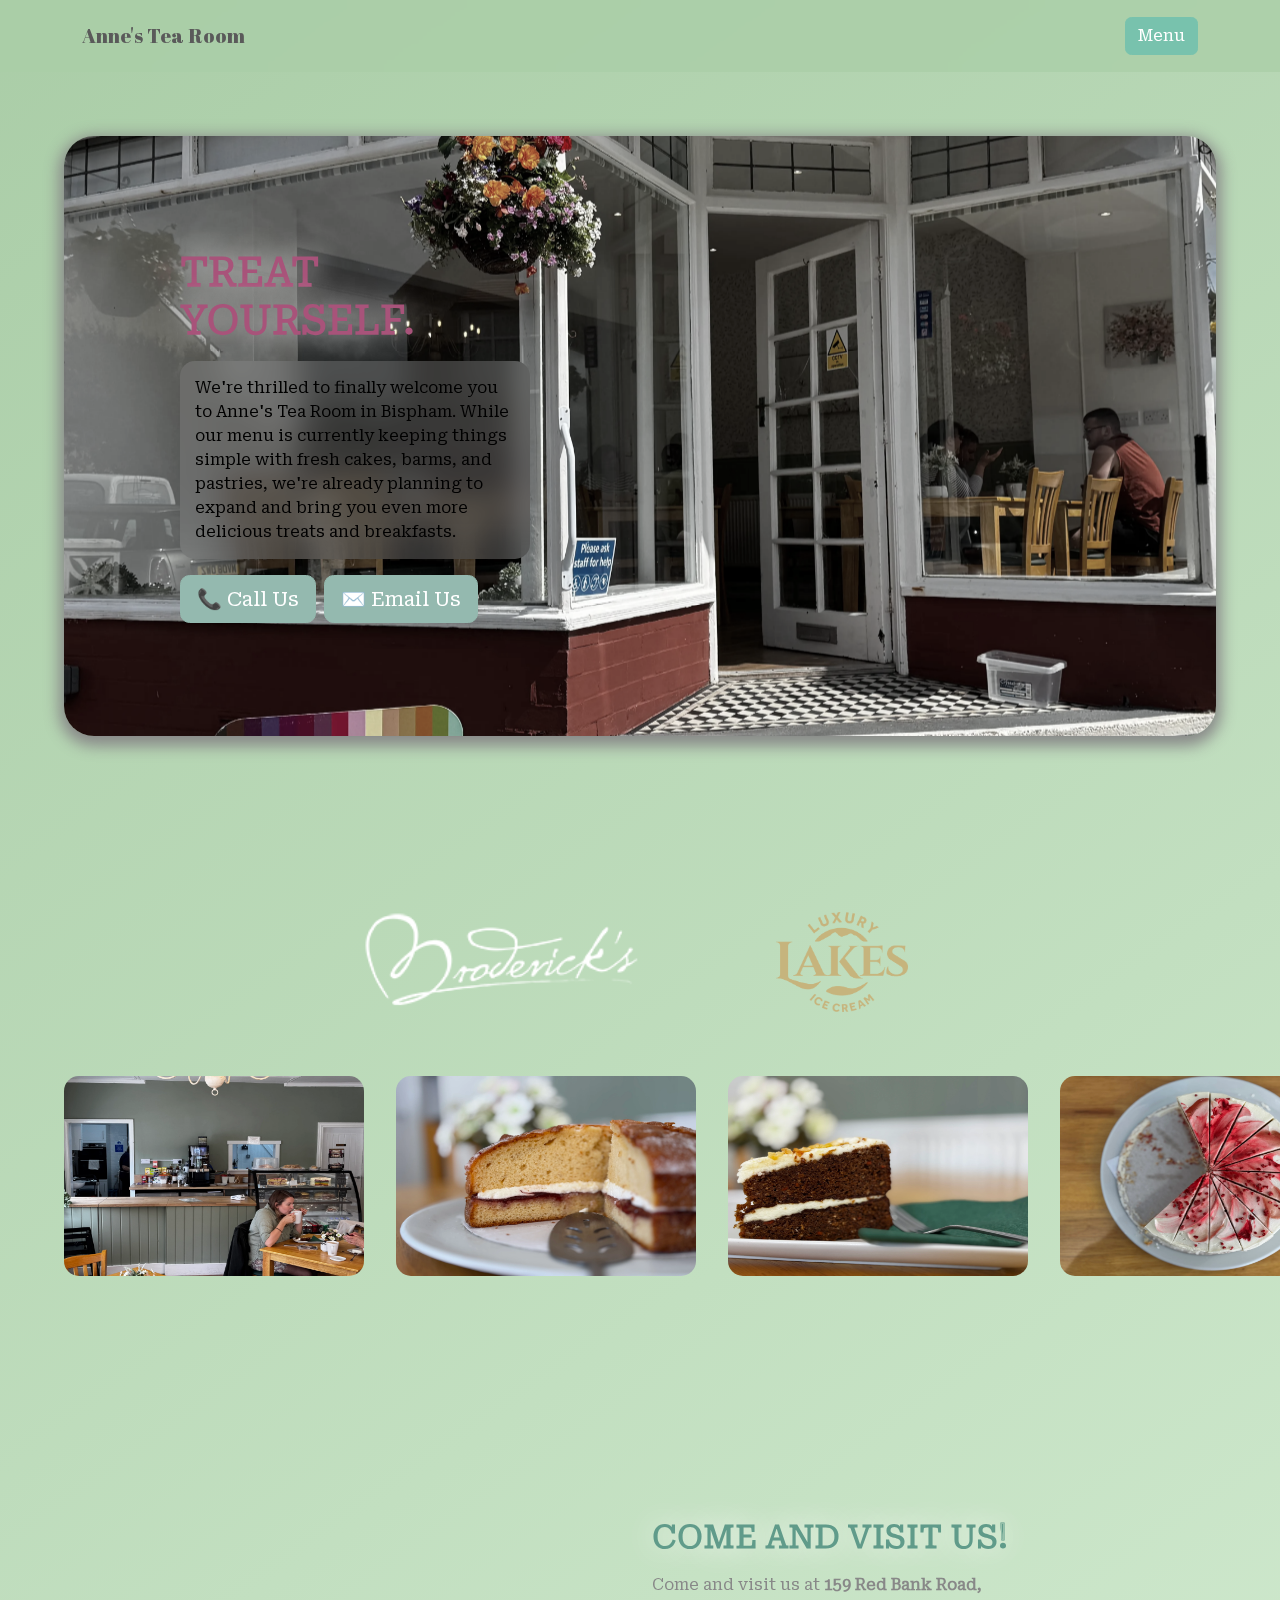
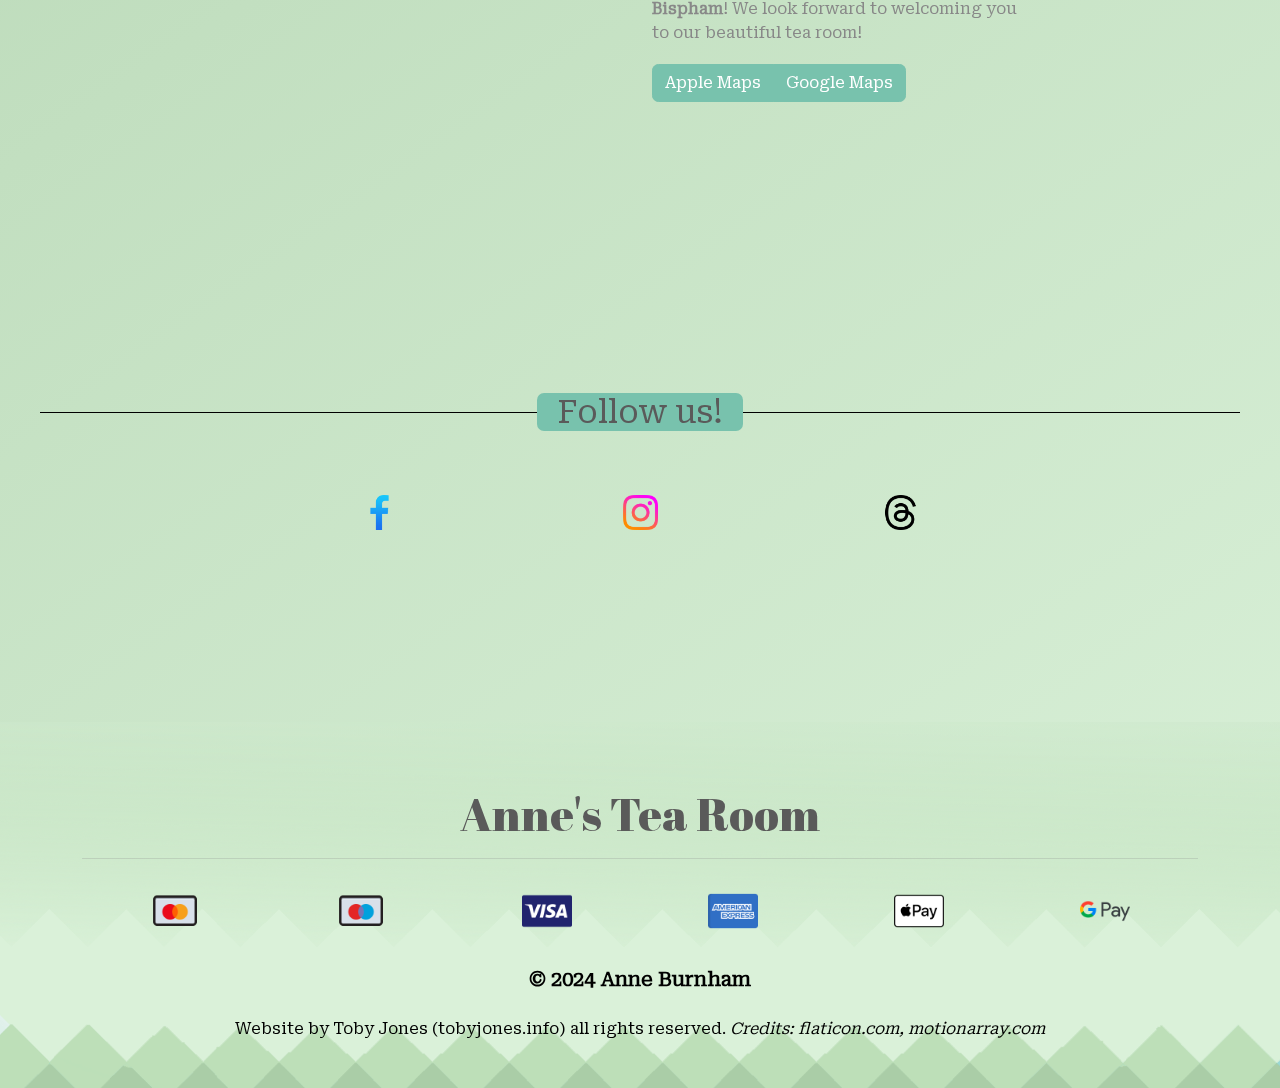
==== commit 0fbf2411: "Add files via upload" ====
--- a/index.html
+++ b/index.html
@@ -1,2 +1,2 @@
-<!DOCTYPE html><html lang="en" style="background: linear-gradient(145deg, #aacda7, #daf1d9 99%), #aacda7;min-height: 100vh;"><head><meta charset="utf-8"><meta name="viewport" content="width=device-width, initial-scale=1.0, shrink-to-fit=no"><title>Anne's Tea Room</title><meta property="og:type" content="website"><link rel="stylesheet" href="assets/bootstrap/css/bootstrap.min.css"><link rel="stylesheet" href="assets/css/styles.min.css"></head><body style="background: transparent;overflow-x: hidden;"><nav class="navbar navbar-light navbar-expand sticky-top py-3" data-aos="fade-down" style="backdrop-filter: blur(5px);-webkit-backdrop-filter: blur(5px);background: rgba(170,205,167,0.75);"><div class="container"><a class="navbar-brand d-flex align-items-center" href="#"><span data-bss-hover-animate="pulse" style="font-family: 'Abril Fatface', serif;">Anne's Tea Room</span></a><button data-bs-toggle="collapse" class="navbar-toggler" data-bs-target="#navcol-2"><span class="visually-hidden">Toggle navigation</span><span class="navbar-toggler-icon"></span></button><div class="collapse navbar-collapse" id="navcol-2"><ul class="navbar-nav ms-auto"><li class="nav-item"><a class="btn btn-primary ms-md-2" role="button" data-bss-hover-animate="pulse" href="menus/main.html" style="font-family: 'Roboto Serif', serif;">Menu</a></li></ul></div></div></nav><section style="margin: 5%;"><section data-aos="fade-up" data-aos-once="true"><div data-bss-parallax-bg="true" style="height: 600px;background: url(&quot;assets/img/Photos/IMG_2976.webp&quot;) top / cover no-repeat;border-radius: 30px;box-shadow: 0px 5px 15px 5px;filter: saturate(50%) sepia(0%);"><div class="container h-100"><div class="row h-100"><div class="col-md-6 text-center text-md-start d-flex d-sm-flex d-md-flex justify-content-center align-items-center justify-content-md-start align-items-md-center justify-content-xl-center"><div style="max-width: 350px;"><h1 class="text-uppercase fw-bold" style="color: var(--bs-code-color);border-color: var(--bs-link-hover-color);text-shadow: 0px 0px 30px var(--bs-white);font-family: 'Roboto Serif', serif;">Treat yourself.</h1><p class="my-3" style="backdrop-filter: opacity(1) blur(15px) brightness(110%) contrast(60%);-webkit-backdrop-filter: opacity(1) blur(15px) brightness(110%) contrast(60%);border-radius: 15px;padding: 15px;text-align: left;font-family: 'Roboto Serif', serif;"><span style="color: rgb(0, 0, 0);">We're thrilled to finally welcome you to Anne's Tea Room in Bispham.&nbsp;While our menu is currently keeping things simple with fresh cakes,&nbsp;barms,&nbsp;and pastries,&nbsp;we're already planning to expand and bring you even more delicious treats and breakfasts.</span></p><button class="btn btn-primary btn-lg me-2" data-bss-hover-animate="pulse" type="button" style="font-family: 'Roboto Serif', serif;" onclick="window.open(&quot;tel:01253468295&quot;)">📞 Call Us</button><button class="btn btn-primary btn-lg me-2" data-bss-hover-animate="pulse" type="button" style="font-family: 'Roboto Serif', serif;" onclick="window.open(&quot;mailto:info@annestearoom.co.uk&quot;)">✉️ Email Us</button></div></div></div></div></div></section><section class="py-4 py-xl-5" style="margin-top: 10%;width: 100%;max-width: 100%;"><div class="container" style="padding-left: 0px;padding-right: 0px;width: 100%;max-width: 100%;min-width: 100%;"><div class="d-flex justify-content-evenly justify-content-md-center" style="margin-bottom: 5%;"><img src="assets/img/Brodericks-196x71-01.png" height="100px" style="margin-right: 10%;"><img src="assets/img/lakes_logo_footer.png" height="100px"></div><div class="row gx-0 gy-0 row-cols-1 row-cols-md-2 row-cols-xl-3 d-md-flex justify-content-evenly align-items-center align-content-center flex-nowrap align-items-md-center" data-bss-baguettebox="" style="overflow-x: scroll;overflow-y: hidden;width: 100%;padding-bottom: 2.5%;"><div class="col d-flex d-sm-flex d-md-flex justify-content-center justify-content-sm-center justify-content-md-center align-items-md-center" style="width: auto;margin-right: 1.25%;margin-left: 1.25%;"><img class="img-fluid" data-bss-hover-animate="pulse" src="assets/img/Photos/IMG_2984.webp" style="border-radius: 15px;height: 200px;width: 300px;"></div><div class="col d-flex d-sm-flex d-md-flex justify-content-center align-content-center justify-content-sm-center justify-content-md-center align-items-md-center" style="width: auto;margin-right: 1.25%;margin-left: 1.25%;"><img class="img-fluid" data-bss-hover-animate="pulse" src="assets/img/Photos/IMG_2960.webp" style="border-radius: 15px;width: 300px;height: 200px;"></div><div class="col d-flex d-sm-flex d-md-flex justify-content-center justify-content-sm-center justify-content-md-center align-items-md-center" style="width: auto;margin-right: 1.25%;margin-left: 1.25%;"><img class="img-fluid" data-bss-hover-animate="pulse" src="assets/img/Photos/IMG_2963.webp" style="border-radius: 15px;height: 200px;width: 300px;"></div><div class="col d-flex d-sm-flex d-md-flex justify-content-center align-content-center justify-content-sm-center justify-content-md-center align-items-md-center" style="width: auto;margin-right: 1.25%;margin-left: 1.25%;"><img class="img-fluid" data-bss-hover-animate="pulse" src="assets/img/Photos/IMG_2967.webp" style="border-radius: 15px;width: 300px;height: 200px;"></div><div class="col d-flex d-sm-flex d-md-flex justify-content-center align-content-center justify-content-sm-center justify-content-md-center align-items-md-center" style="width: auto;margin-right: 1.25%;margin-left: 1.25%;"><img class="img-fluid" data-bss-hover-animate="pulse" src="assets/img/Photos/IMG_2966.webp" style="border-radius: 15px;width: 300px;height: 200px;"></div><div class="col d-flex d-sm-flex d-md-flex justify-content-center align-content-center justify-content-sm-center justify-content-md-center align-items-md-center" style="width: auto;margin-right: 1.25%;margin-left: 1.25%;"><img class="img-fluid" data-bss-hover-animate="pulse" src="assets/img/Photos/IMG_2968.webp" style="border-radius: 15px;width: 300px;height: 200px;"></div><div class="col d-flex d-sm-flex d-md-flex justify-content-center align-content-center justify-content-sm-center justify-content-md-center align-items-md-center" style="width: auto;margin-right: 1.25%;margin-left: 1.25%;"><img class="img-fluid" data-bss-hover-animate="pulse" src="assets/img/Photos/IMG_2988.webp" style="border-radius: 15px;width: 300px;height: 200px;"></div><div class="col d-flex d-sm-flex d-md-flex justify-content-center align-content-center justify-content-sm-center justify-content-md-center align-items-md-center" style="width: auto;margin-right: 1.25%;margin-left: 1.25%;"><img class="img-fluid" data-bss-hover-animate="pulse" src="assets/img/Photos/IMG_2986.webp" style="border-radius: 15px;width: 300px;height: 200px;"></div><div class="col d-flex d-sm-flex d-md-flex justify-content-center align-content-center justify-content-sm-center justify-content-md-center align-items-md-center" style="width: auto;margin-right: 1.25%;margin-left: 1.25%;"><img class="img-fluid" data-bss-hover-animate="pulse" src="assets/img/Photos/IMG_2970.webp" style="border-radius: 15px;width: 300px;height: 200px;"></div><div class="col d-flex d-sm-flex d-md-flex justify-content-center align-content-center justify-content-sm-center justify-content-md-center align-items-md-center" style="width: auto;margin-right: 1.25%;margin-left: 1.25%;"><img class="img-fluid" data-bss-hover-animate="pulse" src="assets/img/Photos/IMG_2972.webp" style="border-radius: 15px;width: 300px;height: 200px;"></div><div class="col d-flex d-sm-flex d-md-flex justify-content-center align-content-center justify-content-sm-center justify-content-md-center align-items-md-center" style="width: auto;margin-right: 1.25%;margin-left: 1.25%;"><img class="img-fluid" data-bss-hover-animate="pulse" src="assets/img/Photos/IMG_2978.webp" style="border-radius: 15px;width: 300px;height: 200px;"></div><div class="col d-flex d-sm-flex d-md-flex justify-content-center align-content-center justify-content-sm-center justify-content-md-center align-items-md-center" style="width: auto;margin-right: 1.25%;margin-left: 1.25%;"><img class="img-fluid" data-bss-hover-animate="pulse" src="assets/img/Photos/IMG_2981.webp" style="border-radius: 15px;width: 300px;height: 200px;"></div></div></div><div class="container py-4 py-xl-5" style="margin-top: 10%;"><div class="row gy-4 d-flex justify-content-center justify-content-md-center"><div class="col-auto d-flex justify-content-center justify-content-sm-center align-items-sm-center align-content-sm-center justify-content-md-center align-items-md-center align-content-md-center" style="width: 400px;height: 300px;padding-right: 0px;padding-left: 0px;border-radius: 15px;margin-bottom: 15%;"><div class="d-flex justify-content-center align-items-center align-content-center p-xl-5 m-xl-5" style="border-radius: 15px;border: 0.5px none rgb(0,0,0);height: 300px;width: 400px;"><iframe width="400px" height="300px" src="https://www.openstreetmap.org/export/embed.html?bbox=-3.0474829673767094%2C53.850430208596684%2C-3.045557141304016%2C53.85169122065765&amp;layer=hot" style="border-radius: 15px;margin-top: -48px;"></iframe><br/><small>
+<!DOCTYPE html><html lang="en" style="background: linear-gradient(145deg, #aacda7, #daf1d9 99%), #aacda7;min-height: 100vh;"><head><meta charset="utf-8"><meta name="viewport" content="width=device-width, initial-scale=1.0, shrink-to-fit=no"><title>Anne's Tea Room</title><meta property="og:type" content="website"><link rel="stylesheet" href="assets/bootstrap/css/bootstrap.min.css"><link rel="stylesheet" href="assets/css/styles.min.css"></head><body style="background: transparent;overflow-x: hidden;"><nav class="navbar navbar-light navbar-expand sticky-top py-3" data-aos="fade-down" style="backdrop-filter: blur(5px);-webkit-backdrop-filter: blur(5px);background: rgba(170,205,167,0.75);"><div class="container"><a class="navbar-brand d-flex align-items-center" href="#"><span data-bss-hover-animate="pulse" style="font-family: 'Abril Fatface', serif;">Anne's Tea Room</span></a><button data-bs-toggle="collapse" class="navbar-toggler" data-bs-target="#navcol-2"><span class="visually-hidden">Toggle navigation</span><span class="navbar-toggler-icon"></span></button><div class="collapse navbar-collapse" id="navcol-2"><ul class="navbar-nav ms-auto"><li class="nav-item"><a class="btn btn-primary ms-md-2" role="button" data-bss-hover-animate="pulse" href="menus/main.html" style="font-family: 'Roboto Serif', serif;">Menu</a></li></ul></div></div></nav><section style="margin: 0px;"><section data-aos="fade-up" data-aos-once="true" style="margin: 5%;"><div data-bss-parallax-bg="true" style="height: 600px;background: url(&quot;assets/img/Photos/IMG_2976.webp&quot;) top / cover no-repeat;border-radius: 30px;box-shadow: 0px 5px 15px 5px;filter: saturate(50%) sepia(0%);"><div class="container h-100"><div class="row h-100"><div class="col-md-6 text-center text-md-start d-flex d-sm-flex d-md-flex justify-content-center align-items-center justify-content-md-start align-items-md-center justify-content-xl-center"><div style="max-width: 350px;"><h1 class="text-uppercase fw-bold" style="color: var(--bs-code-color);border-color: var(--bs-link-hover-color);text-shadow: 0px 0px 30px var(--bs-white);font-family: 'Roboto Serif', serif;">Treat yourself.</h1><p class="my-3" style="backdrop-filter: opacity(1) blur(15px) brightness(110%) contrast(60%);-webkit-backdrop-filter: opacity(1) blur(15px) brightness(110%) contrast(60%);border-radius: 15px;padding: 15px;text-align: left;font-family: 'Roboto Serif', serif;"><span style="color: rgb(0, 0, 0);">We're thrilled to finally welcome you to Anne's Tea Room in Bispham.&nbsp;While our menu is currently keeping things simple with fresh cakes,&nbsp;barms,&nbsp;and pastries,&nbsp;we're already planning to expand and bring you even more delicious treats and breakfasts.</span></p><button class="btn btn-primary btn-lg me-2" data-bss-hover-animate="pulse" type="button" style="font-family: 'Roboto Serif', serif;" onclick="window.open(&quot;tel:01253468295&quot;)">📞 Call Us</button><button class="btn btn-primary btn-lg me-2" data-bss-hover-animate="pulse" type="button" style="font-family: 'Roboto Serif', serif;" onclick="window.open(&quot;mailto:info@annestearoom.co.uk&quot;)">✉️ Email Us</button></div></div></div></div></div></section><section class="py-4 py-xl-5" style="margin-top: 10%;width: 100%;max-width: 100%;"><div class="container" style="padding-left: 0px;padding-right: 0px;width: 100%;max-width: 100%;min-width: 100%;"><div class="d-flex justify-content-evenly justify-content-md-center" style="margin-bottom: 5%;"><img src="assets/img/Brodericks-196x71-01.png" height="100px" style="margin-right: 10%;"><img src="assets/img/lakes_logo_footer.png" height="100px"></div><div class="row gx-0 gy-0 row-cols-1 row-cols-md-2 row-cols-xl-3 d-md-flex justify-content-evenly align-items-center align-content-center flex-nowrap align-items-md-center" data-bss-baguettebox="" style="overflow-x: scroll;overflow-y: hidden;width: 100%;padding-bottom: 2.5%;"><div class="col d-flex d-sm-flex d-md-flex justify-content-center justify-content-sm-center justify-content-md-center align-items-md-center" style="width: auto;margin-right: 1.25%;margin-left: 2.5%;padding-left: 2.5%;"><img class="img-fluid" data-bss-hover-animate="pulse" src="assets/img/Photos/IMG_2984.webp" style="border-radius: 15px;height: 200px;width: 300px;"></div><div class="col d-flex d-sm-flex d-md-flex justify-content-center align-content-center justify-content-sm-center justify-content-md-center align-items-md-center" style="width: auto;margin-right: 1.25%;margin-left: 1.25%;"><img class="img-fluid" data-bss-hover-animate="pulse" src="assets/img/Photos/IMG_2960.webp" style="border-radius: 15px;width: 300px;height: 200px;"></div><div class="col d-flex d-sm-flex d-md-flex justify-content-center justify-content-sm-center justify-content-md-center align-items-md-center" style="width: auto;margin-right: 1.25%;margin-left: 1.25%;"><img class="img-fluid" data-bss-hover-animate="pulse" src="assets/img/Photos/IMG_2963.webp" style="border-radius: 15px;height: 200px;width: 300px;"></div><div class="col d-flex d-sm-flex d-md-flex justify-content-center align-content-center justify-content-sm-center justify-content-md-center align-items-md-center" style="width: auto;margin-right: 1.25%;margin-left: 1.25%;"><img class="img-fluid" data-bss-hover-animate="pulse" src="assets/img/Photos/IMG_2967.webp" style="border-radius: 15px;width: 300px;height: 200px;"></div><div class="col d-flex d-sm-flex d-md-flex justify-content-center align-content-center justify-content-sm-center justify-content-md-center align-items-md-center" style="width: auto;margin-right: 1.25%;margin-left: 1.25%;"><img class="img-fluid" data-bss-hover-animate="pulse" src="assets/img/Photos/IMG_2966.webp" style="border-radius: 15px;width: 300px;height: 200px;"></div><div class="col d-flex d-sm-flex d-md-flex justify-content-center align-content-center justify-content-sm-center justify-content-md-center align-items-md-center" style="width: auto;margin-right: 1.25%;margin-left: 1.25%;"><img class="img-fluid" data-bss-hover-animate="pulse" src="assets/img/Photos/IMG_2968.webp" style="border-radius: 15px;width: 300px;height: 200px;"></div><div class="col d-flex d-sm-flex d-md-flex justify-content-center align-content-center justify-content-sm-center justify-content-md-center align-items-md-center" style="width: auto;margin-right: 1.25%;margin-left: 1.25%;"><img class="img-fluid" data-bss-hover-animate="pulse" src="assets/img/Photos/IMG_2988.webp" style="border-radius: 15px;width: 300px;height: 200px;"></div><div class="col d-flex d-sm-flex d-md-flex justify-content-center align-content-center justify-content-sm-center justify-content-md-center align-items-md-center" style="width: auto;margin-right: 1.25%;margin-left: 1.25%;"><img class="img-fluid" data-bss-hover-animate="pulse" src="assets/img/Photos/IMG_2986.webp" style="border-radius: 15px;width: 300px;height: 200px;"></div><div class="col d-flex d-sm-flex d-md-flex justify-content-center align-content-center justify-content-sm-center justify-content-md-center align-items-md-center" style="width: auto;margin-right: 1.25%;margin-left: 1.25%;"><img class="img-fluid" data-bss-hover-animate="pulse" src="assets/img/Photos/IMG_2970.webp" style="border-radius: 15px;width: 300px;height: 200px;"></div><div class="col d-flex d-sm-flex d-md-flex justify-content-center align-content-center justify-content-sm-center justify-content-md-center align-items-md-center" style="width: auto;margin-right: 1.25%;margin-left: 1.25%;"><img class="img-fluid" data-bss-hover-animate="pulse" src="assets/img/Photos/IMG_2972.webp" style="border-radius: 15px;width: 300px;height: 200px;"></div><div class="col d-flex d-sm-flex d-md-flex justify-content-center align-content-center justify-content-sm-center justify-content-md-center align-items-md-center" style="width: auto;margin-right: 1.25%;margin-left: 1.25%;"><img class="img-fluid" data-bss-hover-animate="pulse" src="assets/img/Photos/IMG_2978.webp" style="border-radius: 15px;width: 300px;height: 200px;"></div><div class="col d-flex d-sm-flex d-md-flex justify-content-center align-content-center justify-content-sm-center justify-content-md-center align-items-md-center" style="width: auto;margin-right: 2.5%;margin-left: 1.25%;padding-right: 2.5%;"><img class="img-fluid" data-bss-hover-animate="pulse" src="assets/img/Photos/IMG_2981.webp" style="border-radius: 15px;width: 300px;height: 200px;"></div></div></div><div class="container py-4 py-xl-5" style="margin-top: 10%;"><div class="row gy-4 d-flex justify-content-center justify-content-md-center"><div class="col-auto d-flex justify-content-center justify-content-sm-center align-items-sm-center align-content-sm-center justify-content-md-center align-items-md-center align-content-md-center" style="width: 400px;height: 300px;padding-right: 0px;padding-left: 0px;border-radius: 15px;margin-bottom: 15%;"><div class="d-flex justify-content-center align-items-center align-content-center p-xl-5 m-xl-5" style="border-radius: 15px;border: 0.5px none rgb(0,0,0);height: 300px;width: 400px;"><iframe width="400px" height="300px" src="https://www.openstreetmap.org/export/embed.html?bbox=-3.0474829673767094%2C53.850430208596684%2C-3.045557141304016%2C53.85169122065765&amp;layer=hot" style="border-radius: 15px;margin-top: -48px;"></iframe><br/><small>
 </small></div></div><div class="col-auto col-md-auto d-md-flex justify-content-md-center align-items-md-center" style="width: 400px;height: 300px;margin-top: 0px;"><div><h2 class="text-uppercase fw-bold" style="color: var(--bs-link-hover-color);font-family: 'Roboto Serif', serif;text-shadow: 0px 0px 30px var(--bs-white);">Come and visit us!</h2><p class="my-3" style="font-family: 'Roboto Serif', serif;">Come and visit us at <strong>159 Red Bank Road, Bispham</strong>! We look forward to welcoming you to our beautiful tea room!</p><div class="d-flex d-md-flex justify-content-start align-items-start align-content-start" style="width: 100%;margin-top: 5%;"><div class="btn-group" role="group"><a class="btn btn-primary" role="button" data-bss-hover-animate="pulse" onclick="window.open(&quot;https://maps.apple.com/?q=159, Red Bank Road, Norbreck, Bispham, Borough of Blackpool, England, FY2 9EA, United Kingdom&quot;);" style="font-family: 'Roboto Serif', serif;">Apple Maps</a><a class="btn btn-primary" role="button" data-bss-hover-animate="pulse" onclick="window.open(&quot;https://www.google.com/maps/place/159+Red+Bank+Rd,+Blackpool+FY2+9EA/@53.8510771,-3.0493665,17z/data=!3m1!4b1!4m6!3m5!1s0x487b435ff7957a65:0x499e69719267347c!8m2!3d53.8510771!4d-3.0467916!16s%2Fg%2F11crv_b8vf?entry=ttu&quot;);" style="font-family: 'Roboto Serif', serif;">Google Maps</a></div></div></div></div></div></div></section><div style="text-align: center;margin-top: -10%;"><h2 class="divider-style"><span style="background: var(--bs-link-color);border-radius: 7px;font-family: 'Roboto Serif', serif;">Follow us!</span></h2></div><div class="container" style="margin-top: 5%;"><div class="row d-md-flex" style="margin-right: 15%;margin-left: 15%;"><div class="col d-flex d-md-flex justify-content-center justify-content-md-center align-items-md-center"><a onclick="window.open(&quot;https://www.facebook.com/profile.php?id=61559965509808&quot;);"><img class="d-flex justify-content-center" data-bss-hover-animate="pulse" src="assets/img/icons/facebook-app-symbol.webp" width="35px"></a></div><div class="col d-flex d-md-flex justify-content-center justify-content-md-center align-items-md-center"><a onclick="window.open(&quot;https://www.instagram.com/annes_tea_room_bispham/&quot;);"><img class="d-flex justify-content-center" data-bss-hover-animate="pulse" src="assets/img/icons/instagram.webp" width="35px"></a></div><div class="col d-flex d-md-flex justify-content-center justify-content-md-center align-items-md-center"><a onclick="window.open(&quot;https://www.threads.net/@annes_tea_room_bispham&quot;);"><img data-bss-hover-animate="pulse" src="assets/img/icons/threads.png" width="35px"></a></div></div></div></section><div style="background: url(&quot;assets/img/footer.png&quot;) no-repeat, linear-gradient(rgba(209,235,208,0.5) 0%, #bddfb8 100%), rgba(58,47,47,0);background-size: cover, auto, auto;height: 366px;padding-top: 5%;border-style: none;margin-top: 15%;"><div class="container" style="margin-bottom: 5%;"><h1 class="text-center" style="font-family: 'Abril Fatface', serif;font-size: 46px;color: rgb(90,90,90);">Anne's Tea Room</h1><hr><div class="row" style="margin-top: 2.5%;margin-bottom: 2.5%;margin-right: 0px;margin-left: 0px;"><div class="col d-flex d-md-flex justify-content-center justify-content-md-center align-items-md-center"><img class="d-flex justify-content-center" src="assets/img/icons/card.png" width="50px"></div><div class="col d-flex d-md-flex justify-content-center justify-content-md-center align-items-md-center"><img class="d-flex justify-content-center" src="assets/img/icons/card-2.png" width="50px"></div><div class="col d-flex d-md-flex justify-content-center justify-content-md-center align-items-md-center"><img class="d-flex justify-content-center" src="assets/img/icons/visa.png" width="50px"></div><div class="col d-flex d-md-flex justify-content-center justify-content-md-center align-items-md-center"><img src="assets/img/icons/american-express.png" width="50px"></div><div class="col d-flex d-md-flex justify-content-center justify-content-md-center align-items-md-center"><img src="assets/img/icons/apple-pay.png" width="50px"></div><div class="col d-flex d-md-flex justify-content-center justify-content-md-center align-items-md-center"><img src="assets/img/icons/google-pay.png" width="50px"></div></div><p class="fs-5 text-center text-info" style="color: rgb(193,184,184);font-family: 'Roboto Serif', serif;margin-bottom: 23px;font-weight: bold;"><span style="color: rgb(0, 0, 0);">© 2024 Anne Burnham</span></p><p class="fs-6 text-center" style="color: var(--bs-black);font-family: 'Roboto Serif', serif;margin-bottom: 23px;" onclick="window.open(&quot;https://www.tobyjones.info/&quot;)">Website by Toby Jones (<span style="color: rgb(0, 0, 0);">tobyjones.info</span>) all rights reserved.&nbsp;<em>Credits:&nbsp;flaticon.com,&nbsp;motionarray.com</em></p></div></div><script src="assets/bootstrap/js/bootstrap.min.js"></script><script src="assets/js/script.min.js"></script></body></html>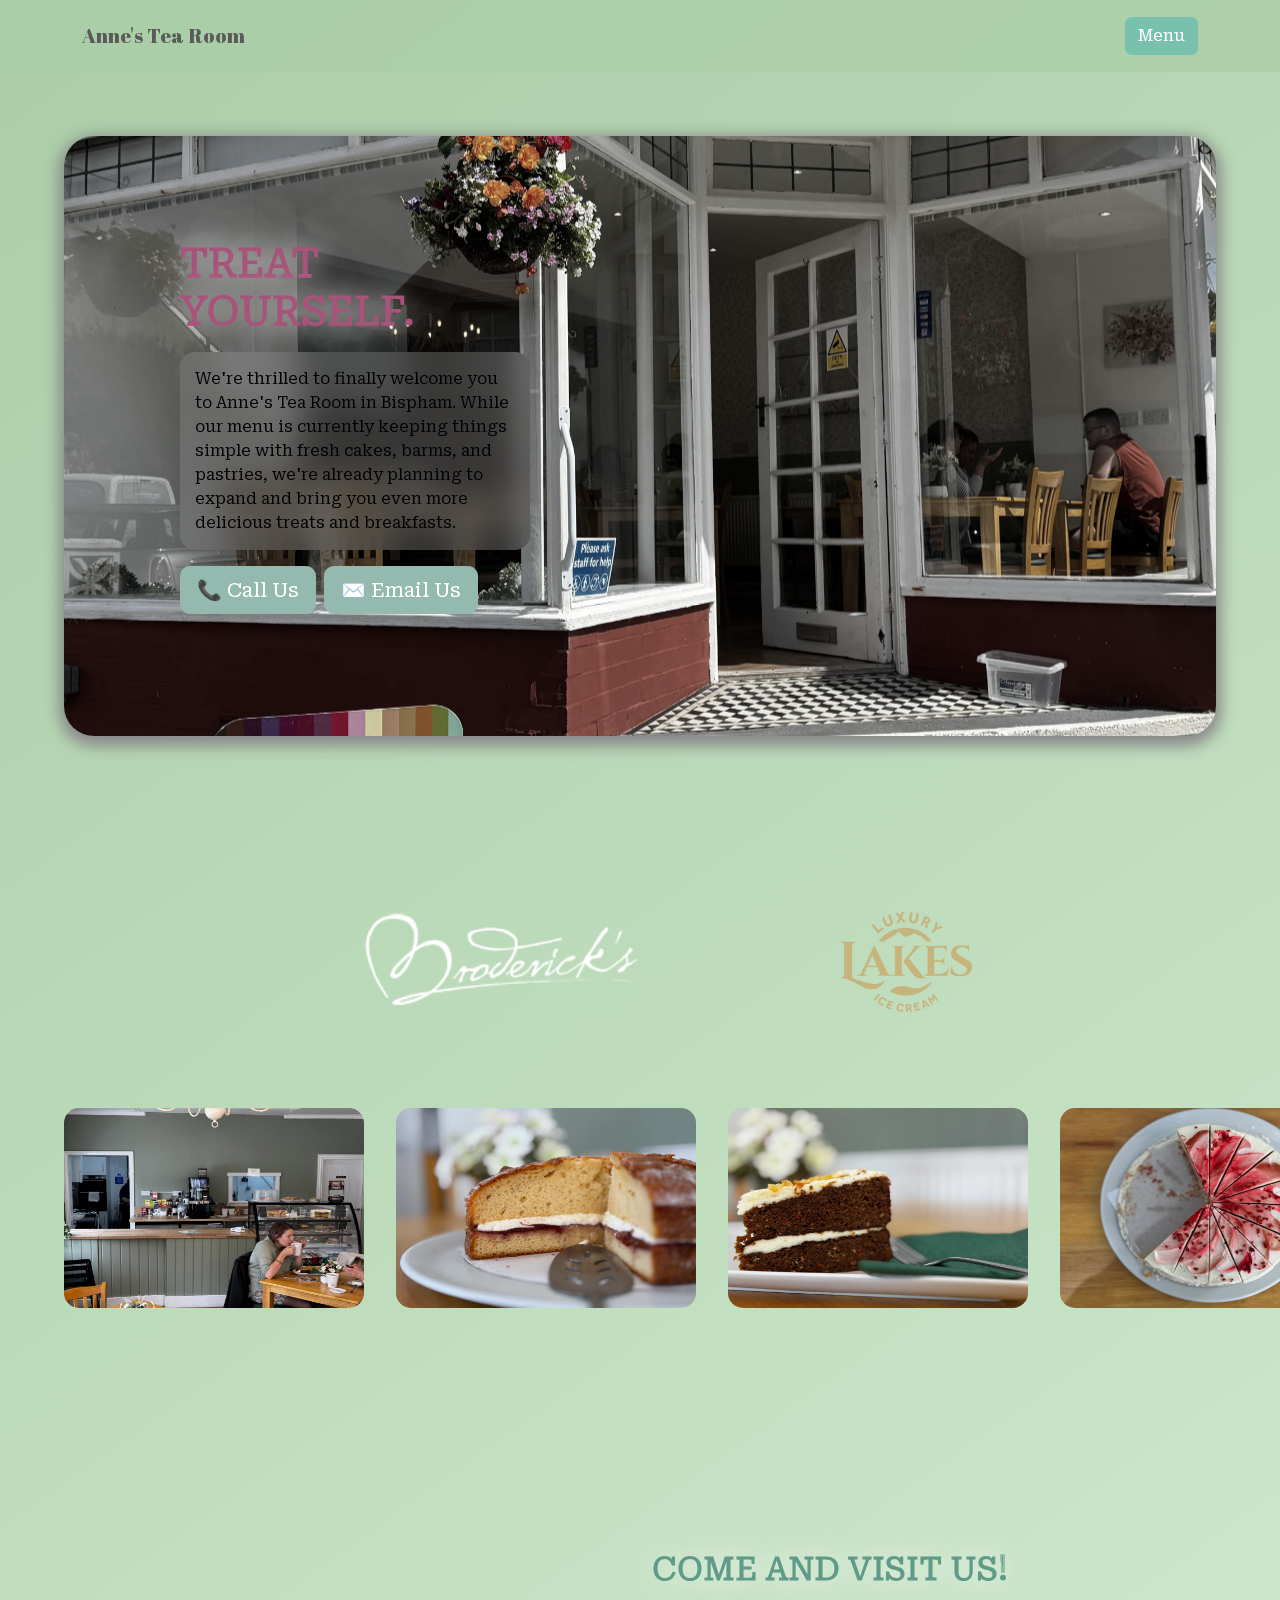
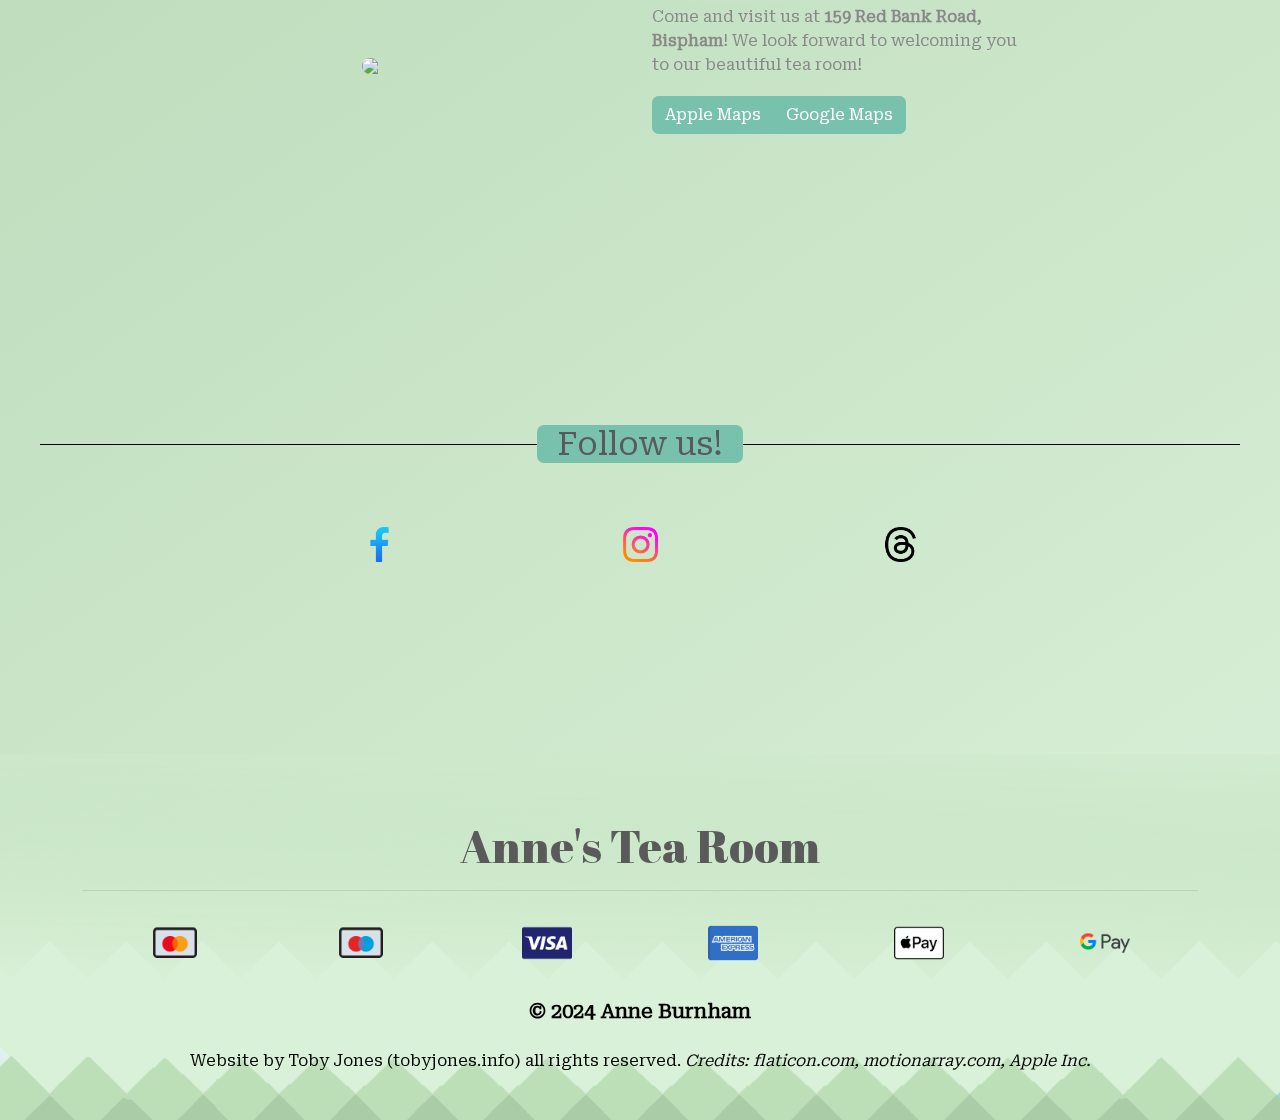
==== commit 4b6e51e0: "Add files via upload" ====
--- a/index.html
+++ b/index.html
@@ -1,2 +1 @@
-<!DOCTYPE html><html lang="en" style="background: linear-gradient(145deg, #aacda7, #daf1d9 99%), #aacda7;min-height: 100vh;"><head><meta charset="utf-8"><meta name="viewport" content="width=device-width, initial-scale=1.0, shrink-to-fit=no"><title>Anne's Tea Room</title><meta property="og:type" content="website"><link rel="stylesheet" href="assets/bootstrap/css/bootstrap.min.css"><link rel="stylesheet" href="assets/css/styles.min.css"></head><body style="background: transparent;overflow-x: hidden;"><nav class="navbar navbar-light navbar-expand sticky-top py-3" data-aos="fade-down" style="backdrop-filter: blur(5px);-webkit-backdrop-filter: blur(5px);background: rgba(170,205,167,0.75);"><div class="container"><a class="navbar-brand d-flex align-items-center" href="#"><span data-bss-hover-animate="pulse" style="font-family: 'Abril Fatface', serif;">Anne's Tea Room</span></a><button data-bs-toggle="collapse" class="navbar-toggler" data-bs-target="#navcol-2"><span class="visually-hidden">Toggle navigation</span><span class="navbar-toggler-icon"></span></button><div class="collapse navbar-collapse" id="navcol-2"><ul class="navbar-nav ms-auto"><li class="nav-item"><a class="btn btn-primary ms-md-2" role="button" data-bss-hover-animate="pulse" href="menus/main.html" style="font-family: 'Roboto Serif', serif;">Menu</a></li></ul></div></div></nav><section style="margin: 0px;"><section data-aos="fade-up" data-aos-once="true" style="margin: 5%;"><div data-bss-parallax-bg="true" style="height: 600px;background: url(&quot;assets/img/Photos/IMG_2976.webp&quot;) top / cover no-repeat;border-radius: 30px;box-shadow: 0px 5px 15px 5px;filter: saturate(50%) sepia(0%);"><div class="container h-100"><div class="row h-100"><div class="col-md-6 text-center text-md-start d-flex d-sm-flex d-md-flex justify-content-center align-items-center justify-content-md-start align-items-md-center justify-content-xl-center"><div style="max-width: 350px;"><h1 class="text-uppercase fw-bold" style="color: var(--bs-code-color);border-color: var(--bs-link-hover-color);text-shadow: 0px 0px 30px var(--bs-white);font-family: 'Roboto Serif', serif;">Treat yourself.</h1><p class="my-3" style="backdrop-filter: opacity(1) blur(15px) brightness(110%) contrast(60%);-webkit-backdrop-filter: opacity(1) blur(15px) brightness(110%) contrast(60%);border-radius: 15px;padding: 15px;text-align: left;font-family: 'Roboto Serif', serif;"><span style="color: rgb(0, 0, 0);">We're thrilled to finally welcome you to Anne's Tea Room in Bispham.&nbsp;While our menu is currently keeping things simple with fresh cakes,&nbsp;barms,&nbsp;and pastries,&nbsp;we're already planning to expand and bring you even more delicious treats and breakfasts.</span></p><button class="btn btn-primary btn-lg me-2" data-bss-hover-animate="pulse" type="button" style="font-family: 'Roboto Serif', serif;" onclick="window.open(&quot;tel:01253468295&quot;)">📞 Call Us</button><button class="btn btn-primary btn-lg me-2" data-bss-hover-animate="pulse" type="button" style="font-family: 'Roboto Serif', serif;" onclick="window.open(&quot;mailto:info@annestearoom.co.uk&quot;)">✉️ Email Us</button></div></div></div></div></div></section><section class="py-4 py-xl-5" style="margin-top: 10%;width: 100%;max-width: 100%;"><div class="container" style="padding-left: 0px;padding-right: 0px;width: 100%;max-width: 100%;min-width: 100%;"><div class="d-flex justify-content-evenly justify-content-md-center" style="margin-bottom: 5%;"><img src="assets/img/Brodericks-196x71-01.png" height="100px" style="margin-right: 10%;"><img src="assets/img/lakes_logo_footer.png" height="100px"></div><div class="row gx-0 gy-0 row-cols-1 row-cols-md-2 row-cols-xl-3 d-md-flex justify-content-evenly align-items-center align-content-center flex-nowrap align-items-md-center" data-bss-baguettebox="" style="overflow-x: scroll;overflow-y: hidden;width: 100%;padding-bottom: 2.5%;"><div class="col d-flex d-sm-flex d-md-flex justify-content-center justify-content-sm-center justify-content-md-center align-items-md-center" style="width: auto;margin-right: 1.25%;margin-left: 2.5%;padding-left: 2.5%;"><img class="img-fluid" data-bss-hover-animate="pulse" src="assets/img/Photos/IMG_2984.webp" style="border-radius: 15px;height: 200px;width: 300px;"></div><div class="col d-flex d-sm-flex d-md-flex justify-content-center align-content-center justify-content-sm-center justify-content-md-center align-items-md-center" style="width: auto;margin-right: 1.25%;margin-left: 1.25%;"><img class="img-fluid" data-bss-hover-animate="pulse" src="assets/img/Photos/IMG_2960.webp" style="border-radius: 15px;width: 300px;height: 200px;"></div><div class="col d-flex d-sm-flex d-md-flex justify-content-center justify-content-sm-center justify-content-md-center align-items-md-center" style="width: auto;margin-right: 1.25%;margin-left: 1.25%;"><img class="img-fluid" data-bss-hover-animate="pulse" src="assets/img/Photos/IMG_2963.webp" style="border-radius: 15px;height: 200px;width: 300px;"></div><div class="col d-flex d-sm-flex d-md-flex justify-content-center align-content-center justify-content-sm-center justify-content-md-center align-items-md-center" style="width: auto;margin-right: 1.25%;margin-left: 1.25%;"><img class="img-fluid" data-bss-hover-animate="pulse" src="assets/img/Photos/IMG_2967.webp" style="border-radius: 15px;width: 300px;height: 200px;"></div><div class="col d-flex d-sm-flex d-md-flex justify-content-center align-content-center justify-content-sm-center justify-content-md-center align-items-md-center" style="width: auto;margin-right: 1.25%;margin-left: 1.25%;"><img class="img-fluid" data-bss-hover-animate="pulse" src="assets/img/Photos/IMG_2966.webp" style="border-radius: 15px;width: 300px;height: 200px;"></div><div class="col d-flex d-sm-flex d-md-flex justify-content-center align-content-center justify-content-sm-center justify-content-md-center align-items-md-center" style="width: auto;margin-right: 1.25%;margin-left: 1.25%;"><img class="img-fluid" data-bss-hover-animate="pulse" src="assets/img/Photos/IMG_2968.webp" style="border-radius: 15px;width: 300px;height: 200px;"></div><div class="col d-flex d-sm-flex d-md-flex justify-content-center align-content-center justify-content-sm-center justify-content-md-center align-items-md-center" style="width: auto;margin-right: 1.25%;margin-left: 1.25%;"><img class="img-fluid" data-bss-hover-animate="pulse" src="assets/img/Photos/IMG_2988.webp" style="border-radius: 15px;width: 300px;height: 200px;"></div><div class="col d-flex d-sm-flex d-md-flex justify-content-center align-content-center justify-content-sm-center justify-content-md-center align-items-md-center" style="width: auto;margin-right: 1.25%;margin-left: 1.25%;"><img class="img-fluid" data-bss-hover-animate="pulse" src="assets/img/Photos/IMG_2986.webp" style="border-radius: 15px;width: 300px;height: 200px;"></div><div class="col d-flex d-sm-flex d-md-flex justify-content-center align-content-center justify-content-sm-center justify-content-md-center align-items-md-center" style="width: auto;margin-right: 1.25%;margin-left: 1.25%;"><img class="img-fluid" data-bss-hover-animate="pulse" src="assets/img/Photos/IMG_2970.webp" style="border-radius: 15px;width: 300px;height: 200px;"></div><div class="col d-flex d-sm-flex d-md-flex justify-content-center align-content-center justify-content-sm-center justify-content-md-center align-items-md-center" style="width: auto;margin-right: 1.25%;margin-left: 1.25%;"><img class="img-fluid" data-bss-hover-animate="pulse" src="assets/img/Photos/IMG_2972.webp" style="border-radius: 15px;width: 300px;height: 200px;"></div><div class="col d-flex d-sm-flex d-md-flex justify-content-center align-content-center justify-content-sm-center justify-content-md-center align-items-md-center" style="width: auto;margin-right: 1.25%;margin-left: 1.25%;"><img class="img-fluid" data-bss-hover-animate="pulse" src="assets/img/Photos/IMG_2978.webp" style="border-radius: 15px;width: 300px;height: 200px;"></div><div class="col d-flex d-sm-flex d-md-flex justify-content-center align-content-center justify-content-sm-center justify-content-md-center align-items-md-center" style="width: auto;margin-right: 2.5%;margin-left: 1.25%;padding-right: 2.5%;"><img class="img-fluid" data-bss-hover-animate="pulse" src="assets/img/Photos/IMG_2981.webp" style="border-radius: 15px;width: 300px;height: 200px;"></div></div></div><div class="container py-4 py-xl-5" style="margin-top: 10%;"><div class="row gy-4 d-flex justify-content-center justify-content-md-center"><div class="col-auto d-flex justify-content-center justify-content-sm-center align-items-sm-center align-content-sm-center justify-content-md-center align-items-md-center align-content-md-center" style="width: 400px;height: 300px;padding-right: 0px;padding-left: 0px;border-radius: 15px;margin-bottom: 15%;"><div class="d-flex justify-content-center align-items-center align-content-center p-xl-5 m-xl-5" style="border-radius: 15px;border: 0.5px none rgb(0,0,0);height: 300px;width: 400px;"><iframe width="400px" height="300px" src="https://www.openstreetmap.org/export/embed.html?bbox=-3.0474829673767094%2C53.850430208596684%2C-3.045557141304016%2C53.85169122065765&amp;layer=hot" style="border-radius: 15px;margin-top: -48px;"></iframe><br/><small>
-</small></div></div><div class="col-auto col-md-auto d-md-flex justify-content-md-center align-items-md-center" style="width: 400px;height: 300px;margin-top: 0px;"><div><h2 class="text-uppercase fw-bold" style="color: var(--bs-link-hover-color);font-family: 'Roboto Serif', serif;text-shadow: 0px 0px 30px var(--bs-white);">Come and visit us!</h2><p class="my-3" style="font-family: 'Roboto Serif', serif;">Come and visit us at <strong>159 Red Bank Road, Bispham</strong>! We look forward to welcoming you to our beautiful tea room!</p><div class="d-flex d-md-flex justify-content-start align-items-start align-content-start" style="width: 100%;margin-top: 5%;"><div class="btn-group" role="group"><a class="btn btn-primary" role="button" data-bss-hover-animate="pulse" onclick="window.open(&quot;https://maps.apple.com/?q=159, Red Bank Road, Norbreck, Bispham, Borough of Blackpool, England, FY2 9EA, United Kingdom&quot;);" style="font-family: 'Roboto Serif', serif;">Apple Maps</a><a class="btn btn-primary" role="button" data-bss-hover-animate="pulse" onclick="window.open(&quot;https://www.google.com/maps/place/159+Red+Bank+Rd,+Blackpool+FY2+9EA/@53.8510771,-3.0493665,17z/data=!3m1!4b1!4m6!3m5!1s0x487b435ff7957a65:0x499e69719267347c!8m2!3d53.8510771!4d-3.0467916!16s%2Fg%2F11crv_b8vf?entry=ttu&quot;);" style="font-family: 'Roboto Serif', serif;">Google Maps</a></div></div></div></div></div></div></section><div style="text-align: center;margin-top: -10%;"><h2 class="divider-style"><span style="background: var(--bs-link-color);border-radius: 7px;font-family: 'Roboto Serif', serif;">Follow us!</span></h2></div><div class="container" style="margin-top: 5%;"><div class="row d-md-flex" style="margin-right: 15%;margin-left: 15%;"><div class="col d-flex d-md-flex justify-content-center justify-content-md-center align-items-md-center"><a onclick="window.open(&quot;https://www.facebook.com/profile.php?id=61559965509808&quot;);"><img class="d-flex justify-content-center" data-bss-hover-animate="pulse" src="assets/img/icons/facebook-app-symbol.webp" width="35px"></a></div><div class="col d-flex d-md-flex justify-content-center justify-content-md-center align-items-md-center"><a onclick="window.open(&quot;https://www.instagram.com/annes_tea_room_bispham/&quot;);"><img class="d-flex justify-content-center" data-bss-hover-animate="pulse" src="assets/img/icons/instagram.webp" width="35px"></a></div><div class="col d-flex d-md-flex justify-content-center justify-content-md-center align-items-md-center"><a onclick="window.open(&quot;https://www.threads.net/@annes_tea_room_bispham&quot;);"><img data-bss-hover-animate="pulse" src="assets/img/icons/threads.png" width="35px"></a></div></div></div></section><div style="background: url(&quot;assets/img/footer.png&quot;) no-repeat, linear-gradient(rgba(209,235,208,0.5) 0%, #bddfb8 100%), rgba(58,47,47,0);background-size: cover, auto, auto;height: 366px;padding-top: 5%;border-style: none;margin-top: 15%;"><div class="container" style="margin-bottom: 5%;"><h1 class="text-center" style="font-family: 'Abril Fatface', serif;font-size: 46px;color: rgb(90,90,90);">Anne's Tea Room</h1><hr><div class="row" style="margin-top: 2.5%;margin-bottom: 2.5%;margin-right: 0px;margin-left: 0px;"><div class="col d-flex d-md-flex justify-content-center justify-content-md-center align-items-md-center"><img class="d-flex justify-content-center" src="assets/img/icons/card.png" width="50px"></div><div class="col d-flex d-md-flex justify-content-center justify-content-md-center align-items-md-center"><img class="d-flex justify-content-center" src="assets/img/icons/card-2.png" width="50px"></div><div class="col d-flex d-md-flex justify-content-center justify-content-md-center align-items-md-center"><img class="d-flex justify-content-center" src="assets/img/icons/visa.png" width="50px"></div><div class="col d-flex d-md-flex justify-content-center justify-content-md-center align-items-md-center"><img src="assets/img/icons/american-express.png" width="50px"></div><div class="col d-flex d-md-flex justify-content-center justify-content-md-center align-items-md-center"><img src="assets/img/icons/apple-pay.png" width="50px"></div><div class="col d-flex d-md-flex justify-content-center justify-content-md-center align-items-md-center"><img src="assets/img/icons/google-pay.png" width="50px"></div></div><p class="fs-5 text-center text-info" style="color: rgb(193,184,184);font-family: 'Roboto Serif', serif;margin-bottom: 23px;font-weight: bold;"><span style="color: rgb(0, 0, 0);">© 2024 Anne Burnham</span></p><p class="fs-6 text-center" style="color: var(--bs-black);font-family: 'Roboto Serif', serif;margin-bottom: 23px;" onclick="window.open(&quot;https://www.tobyjones.info/&quot;)">Website by Toby Jones (<span style="color: rgb(0, 0, 0);">tobyjones.info</span>) all rights reserved.&nbsp;<em>Credits:&nbsp;flaticon.com,&nbsp;motionarray.com</em></p></div></div><script src="assets/bootstrap/js/bootstrap.min.js"></script><script src="assets/js/script.min.js"></script></body></html>+<!DOCTYPE html><html lang="en" style="background: linear-gradient(145deg, #aacda7, #daf1d9 99%), #aacda7;min-height: 100vh;"><head><meta charset="utf-8"><meta name="viewport" content="width=device-width, initial-scale=1.0, shrink-to-fit=no"><title>Anne's Tea Room</title><meta name="description" content="Tea room with fresh cakes, barms and scones. We serve Broderick's Coffee and Luxury Lakes ice cream."><meta property="og:type" content="website"><link rel="stylesheet" href="assets/bootstrap/css/bootstrap.min.css"><link rel="stylesheet" href="assets/css/styles.min.css"></head><body style="background: transparent;overflow-x: hidden;"><nav class="navbar navbar-light navbar-expand sticky-top py-3" data-aos="fade-down" style="backdrop-filter: blur(5px);-webkit-backdrop-filter: blur(5px);background: rgba(170,205,167,0.75);"><div class="container"><a class="navbar-brand d-flex align-items-center" href="#"><span data-bss-hover-animate="pulse" style="font-family: 'Abril Fatface', serif;">Anne's Tea Room</span></a><button data-bs-toggle="collapse" class="navbar-toggler" data-bs-target="#navcol-2"><span class="visually-hidden">Toggle navigation</span><span class="navbar-toggler-icon"></span></button><div class="collapse navbar-collapse" id="navcol-2"><ul class="navbar-nav ms-auto"><li class="nav-item"><a class="btn btn-primary ms-md-2" role="button" data-bss-hover-animate="pulse" href="menus/main.html" style="font-family: 'Roboto Serif', serif;">Menu</a></li></ul></div></div></nav><section style="margin: 0px;"><section data-aos="fade-up" data-aos-once="true" style="margin: 5%;"><div data-bss-parallax-bg="true" style="height: 600px;background: url(&quot;assets/img/Photos/IMG_2976.webp&quot;) top / cover no-repeat;border-radius: 30px;box-shadow: 0px 5px 15px 5px;filter: saturate(50%) sepia(0%);"><div class="container h-100"><div class="row h-100"><div class="col-md-6 text-center text-md-start d-flex d-sm-flex d-md-flex justify-content-center align-items-center justify-content-md-start align-items-md-center justify-content-xl-center"><div style="max-width: 350px;"><h1 class="text-uppercase fw-bold" style="color: var(--bs-code-color);border-color: var(--bs-link-hover-color);text-shadow: 0px 0px 30px var(--bs-white);font-family: 'Roboto Serif', serif;">Treat yourself.</h1><p class="my-3" style="backdrop-filter: opacity(1) blur(15px) brightness(110%) contrast(60%);-webkit-backdrop-filter: opacity(1) blur(15px) brightness(110%) contrast(60%);border-radius: 15px;padding: 15px;text-align: left;font-family: 'Roboto Serif', serif;"><span style="color: rgb(0, 0, 0);">We're thrilled to finally welcome you to Anne's Tea Room in Bispham.&nbsp;While our menu is currently keeping things simple with fresh cakes,&nbsp;barms,&nbsp;and pastries,&nbsp;we're already planning to expand and bring you even more delicious treats and breakfasts.</span></p><button class="btn btn-primary btn-lg me-2" data-bss-hover-animate="pulse" type="button" style="font-family: 'Roboto Serif', serif;margin-bottom: 5%;" onclick="window.open(&quot;tel:01253468295&quot;)">📞 Call Us</button><button class="btn btn-primary btn-lg me-2" data-bss-hover-animate="pulse" type="button" style="font-family: 'Roboto Serif', serif;margin-bottom: 5%;" onclick="window.open(&quot;mailto:info@annestearoom.co.uk&quot;)">✉️ Email Us</button></div></div></div></div></div></section><section class="py-4 py-xl-5" style="margin-top: 10%;width: 100%;max-width: 100%;"><div class="container" style="padding-left: 0px;padding-right: 0px;width: 100%;max-width: 100%;min-width: 100%;"><div class="d-block d-print-flex d-lg-flex d-xl-flex d-xxl-flex justify-content-center align-items-center align-content-center" style="margin-bottom: 5%;"><img src="assets/img/Brodericks-196x71-01.png" style="margin-right: 10%;padding-left: 5%;" height="100px"><img class="d-block" src="assets/img/lakes_logo_footer.png" height="100px" style="padding-left: 5%;"></div><div class="row gx-0 gy-0 row-cols-1 row-cols-md-2 row-cols-xl-3 d-md-flex justify-content-evenly align-items-center align-content-center flex-nowrap align-items-md-center" data-bss-baguettebox="" style="overflow-x: scroll;overflow-y: hidden;width: 100%;padding-bottom: 2.5%;padding-top: 2.5%;"><div class="col d-flex d-sm-flex d-md-flex justify-content-center justify-content-sm-center justify-content-md-center align-items-md-center" style="width: auto;margin-right: 1.25%;margin-left: 2.5%;padding-left: 2.5%;"><img class="img-fluid" data-bss-hover-animate="pulse" src="assets/img/Photos/IMG_2984.webp" style="border-radius: 15px;height: 200px;width: 300px;"></div><div class="col d-flex d-sm-flex d-md-flex justify-content-center align-content-center justify-content-sm-center justify-content-md-center align-items-md-center" style="width: auto;margin-right: 1.25%;margin-left: 1.25%;"><img class="img-fluid" data-bss-hover-animate="pulse" src="assets/img/Photos/IMG_2960.webp" style="border-radius: 15px;width: 300px;height: 200px;"></div><div class="col d-flex d-sm-flex d-md-flex justify-content-center justify-content-sm-center justify-content-md-center align-items-md-center" style="width: auto;margin-right: 1.25%;margin-left: 1.25%;"><img class="img-fluid" data-bss-hover-animate="pulse" src="assets/img/Photos/IMG_2963.webp" style="border-radius: 15px;height: 200px;width: 300px;"></div><div class="col d-flex d-sm-flex d-md-flex justify-content-center align-content-center justify-content-sm-center justify-content-md-center align-items-md-center" style="width: auto;margin-right: 1.25%;margin-left: 1.25%;"><img class="img-fluid" data-bss-hover-animate="pulse" src="assets/img/Photos/IMG_2967.webp" style="border-radius: 15px;width: 300px;height: 200px;"></div><div class="col d-flex d-sm-flex d-md-flex justify-content-center align-content-center justify-content-sm-center justify-content-md-center align-items-md-center" style="width: auto;margin-right: 1.25%;margin-left: 1.25%;"><img class="img-fluid" data-bss-hover-animate="pulse" src="assets/img/Photos/IMG_2966.webp" style="border-radius: 15px;width: 300px;height: 200px;"></div><div class="col d-flex d-sm-flex d-md-flex justify-content-center align-content-center justify-content-sm-center justify-content-md-center align-items-md-center" style="width: auto;margin-right: 1.25%;margin-left: 1.25%;"><img class="img-fluid" data-bss-hover-animate="pulse" src="assets/img/Photos/IMG_2968.webp" style="border-radius: 15px;width: 300px;height: 200px;"></div><div class="col d-flex d-sm-flex d-md-flex justify-content-center align-content-center justify-content-sm-center justify-content-md-center align-items-md-center" style="width: auto;margin-right: 1.25%;margin-left: 1.25%;"><img class="img-fluid" data-bss-hover-animate="pulse" src="assets/img/Photos/IMG_2988.webp" style="border-radius: 15px;width: 300px;height: 200px;"></div><div class="col d-flex d-sm-flex d-md-flex justify-content-center align-content-center justify-content-sm-center justify-content-md-center align-items-md-center" style="width: auto;margin-right: 1.25%;margin-left: 1.25%;"><img class="img-fluid" data-bss-hover-animate="pulse" src="assets/img/Photos/IMG_2986.webp" style="border-radius: 15px;width: 300px;height: 200px;"></div><div class="col d-flex d-sm-flex d-md-flex justify-content-center align-content-center justify-content-sm-center justify-content-md-center align-items-md-center" style="width: auto;margin-right: 1.25%;margin-left: 1.25%;"><img class="img-fluid" data-bss-hover-animate="pulse" src="assets/img/Photos/IMG_2970.webp" style="border-radius: 15px;width: 300px;height: 200px;"></div><div class="col d-flex d-sm-flex d-md-flex justify-content-center align-content-center justify-content-sm-center justify-content-md-center align-items-md-center" style="width: auto;margin-right: 1.25%;margin-left: 1.25%;"><img class="img-fluid" data-bss-hover-animate="pulse" src="assets/img/Photos/IMG_2972.webp" style="border-radius: 15px;width: 300px;height: 200px;"></div><div class="col d-flex d-sm-flex d-md-flex justify-content-center align-content-center justify-content-sm-center justify-content-md-center align-items-md-center" style="width: auto;margin-right: 1.25%;margin-left: 1.25%;"><img class="img-fluid" data-bss-hover-animate="pulse" src="assets/img/Photos/IMG_2978.webp" style="border-radius: 15px;width: 300px;height: 200px;"></div><div class="col d-flex d-sm-flex d-md-flex justify-content-center align-content-center justify-content-sm-center justify-content-md-center align-items-md-center" style="width: auto;margin-right: 2.5%;margin-left: 1.25%;padding-right: 2.5%;"><img class="img-fluid" data-bss-hover-animate="pulse" src="assets/img/Photos/IMG_2981.webp" style="border-radius: 15px;width: 300px;height: 200px;"></div></div></div><div class="container py-4 py-xl-5" style="margin-top: 10%;"><div class="row gy-4 d-flex justify-content-center justify-content-md-center"><div class="col-auto d-flex justify-content-center justify-content-sm-center align-items-sm-center align-content-sm-center justify-content-md-center align-items-md-center align-content-md-center" style="width: 400px;height: 300px;padding-right: 0px;padding-left: 0px;border-radius: 15px;margin-bottom: 15%;"><div class="d-flex justify-content-center align-items-center align-content-center p-xl-5 m-xl-5" style="border-radius: 15px;border: 0.5px none rgb(0,0,0);height: 300px;width: 400px;"><img src="assets/img/Map.webp" style="width: 75%;border-radius: 15px;" onclick="window.open(&quot;https://beta.maps.apple.com/?address=159+Red+Bank+Road%2C+Bispham%2C+Blackpool%2C+FY2+9EA%2C+England&amp;ll=53.8510797%2C-3.0468213&amp;q=159+Red+Bank+Road&quot;);"></div></div><div class="col-auto col-md-auto d-md-flex justify-content-md-center align-items-md-center" style="width: 400px;height: 300px;margin-top: 0px;"><div><h2 class="text-uppercase fw-bold" style="color: var(--bs-link-hover-color);font-family: 'Roboto Serif', serif;text-shadow: 0px 0px 30px var(--bs-white);">Come and visit us!</h2><p class="my-3" style="font-family: 'Roboto Serif', serif;">Come and visit us at <strong>159 Red Bank Road, Bispham</strong>! We look forward to welcoming you to our beautiful tea room!</p><div class="d-flex d-md-flex justify-content-start align-items-start align-content-start" style="width: 100%;margin-top: 5%;"><div class="btn-group" role="group"><a class="btn btn-primary" role="button" data-bss-hover-animate="pulse" onclick="window.open(&quot;https://maps.apple.com/?q=159, Red Bank Road, Norbreck, Bispham, Borough of Blackpool, England, FY2 9EA, United Kingdom&quot;);" style="font-family: 'Roboto Serif', serif;">Apple Maps</a><a class="btn btn-primary" role="button" data-bss-hover-animate="pulse" onclick="window.open(&quot;https://www.google.com/maps/place/159+Red+Bank+Rd,+Blackpool+FY2+9EA/@53.8510771,-3.0493665,17z/data=!3m1!4b1!4m6!3m5!1s0x487b435ff7957a65:0x499e69719267347c!8m2!3d53.8510771!4d-3.0467916!16s%2Fg%2F11crv_b8vf?entry=ttu&quot;);" style="font-family: 'Roboto Serif', serif;">Google Maps</a></div></div></div></div></div></div></section><div style="text-align: center;margin-top: -10%;"><h2 class="divider-style"><span style="background: var(--bs-link-color);border-radius: 7px;font-family: 'Roboto Serif', serif;">Follow us!</span></h2></div><div class="container" style="margin-top: 5%;"><div class="row d-md-flex" style="margin-right: 15%;margin-left: 15%;"><div class="col d-flex d-md-flex justify-content-center justify-content-md-center align-items-md-center"><a onclick="window.open(&quot;https://www.facebook.com/profile.php?id=61559965509808&quot;);"><img class="d-flex justify-content-center" data-bss-hover-animate="pulse" src="assets/img/icons/facebook-app-symbol.webp" width="35px"></a></div><div class="col d-flex d-md-flex justify-content-center justify-content-md-center align-items-md-center"><a onclick="window.open(&quot;https://www.instagram.com/annes_tea_room_bispham/&quot;);"><img class="d-flex justify-content-center" data-bss-hover-animate="pulse" src="assets/img/icons/instagram.webp" width="35px"></a></div><div class="col d-flex d-md-flex justify-content-center justify-content-md-center align-items-md-center"><a onclick="window.open(&quot;https://www.threads.net/@annes_tea_room_bispham&quot;);"><img data-bss-hover-animate="pulse" src="assets/img/icons/threads.png" width="35px"></a></div></div></div></section><div style="background: url(&quot;assets/img/footer.png&quot;) no-repeat, linear-gradient(rgba(209,235,208,0.5) 0%, #bddfb8 100%), rgba(58,47,47,0);background-size: cover, auto, auto;height: 366px;padding-top: 5%;border-style: none;margin-top: 15%;"><div class="container" style="margin-bottom: 5%;"><h1 class="text-center" style="font-family: 'Abril Fatface', serif;font-size: 46px;color: rgb(90,90,90);">Anne's Tea Room</h1><hr><div class="row" style="margin-top: 2.5%;margin-bottom: 2.5%;margin-right: 0px;margin-left: 0px;"><div class="col d-flex d-md-flex justify-content-center justify-content-md-center align-items-md-center"><img class="d-flex justify-content-center" src="assets/img/icons/card.png" width="50px"></div><div class="col d-flex d-md-flex justify-content-center justify-content-md-center align-items-md-center"><img class="d-flex justify-content-center" src="assets/img/icons/card-2.png" width="50px"></div><div class="col d-flex d-md-flex justify-content-center justify-content-md-center align-items-md-center"><img class="d-flex justify-content-center" src="assets/img/icons/visa.png" width="50px"></div><div class="col d-flex d-md-flex justify-content-center justify-content-md-center align-items-md-center"><img src="assets/img/icons/american-express.png" width="50px"></div><div class="col d-flex d-md-flex justify-content-center justify-content-md-center align-items-md-center"><img src="assets/img/icons/apple-pay.png" width="50px"></div><div class="col d-flex d-md-flex justify-content-center justify-content-md-center align-items-md-center"><img src="assets/img/icons/google-pay.png" width="50px"></div></div><p class="fs-5 text-center text-info" style="color: rgb(193,184,184);font-family: 'Roboto Serif', serif;margin-bottom: 23px;font-weight: bold;"><span style="color: rgb(0, 0, 0);">© 2024 Anne Burnham</span></p><p class="fs-6 text-center" style="color: var(--bs-black);font-family: 'Roboto Serif', serif;margin-bottom: 23px;" onclick="window.open(&quot;https://www.tobyjones.info/&quot;)">Website by Toby Jones (<span style="color: rgb(0, 0, 0);">tobyjones.info</span>) all rights reserved.&nbsp;<em>Credits:&nbsp;flaticon.com,&nbsp;motionarray.com, Apple Inc.</em></p></div></div><script src="assets/bootstrap/js/bootstrap.min.js"></script><script src="assets/js/script.min.js"></script></body></html>